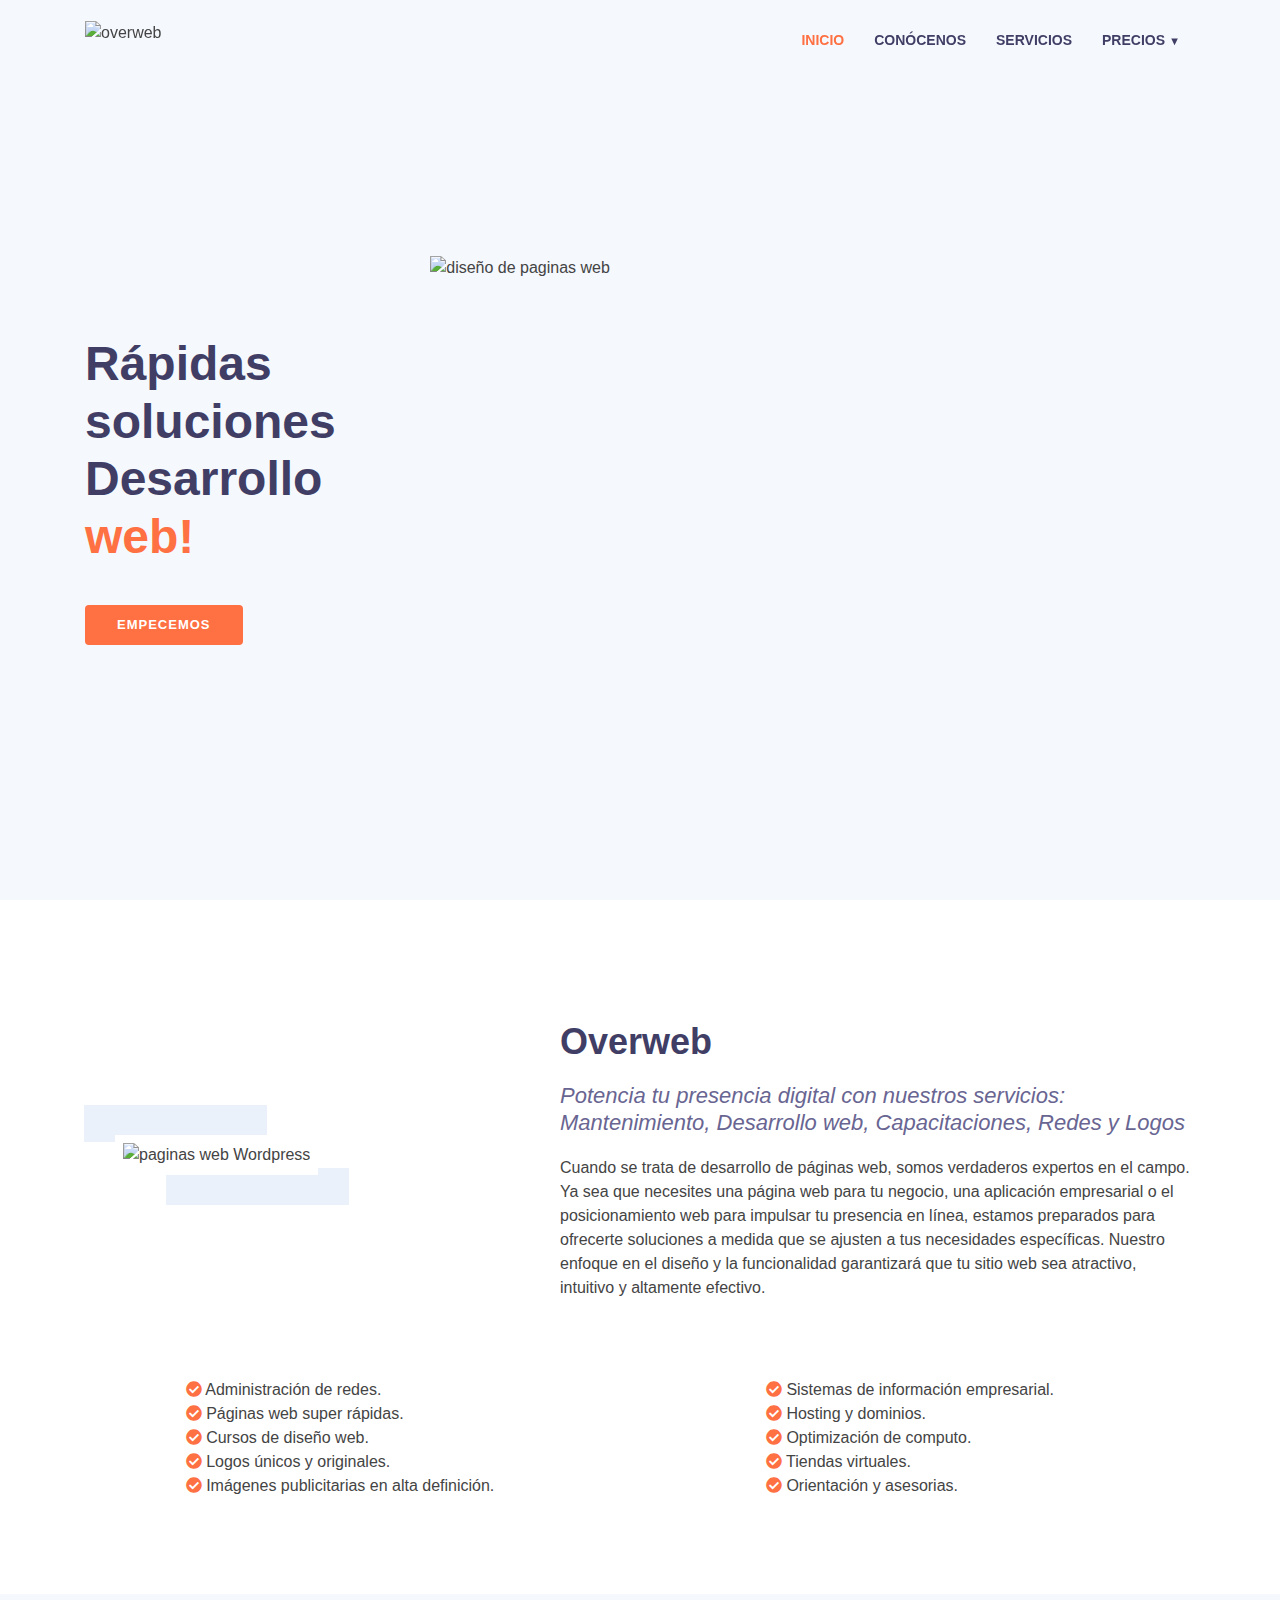
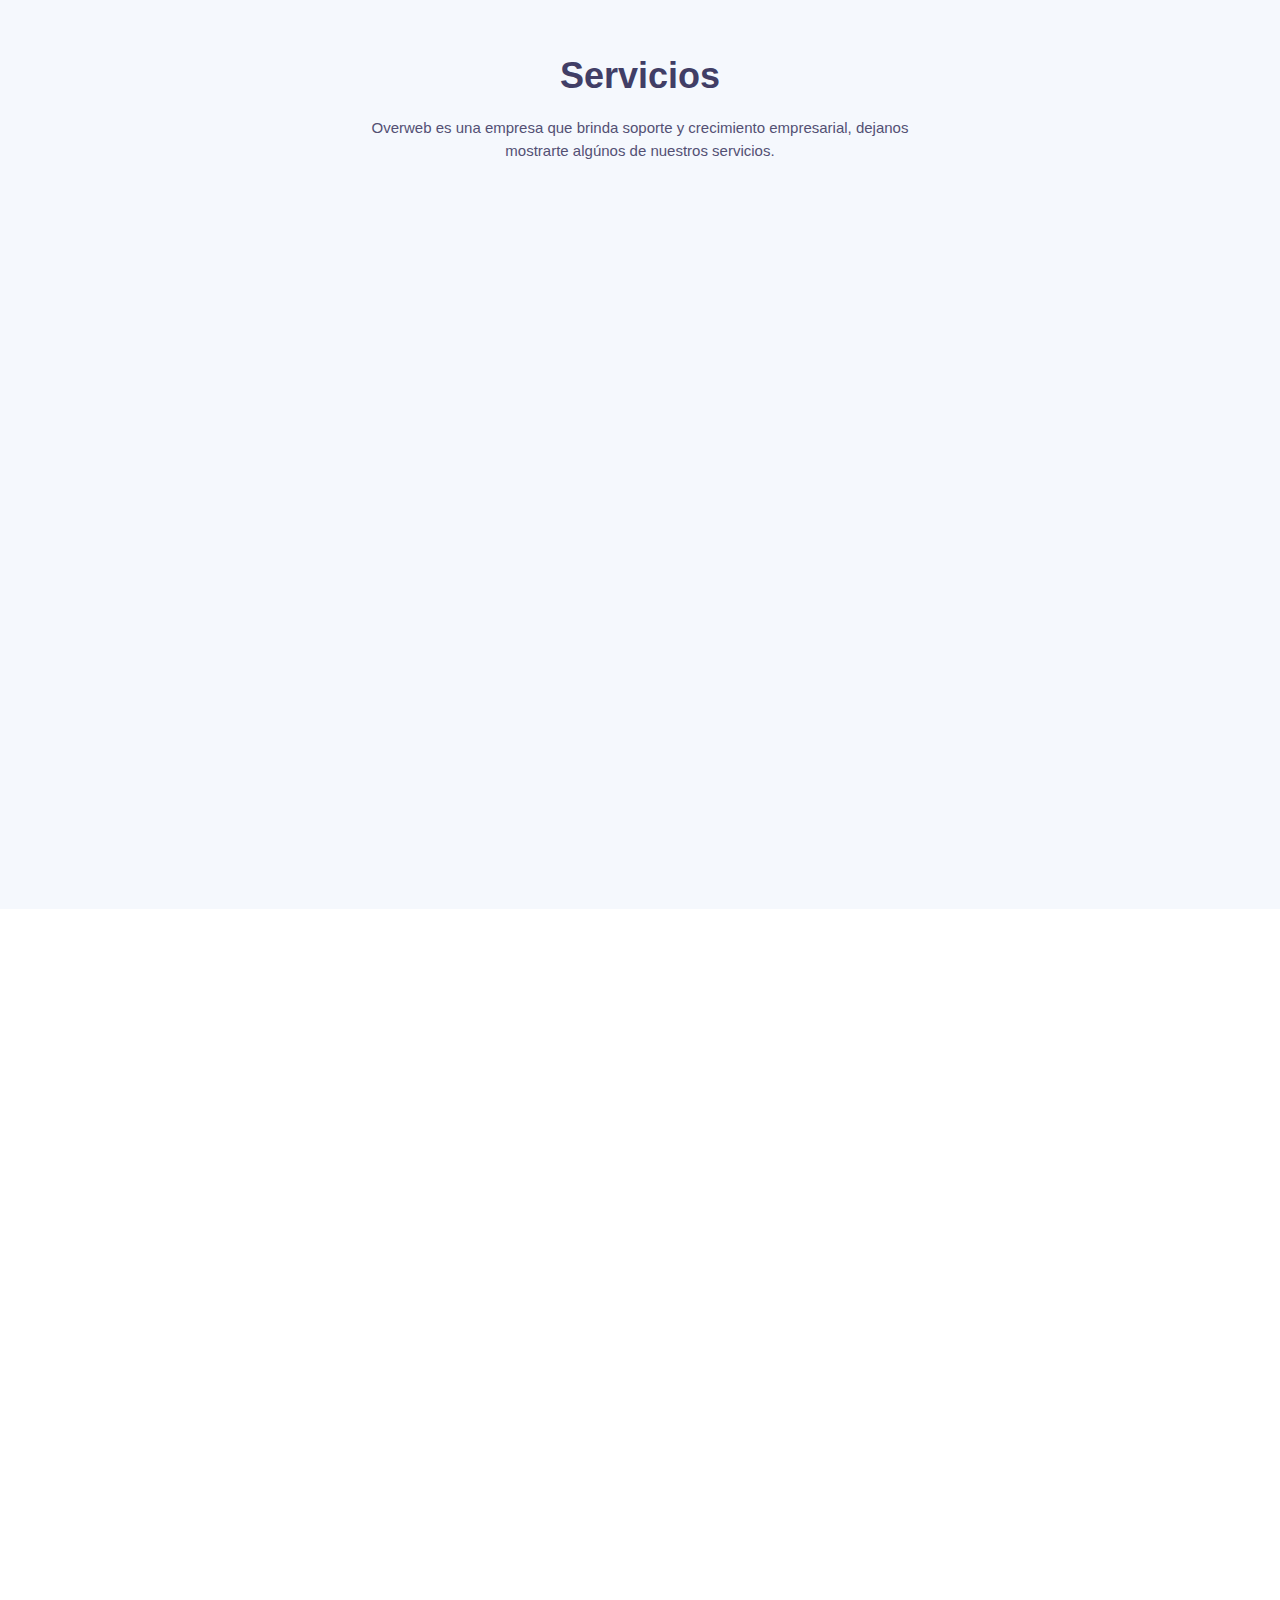
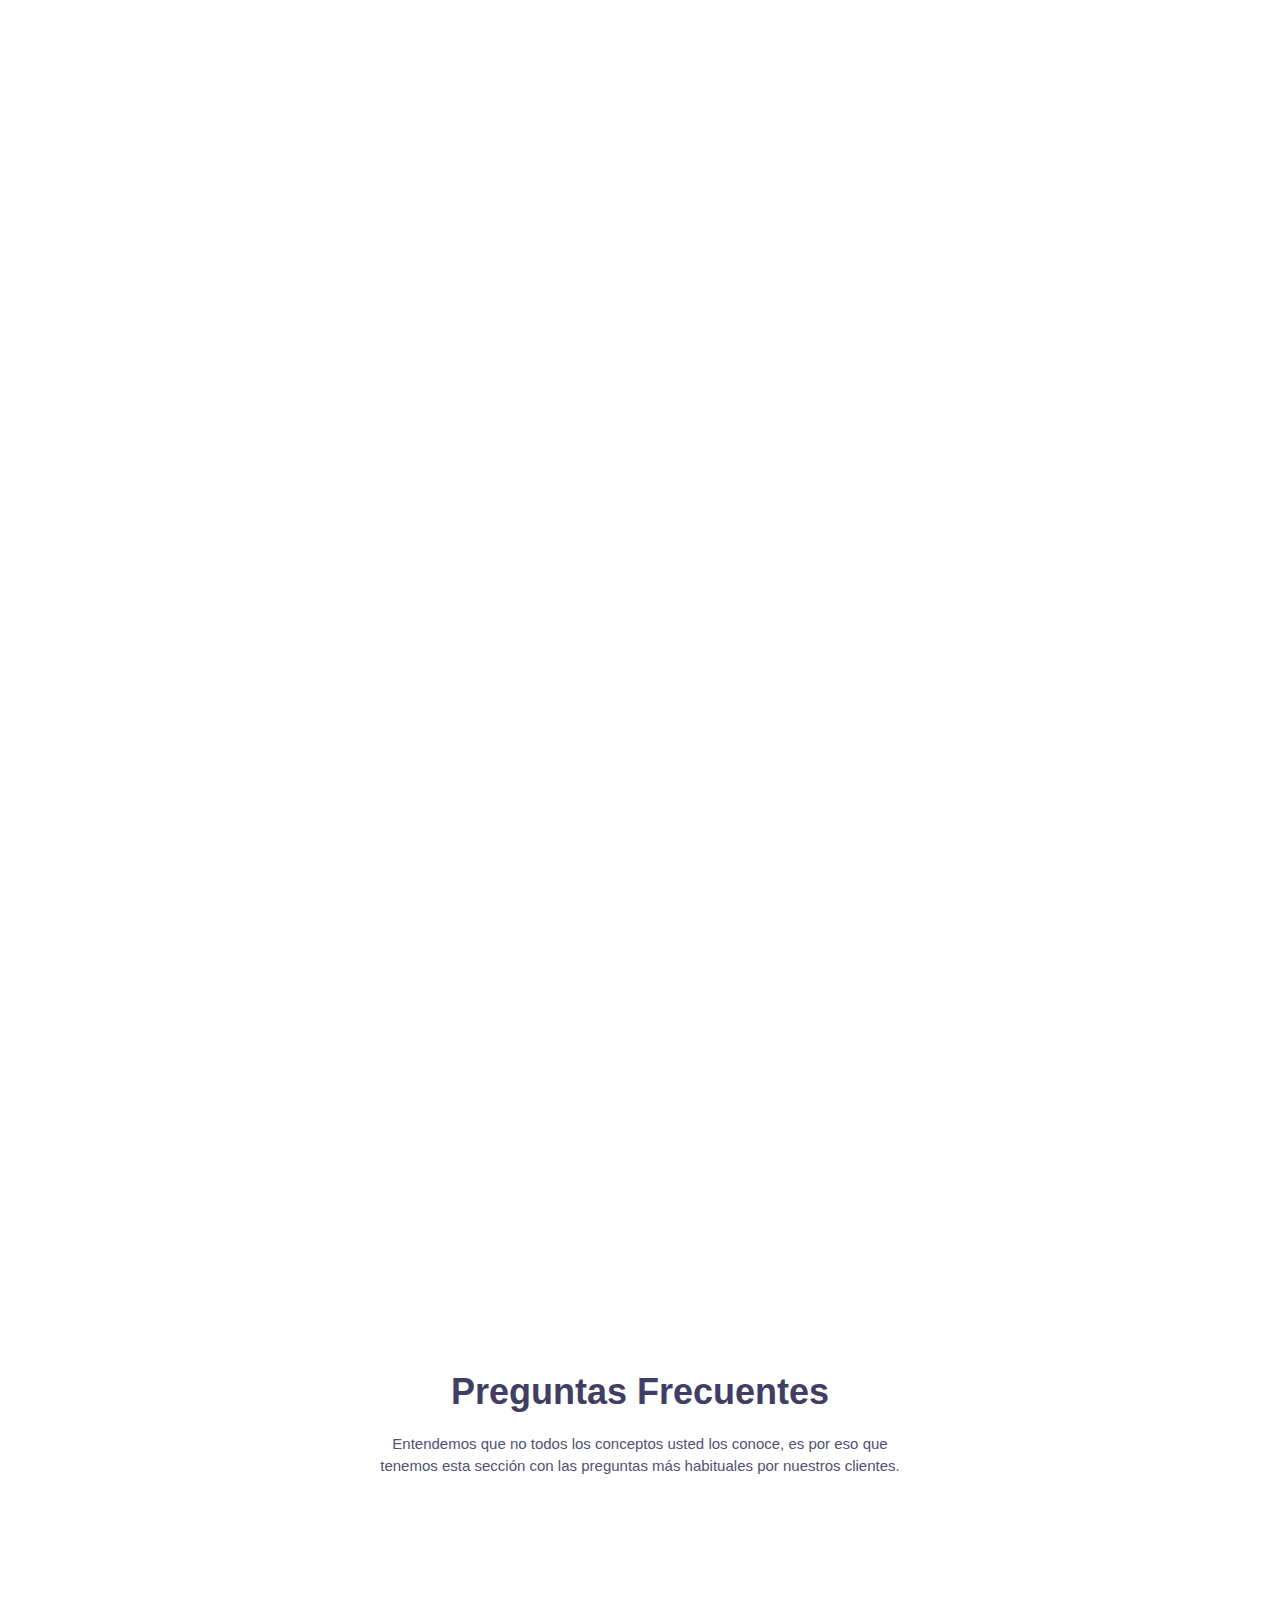
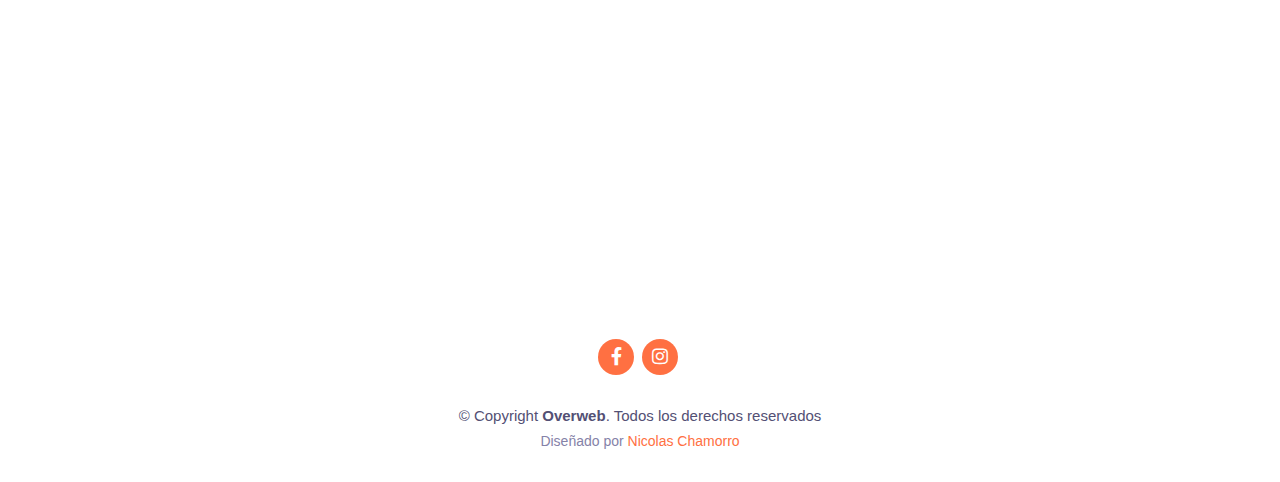
==== index.html @ ac680eb5 "cambio de la imagen principal y colores" ====
<!DOCTYPE html>
<html lang="es">
  <head>
    <!-- Metas Basic -->
    <meta charset="utf-8" />
    <meta name="viewport" content="width=device-width, initial-scale=1" />
    <meta
      name="keywords"
      content="paginas web, tiendas virtuales, capacitaciones, logotipo, mantenimiento de computadores"
    />
    <meta
      name="description"
      content="paginas web, tiendas virtuales, capacitaciones, logotipo, mantenimiento de computadores, instalacion de progrmas, software personalizado, instalacion windows."
    />
    <meta name="subject" content="empresas digitales" />
    <meta name="author" content="Nicolas Chamorro" />
    <meta name="copyright" content="© Overweb" />
    <meta name="language" content="es" />
    <meta name="revisit-after" content="7 days" />
    <meta name="robots" content="index, follow" />
    <meta http-equiv="Content-Type" content="text/html; charset=ISO-8859-1" />
    <link rel="canonical" href="https://overweb.com.co/" />
    <title>Overweb | Paginas Web | Capacitaciones | Logos e Imagenes</title>
    <!-- Metas Basic -->
    <!-- Twitter -->
    <meta name="twitter:card" content="summary" />
    <meta
      name="twitter:title"
      content="Overweb | Paginas Web | Capacitaciones | Logos e Imagenes"
    />
    <meta
      name="twitter:description"
      content="paginas web, tiendas virtuales, capacitaciones, logotipo, mantenimiento de computadores, instalacion de progrmas, software personalizado, instalacion windows."
    />
    <meta
      name="twitter:image"
      content="https://overweb.com.co/img/desing/01.png"
    />
    <meta name="twitter:site" content="@Nicolas63783814" />
    <meta name="twitter:creator" content="@Nicolas63783814" />
    <!-- Twitter -->
    <!-- Open Graph  -->
    <meta property="og:url" content="https://overweb.com.co/" />
    <meta
      property="og:title"
      content="Overweb | Paginas Web | Capacitaciones | Logos e Imagenes"
    />
    <meta
      property="og:description"
      content="paginas web, tiendas virtuales, capacitaciones, logotipo, mantenimiento de computadores, instalacion de progrmas, software personalizado, instalacion windows."
    />
    <meta property="og:type" content="website" />
    <meta
      property="og:image"
      content="https://overweb.com.co/img/desing/01.png"
    />
    <meta property="og:image:alt" content="paginas web" />
    <meta property="og:site_name" content="Overweb" />
    <!-- Open Graph  -->
    <!-- Integrar redes -->
    <script type="application/ld+json">
      {
        "@context": "http://schema.org",
        "@type": "Organization",
        "name": "Overweb",
        "url": "https://overweb.com.co/",
        "address": "Cra. 4b & Cl. 46 Bis",
        "sameAs": [
          "https://www.facebook.com/overweb28",
          "https://www.instagram.com/overweb28/",
          "https://twitter.com/Nicolas63783814",
          "https://www.linkedin.com/in/nicolas-chamorro-gir%C3%B3n-9aa594196/"
        ]
      }
    </script>
    <!-- Integrar redes -->
    <!-- Favicons -->
    <link href="img/favicon.png" rel="icon" type="image/png" />
    <!-- Bootstrap CSS File -->
    <link href="lib/bootstrap/css/bootstrap.min.css" rel="stylesheet" />
    <!-- Libraries CSS Files -->
    <link
      href="https://cdnjs.cloudflare.com/ajax/libs/font-awesome/5.15.2/css/all.min.css"
      rel="stylesheet"
    />
    <link href="lib/animate/animate.min.css" rel="stylesheet" />
    <!-- Main Stylesheet File -->
    <link href="css/style.css" rel="stylesheet" />
  </head>
  <body>
    <header id="header">
      <div class="container">
        <div class="logo float-left">
          <img src="img/logo.webp" alt="overweb" />
        </div>
        <nav class="main-nav float-right d-none d-lg-block">
          <ul>
            <li class="active"><a href="#intro">Inicio</a></li>
            <li><a href="#about">Conócenos</a></li>
            <li><a href="#services">Servicios</a></li>
            <li class="drop-down">
              <a style="cursor: pointer">Precios <small> ▼ </small> </a>
              <ul>
                <li><a href="#pricing">Mantenimiento PC</a></li>
                <li><a href="paginas.html">Páginas Web</a></li>
                <li><a href="tiendas.html">Tiendas virtuales</a></li>
                <li><a href="logos.html">Logos</a></li>
                <li><a href="capacitaciones.html">Capacitaciones web</a></li>
              </ul>
            </li>
          </ul>
        </nav>
      </div>
    </header>
    <!--==========================
    Intro Section
  ============================-->
    <section id="intro" class="clearfix">
      <div class="container d-flex h-100">
        <div class="row justify-content-center align-self-center">
          <div class="col-md-6 intro-info order-md-first order-last">
            <h2>Rápidas soluciones<br />Desarrollo <span> web!</span></h2>
            <div>
              <a href="#about" class="btn-get-started scrollto">Empecemos</a>
            </div>
          </div>
          <div class="col-md-6 intro-img order-md-last order-first">
            <img
              src="img/intro-img.svg"
              alt="diseño de paginas web"
              class="img-fluid imagen-intro-length"
            />
          </div>
        </div>
      </div>
    </section>
    <main id="main">
      <!--==========================
      About Us Section
    ============================-->
      <section id="about">
        <div class="container">
          <div class="row">
            <div
              class="col-lg-5 col-md-6 d-flex align-items-center pt-md-5 pt-lg-0"
            >
              <div class="about-img">
                <img
                  loading="lazy"
                  class="img-fluid"
                  src="img/services-index.webp"
                  alt="paginas web Wordpress"
                />
              </div>
            </div>
            <div class="col-lg-7 col-md-6">
              <div class="about-content">
                <h1 class="text-center text-sm-left">Overweb</h1>
                <h3>
                  Potencia tu presencia digital con nuestros servicios: Mantenimiento, Desarrollo web, Capacitaciones, Redes y Logos
                </h3>
                <p>
                  Cuando se trata de desarrollo de páginas web, somos verdaderos
                  expertos en el campo. Ya sea que necesites una página web para
                  tu negocio, una aplicación empresarial o el posicionamiento
                  web para impulsar tu presencia en línea, estamos preparados
                  para ofrecerte soluciones a medida que se ajusten a tus
                  necesidades específicas. Nuestro enfoque en el diseño y la
                  funcionalidad garantizará que tu sitio web sea atractivo,
                  intuitivo y altamente efectivo.
                </p>
              </div>
            </div>
            <div class="row w-100 icon-theme mt-sm-5">
              <div class="col-md-6 d-flex justify-content-md-center">
                <ul class="lista pl-3 p-sm-0 d-none d-sm-block">
                  <li>
                    <i class="fas fa-check-circle"></i> Administración de redes.
                  </li>
                  <li>
                    <i class="fas fa-check-circle"></i> Páginas web super
                    rápidas.
                  </li>
                  <li>
                    <i class="fas fa-check-circle"></i> Cursos de diseño web.
                  </li>
                  <li>
                    <i class="fas fa-check-circle"></i> Logos únicos y
                    originales.
                  </li>
                  <li>
                    <i class="fas fa-check-circle"></i> Imágenes publicitarias
                    en alta definición.
                  </li>
                </ul>
              </div>
              <div class="col-md-6 d-flex justify-content-md-center">
                <ul class="lista pl-3 p-sm-0 d-none d-sm-block">
                  <li>
                    <i class="fas fa-check-circle"></i> Sistemas de información
                    empresarial.
                  </li>
                  <li>
                    <i class="fas fa-check-circle"></i> Hosting y dominios.
                  </li>
                  <li>
                    <i class="fas fa-check-circle"></i> Optimización de computo.
                  </li>
                  <li>
                    <i class="fas fa-check-circle"></i> Tiendas virtuales.
                  </li>
                  <li>
                    <i class="fas fa-check-circle"></i> Orientación y asesorias.
                  </li>
                </ul>
              </div>
            </div>
            <!-- caracteristicas solo en celular -->
            <div class="col d-sm-none">
              <ul class="lista pl-0 icon-theme">
                <li>
                  <i class="fas fa-check-circle"></i> Administración de redes.
                </li>
                <li>
                  <i class="fas fa-check-circle"></i> Páginas web super rápidas.
                </li>
                <li>
                  <i class="fas fa-check-circle"></i> Cursos de diseño web.
                </li>
                <li>
                  <i class="fas fa-check-circle"></i> Logos únicos y originales.
                </li>
                <li>
                  <i class="fas fa-check-circle"></i> Imágenes publicitarias.
                </li>
                <li>
                  <i class="fas fa-check-circle"></i> Sistemas empresariales.
                </li>
                <li><i class="fas fa-check-circle"></i> Hosting y dominios.</li>
                <li>
                  <i class="fas fa-check-circle"></i> Optimización de computo.
                </li>
                <li><i class="fas fa-check-circle"></i> Tiendas virtuales.</li>
                <li>
                  <i class="fas fa-check-circle"></i> Orientación y asesorias.
                </li>
              </ul>
            </div>
            <!-- caracteristicas solo en celular max 374px -->
          </div>
        </div>
      </section>
      <!--==========================
      Services Section
    ============================-->
      <section id="services" class="section-bg">
        <div class="container">
          <header class="section-header">
            <h3>Servicios</h3>
            <p>
              Overweb es una empresa que brinda soporte y crecimiento
              empresarial, dejanos mostrarte algúnos de nuestros servicios.
            </p>
          </header>
          <div class="row text">
            <div
              class="col-md-6 col-lg-4 wow bounceInUp"
              data-wow-duration="1.4s"
            >
              <div class="box">
                <div class="icon">
                  <i class="fas fa-laptop text-primary"></i>
                </div>
                <h4 class="title"><a href="">Mantenimiento de cómputo</a></h4>
                <p class="description">
                  instalación de sistemas operativos como Windows y linux,
                  Mantenimiento al CPU, instalaciónes de complementos y mejoras
                  para el equipo.
                </p>
              </div>
            </div>
            <div
              class="col-md-6 col-lg-4 wow bounceInUp"
              data-wow-duration="1.4s"
            >
              <div class="box">
                <div class="icon">
                  <i class="fab fa-sketch text-warning"></i>
                </div>
                <h4 class="title"><a href="">Diseño web</a></h4>
                <p class="description">
                  Creamos la página web ideal para tu negocio, super rapida,
                  adaptable a cualquier pantalla y con un excelente diseño
                  atractivo para tus clientes.
                </p>
              </div>
            </div>
            <div
              class="col-md-6 col-lg-4 wow bounceInUp"
              data-wow-delay="0.1s"
              data-wow-duration="1.4s"
            >
              <div class="box">
                <div class="icon">
                  <i class="fas fa-graduation-cap text-success"></i>
                </div>
                <h4 class="title"><a href="">Capacitaciones</a></h4>
                <p class="description">
                  Capacitate con nosotros y aprende a desarrollar tus propias
                  páginas web desde 0, Aprende lo básico hasta lo más avanzado.
                </p>
              </div>
            </div>
            <div
              class="col-md-6 col-lg-4 wow bounceInUp"
              data-wow-delay="0.1s"
              data-wow-duration="1.4s"
            >
              <div class="box">
                <div class="icon">
                  <i class="fas fa-images text-danger"></i>
                </div>
                <h4 class="title"><a href="">Gestion de multimedia</a></h4>
                <p class="description">
                  Imágenes llamativas y temáticas para tus actividades y
                  negocios, llama toda la atención de tus usuarios y clientes
                  con publicaciones en alta definición.
                </p>
              </div>
            </div>
            <div
              class="col-md-6 col-lg-4 wow bounceInUp"
              data-wow-delay="0.2s"
              data-wow-duration="1.4s"
            >
              <div class="box">
                <div class="icon">
                  <i class="fas fa-info-circle text-info"></i>
                </div>
                <h4 class="title"><a href="">Sistemas de información</a></h4>
                <p class="description">
                  Desarrollo y análisis de software empresarial y
                  administrativo, Creamos la herramienta virtual necesaria para
                  que administres tu negocio.
                </p>
              </div>
            </div>
            <div
              class="col-md-6 col-lg-4 wow bounceInUp"
              data-wow-delay="0.2s"
              data-wow-duration="1.4s"
            >
              <div class="box">
                <div class="icon"><i class="fab fa-ubuntu text-theme"></i></div>
                <h4 class="title"><a href="">Logos</a></h4>
                <p class="description">
                  Diseñamos la imagen de tu empresa; una marca única y original,
                  utilizando buenas metodologías, aplicando el arte y el diseño;
                  muestrate a tus clientes.
                </p>
              </div>
            </div>
          </div>
        </div>
      </section>
      <!--==========================
      Why Us Section
    ============================-->
      <section id="why-us" class="wow fadeIn">
        <div class="container-fluid">
          <header class="section-header">
            <h3>¿Porque elegirnos?</h3>
            <p>
              En la actualidad hay muchas empresas que se dedican a muchos
              servicios digitales, pero lo que nos diferencia a nosotros de
              ellas son:
            </p>
          </header>
          <div class="row">
            <div class="col-lg-6 d-flex align-items-center">
              <div>
                <img
                  loading="lazy"
                  src="img/empresa-mela.webp"
                  alt="Mantenimiento de computadores en cali"
                  class="img-fluid"
                />
              </div>
            </div>
            <div
              class="col-lg-6 d-flex align-items-center text-justify px-lg-5"
            >
              <div>
                <div class="features wow bounceInUp clearfix">
                  <div class="d-flex w-100">
                    <i
                      class="fas fa-code fa-2x text-theme d-none d-md-block"
                    ></i>
                    <h4 class="text-center text-sm-left text-theme-2 pl-md-2">
                      páginas Seguras y rápidas
                    </h4>
                  </div>
                  <p>
                    Nuestras páginas web son elaboradas con código de
                    programación, lo que no implica usar algún tipo de
                    herramienta externa para crear páginas web sin conocimiento
                    previo, como lo es Wordpress; esto hace que no dependamos de
                    software de tercero y asi poder tener una mayor seguridad,
                    ademas por ser elaborado con código nuestra página es muy
                    liviana conforme al peso, lo que la hace este super rapida
                    en comparacion a páginas elaboradas con CMS.
                  </p>
                </div>
                <div class="features wow bounceInUp clearfix">
                  <div class="d-flex">
                    <i
                      class="fas fa-tools text-theme fa-2x d-none d-md-block"
                    ></i>
                    <h4 class="text-center text-sm-left text-theme-2 pl-md-2">
                      Mantenimiento de calidad
                    </h4>
                  </div>
                  <p>
                    Si eres de los que te dicen que tu computador es lento o
                    tiene virus y por eso necesita un formateo; dejame decirte
                    que no es asi, todo tiene un problema de raiz y una
                    optimización para cada factor, conserva tus datos personales
                    con nosotros.
                  </p>
                </div>
              </div>
            </div>
          </div>
        </div>
      </section>
      <!--==========================
      Features Section
    ============================-->
      <section id="features">
        <div class="container">
          <div class="row feature-item">
            <div class="col-lg-6 wow fadeInUp">
              <img
                loading="lazy"
                src="img/social.webp"
                class="img-fluid"
                alt="instalacion de Windows"
              />
            </div>
            <div class="col-lg-6 wow fadeInUp pt-5 pt-lg-0">
              <h4 class="text-theme-2 font-weight-bolder">
                Navega tranquilo y confia en nosotros.
              </h4>
              <p>
                No hay nada mas tranquilo que trabajar o navegar con las
                herramientas adecuadas y en buen estado. despreocupate de
                problemas de pantalla, CPU, procesadores, RAM, licencias, falta
                de programas y velocidad; nuestro trabajo hace que te diviertas
                en la web mientras arreglamos todos estos factores por ti.
              </p>
              <p>
                Disfruta de tu nueva página sin limite algúno, velocidad
                perfecta e ideal para tus usuarios. obten el dominio para tu
                sitio web y un hosting para que almacenes tu negocio virtual.
              </p>
            </div>
          </div>
        </div>
      </section>
      <!--==========================
      Pricing Section
    ============================-->
      <section id="pricing" class="wow fadeInUp section-bg">
        <div class="container">
          <header class="section-header">
            <h3>Precios</h3>
            <p>Competimos por <b>calidad!</b></p>
          </header>
          <div class="row flex-items-xs-middle flex-items-xs-center">
            <!-- Basic Plan  -->
            <div class="col-xs-12 col-lg-4">
              <div class="card shadow">
                <div class="card-header">
                  <h3>
                    <span class="currency">$</span>40.000<span class="period"
                      >/cop</span
                    >
                  </h3>
                </div>
                <div class="card-block px-3">
                  <h4 class="card-title text-center">Básico</h4>
                  <div class="w-100 text-center my-4">
                    <a
                      target="_blank"
                      href="https://wa.me/+573184015986?text=Me%20interesa%20el%20mantenimiento%20basico%20que%20vale%20$40.000"
                      class="btn"
                    >
                      <i class="fab fa-whatsapp"></i> Comprar
                    </a>
                  </div>
                  <ul class="list-group text-sm-center text-lg-left">
                    <li class="list-group-item">
                      <i class="fas fa-check-circle"></i> Formateo e instalación
                      Windows
                    </li>
                    <li class="list-group-item">
                      <i class="fas fa-check-circle"></i> Actualización última
                      versión
                    </li>
                    <li class="list-group-item">
                      <i class="fas fa-check-circle"></i> Navegador web Chrome
                    </li>
                    <li class="list-group-item">
                      <i class="fas fa-check-circle"></i> Microsoft Office
                    </li>
                    <li class="list-group-item">
                      <i class="fas fa-times-circle text-danger"></i>
                      Visualizador PDF
                    </li>
                  </ul>
                  <hr />
                  <div class="w-100 text-center">
                    <a
                      id="toggle-1"
                      onclick="toggle()"
                      data-toggle="collapse"
                      class="collapsed"
                      href="#faq0"
                      >Ver más funciones</a
                    >
                  </div>
                  <div id="faq0" class="collapse mt-2">
                    <ul class="list-group text-sm-center text-lg-left">
                      <li class="list-group-item">
                        <i class="fas fa-times-circle text-danger"></i> Limpieza
                        hardware
                      </li>
                      <li class="list-group-item">
                        <i class="fas fa-times-circle text-danger"></i>
                        Optimización del sistema
                      </li>
                      <li class="list-group-item">
                        <i class="fas fa-check-circle"></i> Garantía 1 mes
                      </li>
                    </ul>
                  </div>
                </div>
              </div>
            </div>
            <!-- Regular Plan  -->
            <div class="col-xs-12 col-lg-4">
              <div class="card shadow">
                <div class="card-header">
                  <h3>
                    <span class="currency">$</span>50.000<span class="period"
                      >/cop</span
                    >
                  </h3>
                </div>
                <div class="card-block px-3">
                  <h4 class="card-title text-center">Avanzado</h4>
                  <div class="w-100 text-center my-4">
                    <a
                      target="_blank"
                      href="https://wa.me/+573184015986?text=Me%20interesa%20el%20mantenimiento%20avanzado%20que%20vale%20$50.000"
                      class="btn"
                    >
                      <i class="fab fa-whatsapp"></i> Comprar
                    </a>
                  </div>
                  <ul class="list-group text-sm-center text-lg-left">
                    <li class="list-group-item">
                      <i class="fas fa-check-circle"></i> Formateo e instalación
                      Windows
                    </li>
                    <li class="list-group-item">
                      <i class="fas fa-check-circle"></i> Actualización última
                      versión
                    </li>
                    <li class="list-group-item">
                      <i class="fas fa-check-circle"></i> Navegador web Chrome
                    </li>
                    <li class="list-group-item">
                      <i class="fas fa-check-circle"></i> Microsoft Office
                    </li>
                    <li class="list-group-item">
                      <i class="fas fa-check-circle"></i> Visualizador PDF
                    </li>
                  </ul>
                  <hr />
                  <div class="w-100 text-center">
                    <a
                      id="toggle-2"
                      onclick="toggle()"
                      data-toggle="collapse"
                      class="collapsed"
                      href="#faq0"
                      >Ver más funciones</a
                    >
                  </div>
                  <div id="faq0" class="collapse mt-2">
                    <ul class="list-group text-sm-center text-lg-left">
                      <li class="list-group-item">
                        <i class="fas fa-times-circle text-danger"></i> Limpieza
                        hardware
                      </li>
                      <li class="list-group-item">
                        <i class="fas fa-check-circle"></i> Optimización del
                        sistema
                      </li>
                      <li class="list-group-item">
                        <i class="fas fa-check-circle"></i> Garantía 2 mes
                      </li>
                    </ul>
                  </div>
                </div>
              </div>
            </div>
            <!-- Premium Plan  -->
            <div class="col-xs-12 col-lg-4">
              <div class="card shadow">
                <div class="card-header">
                  <h3>
                    <span class="currency">$</span>60.000<span class="period"
                      >/cop</span
                    >
                  </h3>
                </div>
                <div class="card-block px-3">
                  <h4 class="card-title text-center">Completo</h4>
                  <div class="w-100 text-center my-4">
                    <a
                      target="_blank"
                      href="https://wa.me/+573184015986?text=Me%20interesa%20el%20mantenimiento%20completo%20que%20vale%20$60.000"
                      class="btn"
                    >
                      <i class="fab fa-whatsapp"></i> Comprar
                    </a>
                  </div>
                  <ul class="list-group text-sm-center text-lg-left">
                    <li class="list-group-item">
                      <i class="fas fa-check-circle"></i> Formateo e instalación
                      Windows
                    </li>
                    <li class="list-group-item">
                      <i class="fas fa-check-circle"></i> Actualización última
                      versión
                    </li>
                    <li class="list-group-item">
                      <i class="fas fa-check-circle"></i> Navegador web Chrome
                    </li>
                    <li class="list-group-item">
                      <i class="fas fa-check-circle"></i> Microsoft Office
                    </li>
                    <li class="list-group-item">
                      <i class="fas fa-check-circle"></i> Visualizador PDF
                    </li>
                  </ul>
                  <hr />
                  <div class="w-100 text-center">
                    <a
                      id="toggle-3"
                      onclick="toggle()"
                      data-toggle="collapse"
                      class="collapsed"
                      href="#faq0"
                      >Ver más funciones</a
                    >
                  </div>
                  <div id="faq0" class="collapse mt-2">
                    <ul class="list-group text-sm-center text-lg-left">
                      <li class="list-group-item">
                        <i class="fas fa-check-circle"></i> Limpieza hardware
                      </li>
                      <li class="list-group-item">
                        <i class="fas fa-check-circle"></i> Optimización del
                        sistema
                      </li>
                      <li class="list-group-item">
                        <i class="fas fa-check-circle"></i> Garantía 3 mes
                      </li>
                    </ul>
                  </div>
                </div>
              </div>
            </div>
          </div>
        </div>
      </section>
      <!--==========================
      Frequently Asked Questions Section
    ============================-->
      <section id="faq">
        <div class="container">
          <header class="section-header">
            <h3>Preguntas Frecuentes</h3>
            <p>
              Entendemos que no todos los conceptos usted los conoce, es por eso
              que tenemos esta sección con las preguntas más habituales por
              nuestros clientes.
            </p>
          </header>
          <ul id="faq-list" class="wow fadeInUp">
            <li>
              <a data-toggle="collapse" href="#faq1" class="collapsed">
                ¿Que es un dominio y un hosting?
                <i class="fas fa-sort-down"></i>
              </a>
              <div id="faq1" class="collapse" data-parent="#faq-list">
                <p>
                  Un <b>dominio</b> es aquel nombre que se le da a nuestra
                  página web, por el cual los usuarios pueden acceder a ella
                  <u>'www.overweb.com'</u> y el <b>hosting</b> es un espacio
                  alquilado en el internet, el cual nos permite guardar nuestros
                  archivos que hacen que nuestra página web funcione.
                </p>
              </div>
            </li>
            <li>
              <a data-toggle="collapse" href="#faq2" class="collapsed">
                ¿Cuantas veces debo pagar por mi página web?
                <i class="fas fa-sort-down"></i>
              </a>
              <div id="faq2" class="collapse" data-parent="#faq-list">
                <p>
                  Con <b>Overweb</b> solo lo pagas 1 vez, lo que debes renovar
                  anualmente es el hosting y el dominio para que tu sitio web
                  siga visible y los usuarios puedan acceder a este facílmente.
                </p>
              </div>
            </li>
            <li>
              <a data-toggle="collapse" href="#faq3" class="collapsed">
                ¿Como puedo pagar por algúno de sus servicios?
                <i class="fas fa-sort-down"></i>
              </a>
              <div id="faq3" class="collapse" data-parent="#faq-list">
                <p>
                  Puedes realizar la consignación por la compra de un servicio
                  directamente en nuestra página web, también puedes hablar con
                  uno de nuestros asesores por whatsapp, él te indicara por
                  donde realizar la consignación o el pago en efectivo.
                </p>
              </div>
            </li>
            <li>
              <a data-toggle="collapse" href="#faq4" class="collapsed">
                ¿Que aprenderia al tomar las capacitaciones con Overweb?
                <i class="fas fa-sort-down"></i>
              </a>
              <div id="faq4" class="collapse" data-parent="#faq-list">
                <p>
                  Aprenderias a crear una página web desde 0, veras los
                  fundamentos básicos de <b>HTML, CSS y JAVASCRIPT</b> y en
                  temas mas avanzados aprenderas el lenguaje de programación
                  <b>PHP y FRAMEWORKS</b> para trabajar con código mas facil y
                  elegante.
                </p>
              </div>
            </li>
            <li>
              <a data-toggle="collapse" href="#faq5" class="collapsed">
                ¿Puedo trabajar con ustedes?
                <i class="fas fa-sort-down"></i>
              </a>
              <div id="faq5" class="collapse" data-parent="#faq-list">
                <p>
                  Claro que si, debes informarnos y te explicamos que debes de
                  hacer para generar ingresos con nosotros, te dariamos nuestros
                  precios tipo <u>proveedor</u> para que revendas nuestros
                  productos.
                </p>
              </div>
            </li>
          </ul>
        </div>
      </section>
    </main>
    <!--==========================
    Footer
  ============================-->
    <footer id="footer" class="section-bg">
      <div class="container">
        <div class="social-links text-center">
          <a target="_blank" href="https://www.facebook.com/overweb28"
            ><i class="fab fa-facebook-f"></i
          ></a>
          <a target="_blank" href="https://www.instagram.com/overweb28/"
            ><i class="fab fa-instagram"></i
          ></a>
        </div>
        <div class="copyright">
          &copy; Copyright <strong>Overweb</strong>. Todos los derechos
          reservados
        </div>
        <div class="credits">
          Diseñado por
          <a href="https://nichagiro.github.io/">Nicolas Chamorro</a>
        </div>
      </div>
    </footer>

    <!-- LOADING -->
    <div id="preloader"></div>
    <!-- JavaScript Libraries -->
    <script src="lib/jquery/jquery.min.js"></script>
    <script async src="lib/bootstrap/js/bootstrap.bundle.min.js"></script>
    <script src="lib/easing/easing.min.js"></script>
    <script src="lib/mobile-nav/mobile-nav.js"></script>
    <script src="lib/wow/wow.min.js"></script>
    <!-- Template Main Javascript File -->
    <script defer src="js/main.js"></script>
  </body>
</html>
---- css/style.css ----
:root {
  --accent: #ff7042;
  --accent-2: #ff4a1e;
  --blue-theme: #413e66;
}
.text-theme-2 {
  color: var(--blue-theme);
}
.lista {
  list-style: none;
  padding: 0;
}
.icon-theme i {
  color: var(--accent);
}
.title {
  color: #413e66;
}
.text-theme {
  color: var(--accent);
}
.bg-theme {
  background: var(--accent);
}
body {
  background: #fff;
  color: #444;
}
a {
  color: var(--accent);
  transition: 0.5s;
}
a:active,
a:focus,
a:hover {
  color: var(--accent-2);
  outline: 0;
  text-decoration: none;
}
p {
  padding: 0;
  margin: 0 0 30px 0;
}
h1,
h2,
h3,
h4,
h5,
h6 {
  font-weight: 900;
  margin: 0 0 20px 0;
  padding: 0;
}
.whatsapp {
  display: none;
  position: fixed;
  background: var(--accent);
  color: #fff;
  width: 44px;
  height: 44px;
  text-align: center;
  line-height: 1;
  font-size: 25px;
  border-radius: 50%;
  right: 25px;
  bottom: 20px;
  transition: background 0.5s;
  z-index: 11;
}
.whatsapp:hover {
  animation: pulse;
  animation-duration: 1s;
  animation-iteration-count: infinite;
  background: var(--accent-2);
}
.whatsapp i {
  padding-top: 9px;
  color: #fff;
}
#preloader {
  position: fixed;
  top: 0;
  left: 0;
  right: 0;
  bottom: 0;
  z-index: 9999;
  overflow: hidden;
  background: #fff;
}
#preloader:before {
  content: "";
  position: fixed;
  top: calc(50% - 30px);
  left: calc(50% - 30px);
  border-top: 6px solid var(--accent);
  border-radius: 50%;
  width: 60px;
  height: 60px;
  -webkit-animation: animate-preloader 1s linear infinite;
  animation: animate-preloader 1s linear infinite;
}
.loading {
  content: "";
  position: fixed;
  top: calc(50% - 30px);
  left: calc(50% - 30px);
  border-top: 6px solid var(--accent);
  border-radius: 50%;
  width: 60px;
  height: 60px;
  -webkit-animation: animate-preloader 1s linear infinite;
  animation: animate-preloader 1s linear infinite;
  display: none;
}
.precio {
  font-size: 64px;
  margin-bottom: 0;
  color: #fff;
}
.signo-peso {
  font-size: 30px;
  position: relative;
  font-weight: 400;
  top: -30px;
  letter-spacing: 0;
}
.cop {
  font-size: 16px;
  color: #fff;
  letter-spacing: 0;
}
@-webkit-keyframes animate-preloader {
  0% {
    -webkit-transform: rotate(0);
    transform: rotate(0);
  }
  100% {
    -webkit-transform: rotate(360deg);
    transform: rotate(360deg);
  }
}
@keyframes animate-preloader {
  0% {
    -webkit-transform: rotate(0);
    transform: rotate(0);
  }
  100% {
    -webkit-transform: rotate(360deg);
    transform: rotate(360deg);
  }
}
#topbar {
  padding: 0 0 10px 0;
  font-size: 14px;
  transition: all 0.5s;
}
#topbar .social-links {
  text-align: right;
}
#topbar .social-links a {
  color: #535074;
  padding: 4px 12px;
  display: inline-block;
  line-height: 1px;
}
#topbar .social-links a:hover {
  color: var(--accent);
}
#topbar .social-links a:first-child {
  border-left: 0;
}
#header {
  height: 110px;
  transition: all 0.5s;
  z-index: 997;
  transition: all 0.5s;
  padding: 20px 0;
  position: fixed;
  left: 0;
  top: 0;
  right: 0;
  transition: all 0.5s;
  z-index: 997;
}
#header.header-pages,
#header.header-scrolled {
  height: 70px;
  padding: 15px 0;
  background-color: #fff;
  box-shadow: 0 0 30px rgba(127, 137, 161, 0.3);
}
#header.header-pages #topbar,
#header.header-scrolled #topbar {
  display: none;
}
#header .logo h1 {
  font-size: 36px;
  margin: 0;
  padding: 0;
  line-height: 1;
  font-weight: 400;
  letter-spacing: 3px;
  text-transform: uppercase;
}
#header .logo h1 a,
#header .logo h1 a:hover {
  color: #413e66;
  text-decoration: none;
}
#header .logo img {
  padding: 0;
  max-height: 4rem;
}
.main-pages {
  margin-top: 60px;
}
#intro {
  width: 100%;
  height: 100vh;
  position: relative;
  background: #f5f8fd url(../img/intro-bg.webp) center top no-repeat;
  background-size: cover;
}
#intro .intro-info h2 {
  color: #413e66;
  margin-bottom: 40px;
  font-size: 48px;
  font-weight: 700;
}
#intro .intro-info h2 span {
  color: var(--accent);
}
#intro .intro-info .btn-get-started,
#intro .intro-info .btn-services {
  font-size: 13px;
  font-weight: 600;
  text-transform: uppercase;
  letter-spacing: 1px;
  display: inline-block;
  padding: 10px 32px;
  border-radius: 4px;
  transition: 0.5s;
  color: #fff;
  background: var(--accent);
  color: #fff;
}
#intro .intro-info .btn-get-started:hover,
#intro .intro-info .btn-services:hover {
  background: var(--accent-2);
}
.main-nav,
.main-nav * {
  margin: 0;
  padding: 0;
  list-style: none;
}
.main-nav > ul > li {
  position: relative;
  white-space: nowrap;
  float: left;
}
.main-nav a {
  display: block;
  position: relative;
  color: #413e66;
  padding: 10px 15px;
  transition: 0.3s;
  font-size: 14px;
  text-transform: uppercase;
  font-weight: 600;
}
.main-nav .active > a,
.main-nav a:hover,
.main-nav li:hover > a {
  color: var(--accent);
  text-decoration: none;
}
.main-nav .drop-down ul {
  display: block;
  position: absolute;
  z-index: 99;
  opacity: 0;
  visibility: hidden;
  padding: 10px 0;
  background: #fff;
  box-shadow: 0 0 30px rgba(127, 137, 161, 0.25);
  transition: ease all 0.3s;
}
.main-nav .drop-down:hover > ul {
  opacity: 1;
  top: 100%;
  visibility: visible;
}
.main-nav .drop-down li {
  min-width: 180px;
  position: relative;
}
.main-nav .drop-down ul a {
  padding: 10px 20px;
  font-size: 14px;
  font-weight: 500;
  text-transform: none;
  color: #065e77;
}
.main-nav .drop-down ul .active > a,
.main-nav .drop-down ul a:hover,
.main-nav .drop-down ul li:hover > a {
  color: var(--accent);
}
.main-nav .drop-down .drop-down ul {
  top: 0;
  left: calc(100% - 30px);
}
.main-nav .drop-down .drop-down:hover > ul {
  opacity: 1;
  top: 0;
  left: 100%;
}
.main-nav .drop-down .drop-down > a {
  padding-right: 35px;
}
.mobile-nav {
  position: fixed;
  top: 0;
  bottom: 0;
  z-index: 9999;
  overflow-y: auto;
  left: -260px;
  width: 260px;
  padding-top: 18px;
  background: rgba(40, 38, 70, 0.8);
  transition: 0.4s;
}
.mobile-nav * {
  margin: 0;
  padding: 0;
  list-style: none;
}
.mobile-nav a {
  display: block;
  position: relative;
  color: #fff;
  padding: 10px 20px;
  font-weight: 500;
}
.mobile-nav .active > a,
.mobile-nav a:hover,
.mobile-nav li:hover > a {
  color: var(--accent);
  text-decoration: none;
}
.mobile-nav .drop-down > a {
  padding-right: 35px;
}
.mobile-nav .drop-down ul {
  display: none;
  overflow: hidden;
}
.mobile-nav .drop-down li {
  padding-left: 20px;
}
.mobile-nav-toggle {
  position: fixed;
  right: 0;
  top: 0;
  z-index: 9998;
  border: 0;
  background: 0 0;
  font-size: 24px;
  transition: all 0.4s;
  outline: 0 !important;
  line-height: 1;
  cursor: pointer;
  text-align: right;
}
.mobile-nav-toggle i {
  margin: 18px 18px 0 0;
  color: #065e77;
}
.mobile-nav-overly {
  width: 100%;
  height: 100%;
  z-index: 9997;
  top: 0;
  left: 0;
  position: fixed;
  background: rgba(40, 38, 70, 0.8);
  overflow: hidden;
  display: none;
}
.mobile-nav-active {
  overflow: hidden;
}
.mobile-nav-active .mobile-nav {
  left: 0;
}
.mobile-nav-active .mobile-nav-toggle i {
  color: #fff;
}
.section-header h3,
h1 {
  font-size: 36px;
  color: #413e66;
  text-align: center;
  position: relative;
}
.section-header p {
  text-align: center;
  margin: auto;
  font-size: 15px;
  padding-bottom: 60px;
  color: #535074;
  width: 50%;
}
.section-bg {
  background: #f5f8fd;
}
#about {
  padding: 80px 0;
}
#about .about-content {
  padding-top: 40px;
}
#about .about-content h2 {
  color: #413e66;
}
#about .about-content h3 {
  color: #696592;
  font-weight: 400;
  font-size: 22px;
  font-style: italic;
}
#about .about-content ul {
  list-style: none;
  padding: 0;
}
#about .about-content ul li {
  padding-bottom: 10px;
}
#about .about-content ul li i {
  font-size: 20px;
  padding-right: 4px;
  color: var(--accent);
}
#about .about-img {
  position: relative;
  margin: 30px 30px 30px 30px;
}
#about .about-img img {
  width: 100%;
  border: 8px solid #fff;
  transition: 0.5s;
}
#about .about-img img:hover {
  width: 100%;
  -webkit-transform: scale(1.03);
  transform: scale(1.03);
}
#about .about-img::before {
  position: absolute;
  left: -31px;
  top: -30px;
  width: 90%;
  height: 92%;
  z-index: -1;
  content: "";
  background-color: #ebf1fa;
  transition: 0.5s;
}
#about .about-img::after {
  position: absolute;
  right: -31px;
  bottom: -30px;
  width: 90%;
  height: 92%;
  z-index: -1;
  content: "";
  background-color: #ebf1fa;
  transition: 0.5s;
}
#services {
  padding: 60px 0 40px 0;
}
#services .box {
  padding: 30px;
  position: relative;
  overflow: hidden;
  border-radius: 10px;
  margin: 0 10px 40px 10px;
  background: #fff;
  box-shadow: 0 10px 29px 0 rgba(68, 88, 144, 0.1);
  transition: all 0.3s ease-in-out;
  text-align: center;
}
#services .box:hover {
  -webkit-transform: scale(1.1);
  transform: scale(1.1);
}
#services .icon {
  margin: 0 auto 15px auto;
  padding-top: 12px;
  display: inline-block;
  text-align: center;
  border-radius: 50%;
  width: 60px;
  height: 60px;
}
#services .icon i {
  font-size: 36px;
  line-height: 1;
}
#services .title {
  font-weight: 700;
  margin-bottom: 15px;
  font-size: 18px;
}
#services .title a {
  color: #111;
}
#services .box:hover .title a {
  color: var(--accent);
}
#services .description {
  font-size: 14px;
  line-height: 28px;
  margin-bottom: 0;
  text-align: left;
}
#why-us {
  padding: 60px 0;
}
#why-us .why-us-content .features {
  margin: 0 0 15px 0;
  padding: 0;
  transition: 0.3s ease-in-out;
}
#why-us .why-us-content .features i {
  font-size: 36px;
  float: left;
}
#why-us .why-us-content .features h4 {
  font-size: 24px;
  font-weight: 600;
  margin-left: 56px;
  color: #413e66;
  margin-bottom: 5px;
}
#why-us .why-us-content .features p {
  font-size: 16px;
  margin-left: 56px;
  color: #555186;
}
#why-us .counters {
  padding-top: 40px;
}
#why-us .counters span {
  font-size: 48px;
  display: block;
  color: #555186;
}
#why-us .counters p {
  padding: 0;
  margin: 0 0 20px 0;
  font-size: 14px;
  color: #8a87b6;
}
#call-to-action {
  background: #2d2b46;
  background-size: cover;
  padding: 40px 0;
}
#call-to-action .cta-title {
  color: #fff;
  font-size: 28px;
  font-weight: 700;
}
#call-to-action .cta-text {
  color: #fff;
}
#call-to-action .cta-btn {
  font-size: 16px;
  letter-spacing: 1px;
  display: inline-block;
  padding: 8px 26px;
  border-radius: 3px;
  transition: 0.5s;
  margin: 10px;
  border: 3px solid #fff;
  color: #fff;
}
#call-to-action .cta-btn:hover {
  background: var(--accent);
  border: 3px solid var(--accent);
}
#features {
  padding: 80px 0;
}
#features h4 {
  font-weight: 600;
  font-size: 24px;
}
#portfolio {
  padding: 60px 0;
}
#portfolio #portfolio-flters {
  padding: 0;
  margin: 5px 0 35px 0;
  list-style: none;
  text-align: center;
}
#portfolio #portfolio-flters li {
  cursor: pointer;
  margin: 15px 15px 15px 0;
  display: inline-block;
  padding: 6px 10px;
  font-size: 16px;
  line-height: 20px;
  color: #413e66;
  margin-bottom: 5px;
  transition: all 0.3s ease-in-out;
}
#portfolio #portfolio-flters li.filter-active,
#portfolio #portfolio-flters li:hover {
  color: var(--accent);
}
#portfolio #portfolio-flters li:last-child {
  margin-right: 0;
}
#portfolio .portfolio-item {
  position: relative;
  overflow: hidden;
  margin-bottom: 30px;
}
#portfolio .portfolio-item .portfolio-wrap {
  overflow: hidden;
  position: relative;
  margin: 0;
}
#portfolio .portfolio-item .portfolio-wrap:hover img {
  opacity: 0.4;
  transition: 0.3s;
}
#portfolio .portfolio-item .portfolio-wrap .portfolio-info {
  position: absolute;
  top: 0;
  right: 0;
  bottom: 0;
  left: 0;
  display: -webkit-box;
  display: -webkit-flex;
  display: -ms-flexbox;
  display: flex;
  -webkit-box-pack: center;
  -webkit-justify-content: center;
  -ms-flex-pack: center;
  justify-content: center;
  -webkit-box-align: center;
  -webkit-align-items: center;
  -ms-flex-align: center;
  align-items: center;
  -webkit-box-orient: vertical;
  -webkit-box-direction: normal;
  -webkit-flex-direction: column;
  -ms-flex-direction: column;
  flex-direction: column;
  text-align: center;
  opacity: 0;
  transition: 0.2s linear;
}
#portfolio .portfolio-item .portfolio-wrap .portfolio-info h4 {
  font-size: 22px;
  line-height: 1px;
  font-weight: 700;
  margin-bottom: 14px;
  padding-bottom: 0;
}
#portfolio .portfolio-item .portfolio-wrap .portfolio-info h4 a {
  color: #fff;
}
#portfolio .portfolio-item .portfolio-wrap .portfolio-info h4 a:hover {
  color: var(--accent);
}
#portfolio .portfolio-item .portfolio-wrap .portfolio-info p {
  padding: 0;
  margin: 0;
  color: #f8fcff;
  font-weight: 500;
  font-size: 14px;
  text-transform: uppercase;
}
#portfolio .portfolio-item .portfolio-wrap .portfolio-info .link-details,
#portfolio .portfolio-item .portfolio-wrap .portfolio-info .link-preview {
  display: inline-block;
  line-height: 1;
  text-align: center;
  width: 36px;
  height: 36px;
  background: var(--accent);
  border-radius: 50%;
  margin: 10px 4px 0 4px;
}
#portfolio .portfolio-item .portfolio-wrap .portfolio-info .link-details i,
#portfolio .portfolio-item .portfolio-wrap .portfolio-info .link-preview i {
  padding-top: 6px;
  font-size: 22px;
  color: #fff;
}
#portfolio .portfolio-item .portfolio-wrap .portfolio-info .link-details:hover,
#portfolio .portfolio-item .portfolio-wrap .portfolio-info .link-preview:hover {
  background: #42c3e8;
}
#portfolio
  .portfolio-item
  .portfolio-wrap
  .portfolio-info
  .link-details:hover
  i,
#portfolio
  .portfolio-item
  .portfolio-wrap
  .portfolio-info
  .link-preview:hover
  i {
  color: #fff;
}
#portfolio .portfolio-item .portfolio-wrap:hover {
  background: #282646;
}
#portfolio .portfolio-item .portfolio-wrap:hover .portfolio-info {
  opacity: 1;
}
#testimonials {
  padding: 60px 0;
}
#testimonials .section-header {
  margin-bottom: 40px;
}
#testimonials .testimonial-item .testimonial-img {
  width: 120px;
  border-radius: 50%;
  border: 4px solid #fff;
  float: left;
}
#testimonials .testimonial-item h3 {
  font-size: 20px;
  font-weight: 700;
  margin: 10px 0 5px 0;
  color: #111;
  margin-left: 140px;
}
#testimonials .testimonial-item h4 {
  font-size: 14px;
  color: #999;
  margin: 0 0 15px 0;
  margin-left: 140px;
}
#testimonials .testimonial-item p {
  font-style: italic;
  margin: 0 0 15px 140px;
}
#testimonials .owl-dots,
#testimonials .owl-nav {
  margin-top: 5px;
  text-align: center;
}
#testimonials .owl-dot {
  display: inline-block;
  margin: 0 5px;
  width: 12px;
  height: 12px;
  border-radius: 50%;
  background-color: #ddd;
}
#testimonials .owl-dot.active {
  background-color: var(--accent);
}
#team {
  padding: 60px 0;
}
#team .member {
  text-align: center;
  margin-bottom: 20px;
  position: relative;
  overflow: hidden;
}
#team .member .member-info {
  display: -webkit-box;
  display: -webkit-flex;
  display: -ms-flexbox;
  display: flex;
  -webkit-box-pack: center;
  -webkit-justify-content: center;
  -ms-flex-pack: center;
  justify-content: center;
  -webkit-box-align: center;
  -webkit-align-items: center;
  -ms-flex-align: center;
  align-items: center;
  position: absolute;
  bottom: 0;
  left: 0;
  right: 0;
  transition: 0.2s;
  padding: 15px 0;
  background: rgba(29, 28, 41, 0.6);
}
#team .member .member-info-content {
  transition: margin 0.2s;
  height: 40px;
  transition: height 0.4s;
}
#team .member:hover .member-info {
  transition: 0.4s;
}
#team .member:hover .member-info-content {
  height: 80px;
}
#team .member h4 {
  font-weight: 700;
  margin-bottom: 2px;
  font-size: 18px;
  color: #fff;
}
#team .member span {
  font-style: italic;
  display: block;
  font-size: 13px;
  color: #fff;
}
#team .member .social {
  margin-top: 15px;
}
#team .member .social a {
  transition: none;
  color: #fff;
}
#team .member .social a:hover {
  color: var(--accent);
}
#team .member .social i {
  font-size: 18px;
  margin: 0 2px;
}
#clients {
  padding: 60px 0;
}
#clients img {
  max-width: 80%;
  opacity: 0.5;
  transition: 0.3s;
  padding: 15px 0;
}
#clients img:hover {
  opacity: 1;
}
#clients .owl-dots,
#clients .owl-nav {
  margin-top: 5px;
  text-align: center;
}
#clients .owl-dot {
  display: inline-block;
  margin: 0 5px;
  width: 12px;
  height: 12px;
  border-radius: 50%;
  background-color: #ddd;
}
#clients .owl-dot.active {
  background-color: var(--accent);
}
#pricing {
  padding: 80px 0;
}
#pricing .card {
  border: 0;
  border-radius: 0;
  box-shadow: 0 3px 0 0 rgba(65, 62, 102, 0.08);
  transition: all 0.3s ease-in-out;
  padding: 36px 0;
  position: relative;
}
#pricing .card:after {
  content: "";
  position: absolute;
  top: 0;
  left: 0;
  width: 0%;
  height: 5px;
  background-color: var(--accent);
  transition: 0.5s;
}
#pricing .card:hover {
  -webkit-transform: scale(1.05);
  transform: scale(1.05);
  box-shadow: 0 20px 35px 0 rgba(0, 0, 0, 0.08);
}
#pricing .card:hover:after {
  width: 100%;
}
#pricing .card .card-header {
  background-color: #fff;
  border-bottom: 0;
  -moz-text-align-last: center;
  text-align-last: center;
}
#pricing .card .card-title {
  margin-bottom: 16px;
  color: #535074;
}
#pricing .card .card-block {
  padding-top: 0;
  text-align: left;
}
#pricing .card .list-group-item {
  border: 0;
  padding: 6px;
  color: #413e66;
  font-weight: 300;
}
#pricing .card h3 {
  font-size: 64px;
  margin-bottom: 0;
  color: #535074;
}
#pricing .card h3 .currency {
  font-size: 30px;
  position: relative;
  font-weight: 400;
  top: -30px;
  letter-spacing: 0;
}
#pricing .card h3 .period {
  font-size: 16px;
  color: #6c67a3;
  letter-spacing: 0;
}
#pricing .card .list-group {
  margin-bottom: 15px;
}
#pricing .card .btn {
  text-transform: uppercase;
  font-size: 13px;
  font-weight: 500;
  color: #5f5b96;
  border-radius: 0;
  padding: 10px 24px;
  letter-spacing: 1px;
  border-radius: 3px;
  display: inline-block;
  background: var(--accent);
  color: #fff;
}
#pricing .card .btn:hover {
  background: var(--accent-2);
}
#faq {
  padding: 60px 0;
  overflow: hidden;
}
#faq #faq-list {
  padding: 0;
  list-style: none;
}
#faq #faq-list li {
  border-bottom: 1px solid #ebebeb;
}
#faq #faq-list a {
  padding: 22px 0;
  display: block;
  position: relative;
  font-size: 20px;
  line-height: 1;
  font-weight: 500;
  padding-right: 20px;
}
#faq #faq-list i {
  font-size: 24px;
  position: absolute;
  right: 0;
  top: 20px;
}
#faq #faq-list p {
  margin-bottom: 20px;
}
#faq #faq-list a.collapse {
  color: var(--accent);
}
#faq #faq-list a.collapsed {
  color: #000;
}
#faq #faq-list a.collapsed i::before {
  content: "\f0d8" !important;
}
#footer {
  padding: 0 0 30px 0;
  font-size: 14px;
  background: #fff;
}
.social-links a {
  font-size: 18px;
  display: inline-block;
  background: var(--accent);
  color: #fff;
  line-height: 1;
  padding: 8px 0;
  margin-right: 4px;
  border-radius: 50%;
  text-align: center;
  width: 36px;
  height: 36px;
  transition: 0.3s;
}
.social-links a:hover {
  background: var(--accent-2);
  color: #fff;
}
#footer .copyright {
  text-align: center;
  padding-top: 30px;
  color: #535074;
  font-size: 15px;
}
#footer .credits {
  text-align: center;
  font-size: 14px;
  padding-top: 4px;
  color: #8582a8;
}
#footer .credits a {
  color: var(--accent);
}
#footer .credits a:hover {
  color: var(--accent-2);
}
@media (min-width: 991px) {
  #call-to-action .cta-btn-container {
    display: -webkit-box;
    display: -webkit-flex;
    display: -ms-flexbox;
    display: flex;
    -webkit-box-align: center;
    -webkit-align-items: center;
    -ms-flex-align: center;
    align-items: center;
    -webkit-box-pack: end;
    -webkit-justify-content: flex-end;
    -ms-flex-pack: end;
    justify-content: flex-end;
  }
}
@media (min-width: 992px) {
  #intro .intro-info {
    padding-top: 80px;
  }
  #testimonials .testimonial-item p {
    width: 80%;
  }
}
@media (max-width: 991px) {
  #topbar {
    display: none;
  }
  #header {
    height: 70px;
    padding: 15px 0;
  }
  #header .logo h1 {
    font-size: 28px;
    padding: 8px 0;
  }
  #why-us .why-us-content {
    padding-top: 30px;
  }
  #pricing {
    padding-bottom: 30px;
  }
  #pricing .card {
    margin-bottom: 50px;
  }
}
@media (max-width: 768px) {
  .whatsapp {
    bottom: 15px;
  }
  #faq #faq-list a {
    font-size: 18px;
  }
  #faq #faq-list i {
    top: 13px;
  }
}
@media (max-width: 767px) {
  #intro {
    height: auto;
    padding: 80px 0 60px 0;
  }
  #intro .container {
    height: auto !important;
  }
  #intro .intro-img {
    width: 80%;
  }
  #intro .intro-info {
    text-align: center;
    padding-top: 40px;
  }
  #intro .intro-info h2 {
    font-size: 34px;
    margin-bottom: 30px;
  }
  .section-header p {
    width: 100%;
  }
  #testimonials .testimonial-item {
    text-align: center;
  }
  #testimonials .testimonial-item .testimonial-img {
    float: none;
    margin: auto;
  }
  #testimonials .testimonial-item h3,
  #testimonials .testimonial-item h4,
  #testimonials .testimonial-item p {
    margin-left: 0;
  }
}
@media (max-width: 574px) {
  #footer .footer-top .social-links a {
    margin-bottom: 25px;
  }
}
@media only screen and (max-width: 374px) {
  #pricing .card h3 {
    font-size: 50px;
  }
  #pricing .card h3 .currency {
    font-size: 1rem;
    font-weight: 700;
  }
  .precio {
    font-size: 50px;
  }
  .signo-peso {
    font-size: 1rem;
    font-weight: 700;
  }
}
@media only screen and (min-width: 992px) and (max-width: 1199px) {
  #pricing .card h3 {
    font-size: 50px;
  }
}
.enlace-vacio {
  cursor: pointer !important;
  color: var(--accent) !important;
}

.imagen-intro-length {
  width: 1200px;
}
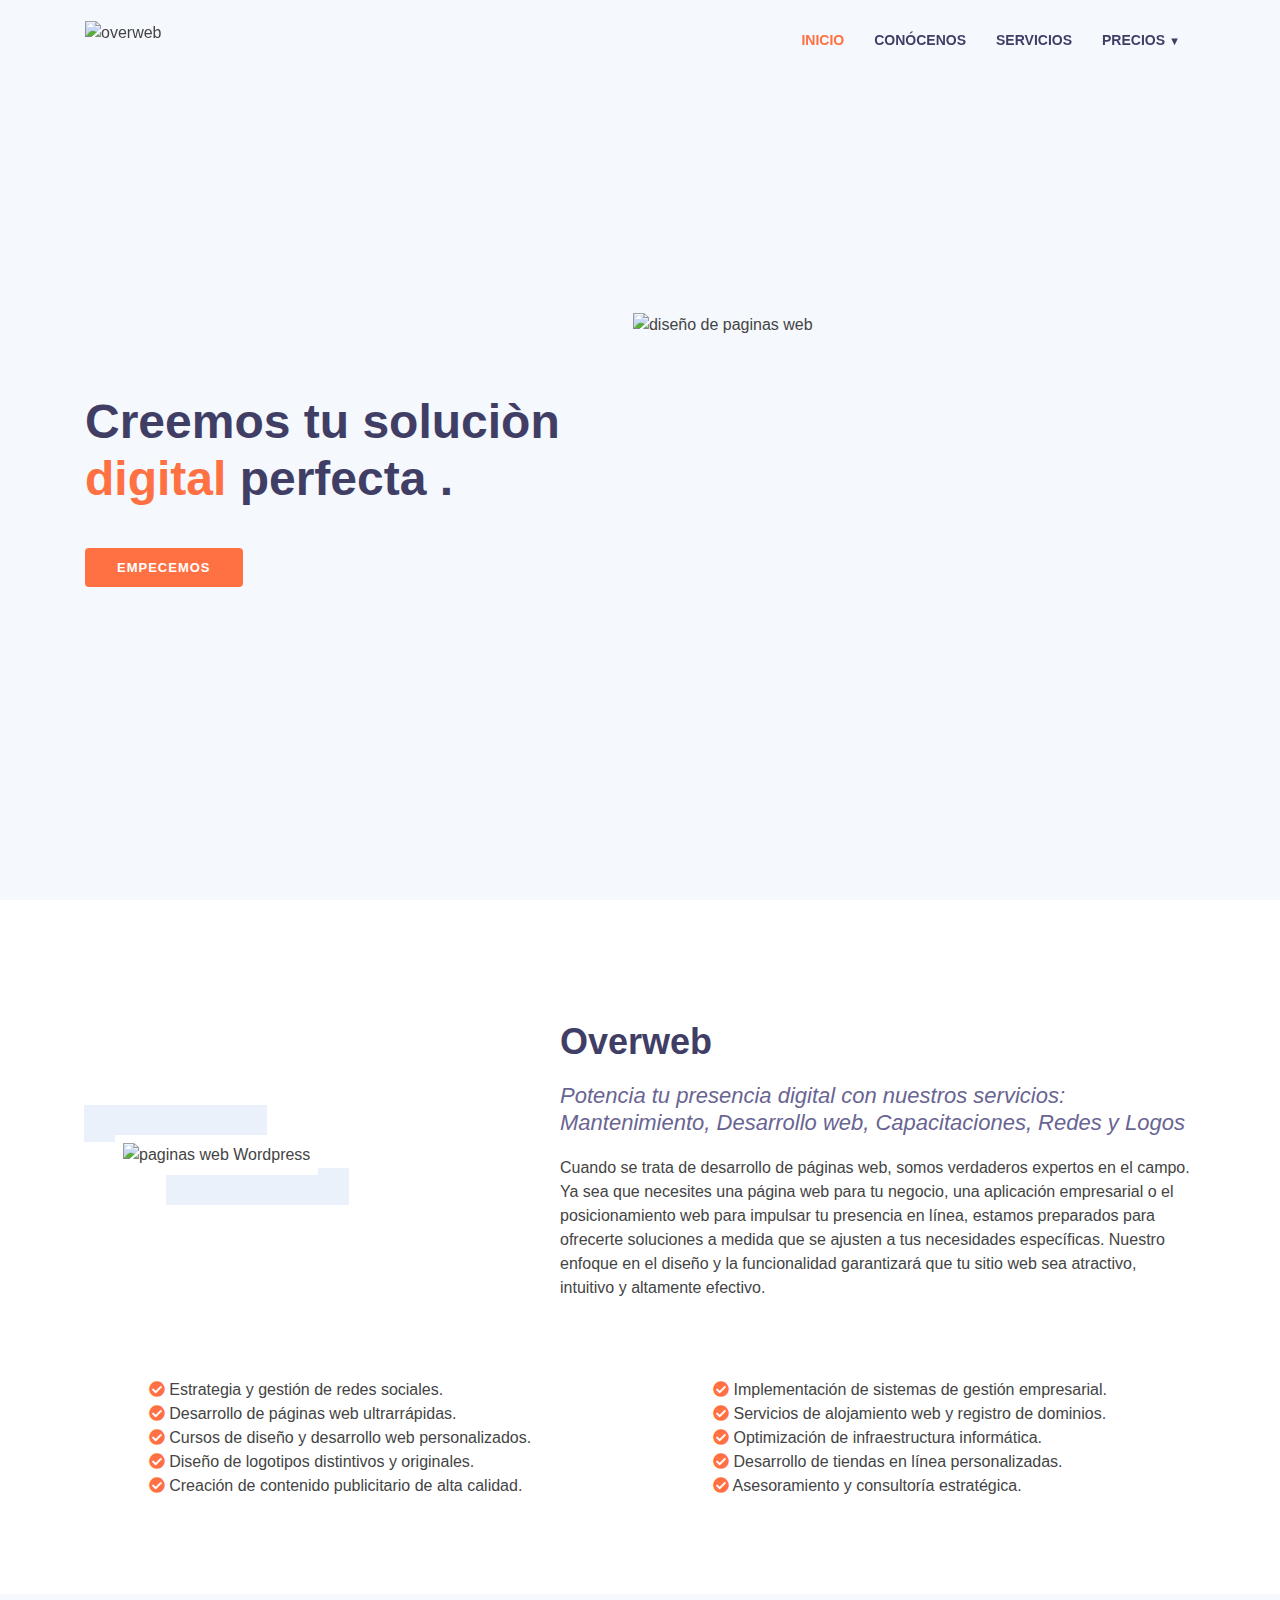
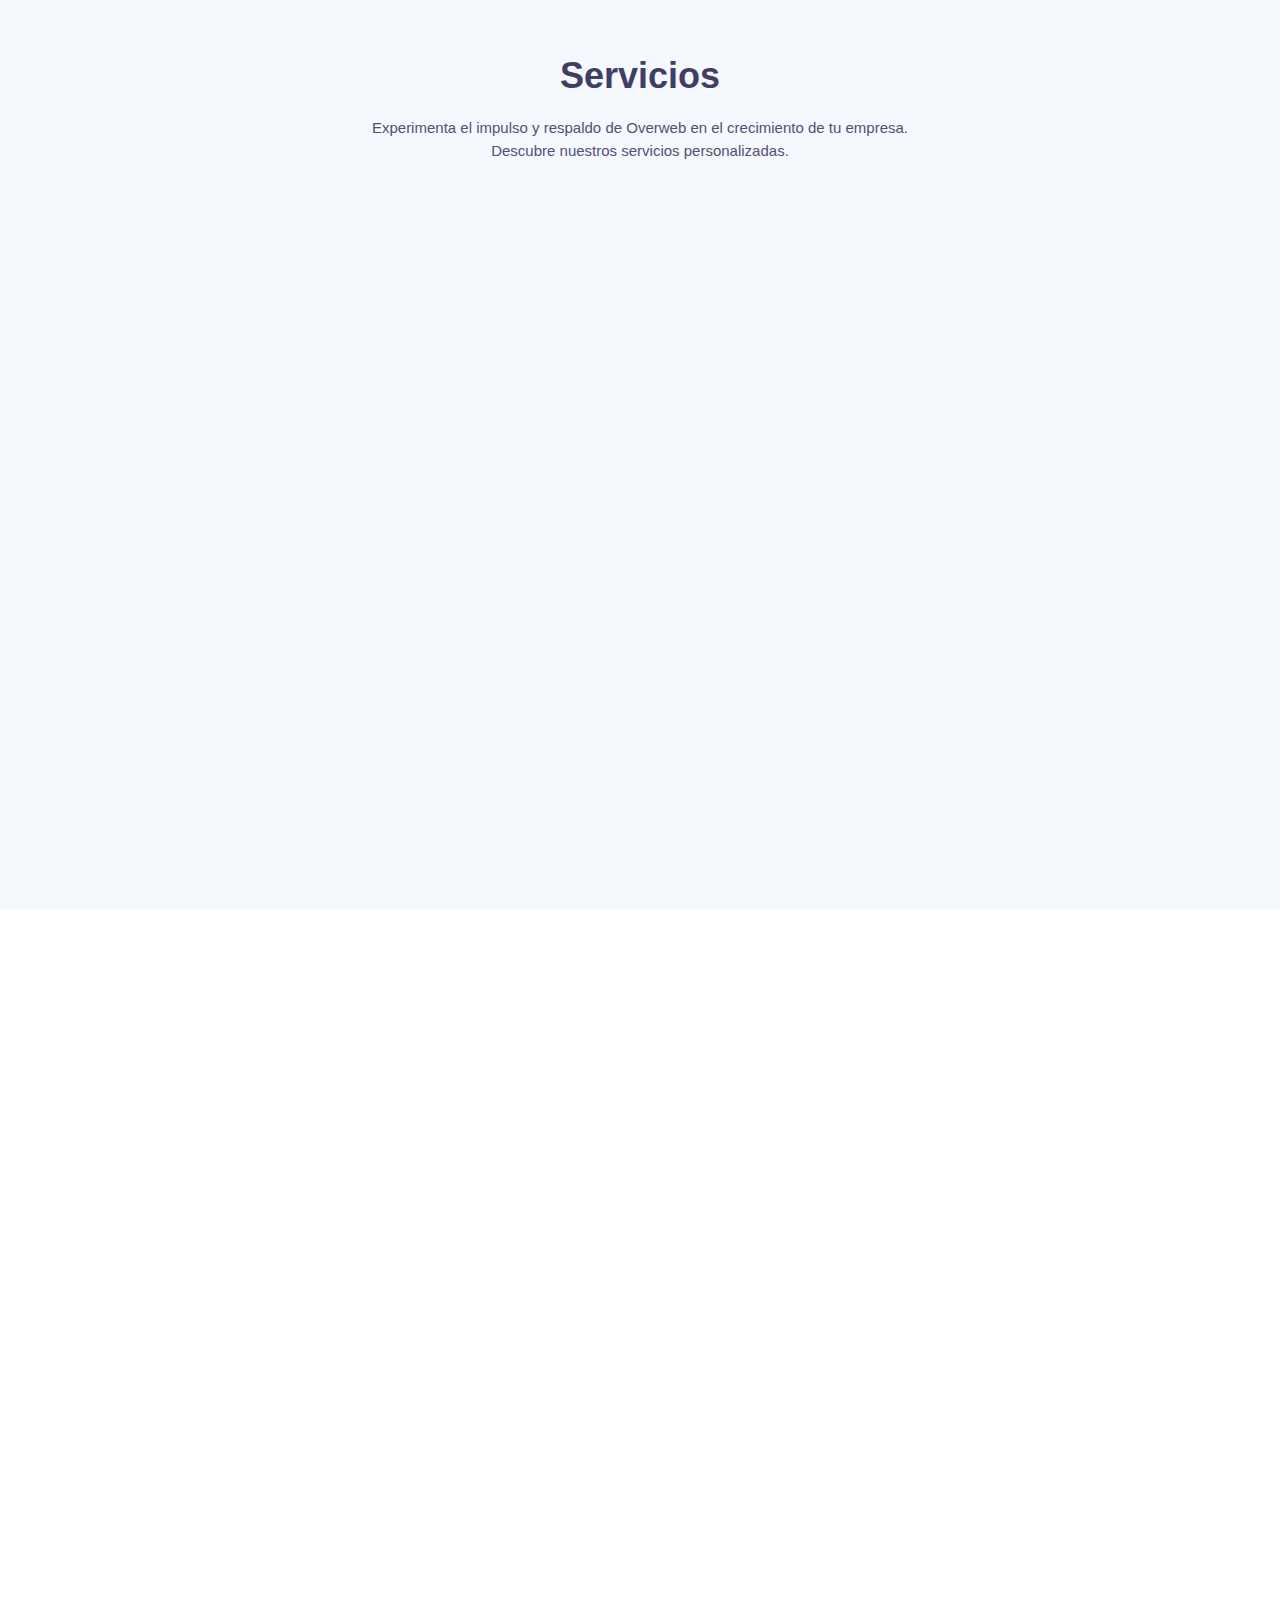
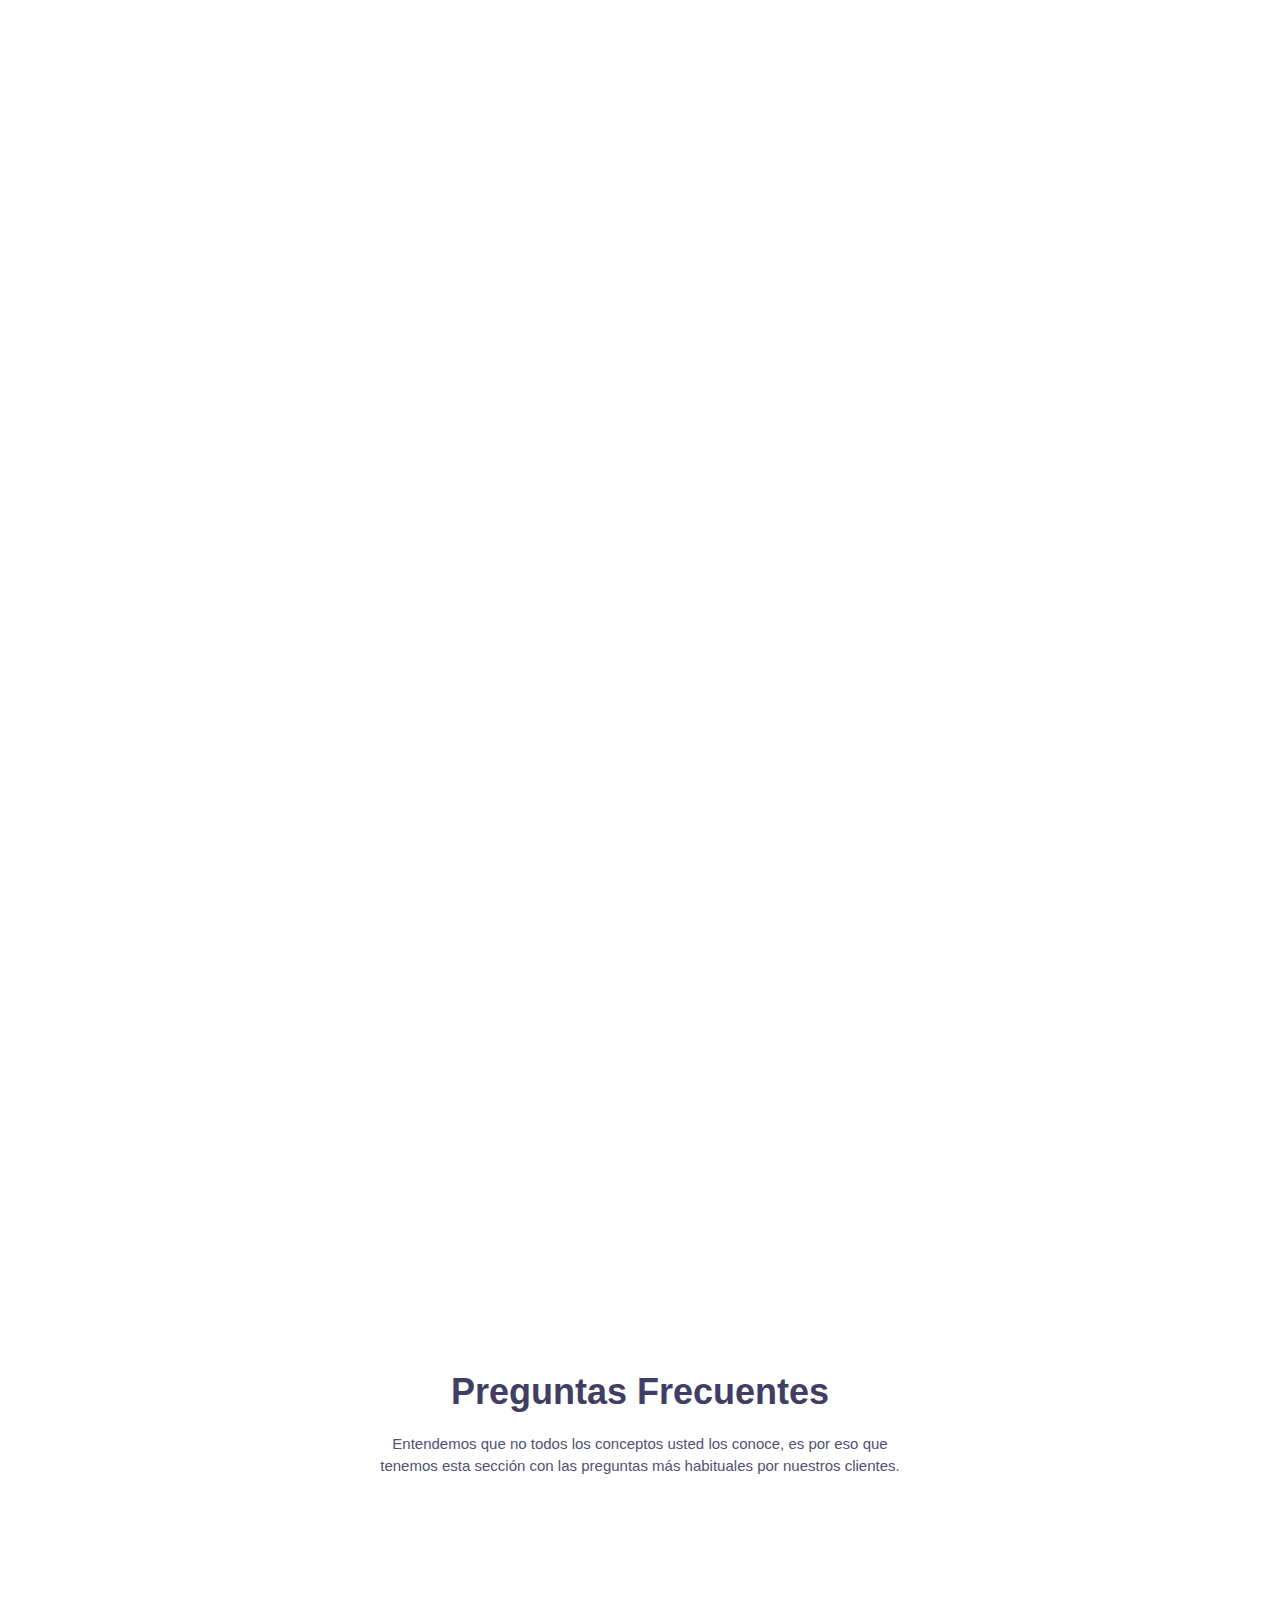
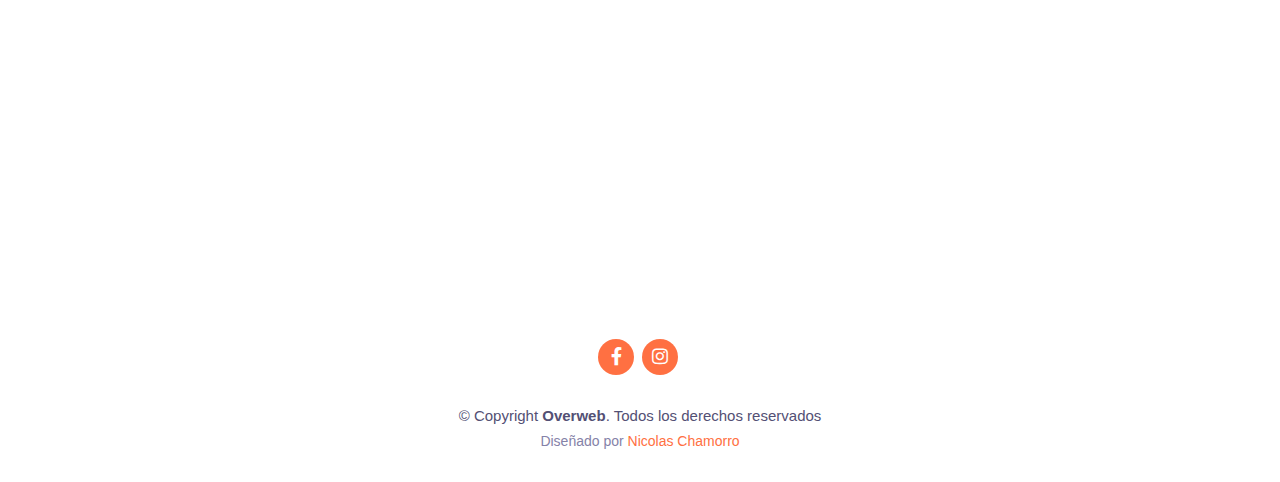
==== commit 3fc1222d: "Cambio en lso textos" ====
--- a/index.html
+++ b/index.html
@@ -119,16 +119,18 @@
       <div class="container d-flex h-100">
         <div class="row justify-content-center align-self-center">
           <div class="col-md-6 intro-info order-md-first order-last">
-            <h2>Rápidas soluciones<br />Desarrollo <span> web!</span></h2>
+            <h2>
+              Creemos tu soluciòn  <span> digital</span> perfecta .</h2>
+
             <div>
               <a href="#about" class="btn-get-started scrollto">Empecemos</a>
             </div>
           </div>
           <div class="col-md-6 intro-img order-md-last order-first">
             <img
-              src="img/intro-img.svg"
+              src="img/intro-img.webp"
               alt="diseño de paginas web"
-              class="img-fluid imagen-intro-length"
+              class="img-fluid"
             />
           </div>
         </div>
@@ -175,42 +177,38 @@
               <div class="col-md-6 d-flex justify-content-md-center">
                 <ul class="lista pl-3 p-sm-0 d-none d-sm-block">
                   <li>
-                    <i class="fas fa-check-circle"></i> Administración de redes.
-                  </li>
-                  <li>
-                    <i class="fas fa-check-circle"></i> Páginas web super
-                    rápidas.
-                  </li>
-                  <li>
-                    <i class="fas fa-check-circle"></i> Cursos de diseño web.
-                  </li>
-                  <li>
-                    <i class="fas fa-check-circle"></i> Logos únicos y
-                    originales.
-                  </li>
-                  <li>
-                    <i class="fas fa-check-circle"></i> Imágenes publicitarias
-                    en alta definición.
+                    <i class="fas fa-check-circle"></i> Estrategia y gestión de redes sociales.
+                  </li>
+                  <li>
+                    <i class="fas fa-check-circle"></i> Desarrollo de páginas web ultrarrápidas.
+                  </li>
+                  <li>
+                    <i class="fas fa-check-circle"></i> Cursos de diseño y desarrollo web personalizados.
+                  </li>
+                  <li>
+                    <i class="fas fa-check-circle"></i> Diseño de logotipos distintivos y originales.
+                  </li>
+                  <li>
+                    <i class="fas fa-check-circle"></i> Creación de contenido publicitario de alta calidad.
                   </li>
                 </ul>
               </div>
               <div class="col-md-6 d-flex justify-content-md-center">
                 <ul class="lista pl-3 p-sm-0 d-none d-sm-block">
                   <li>
-                    <i class="fas fa-check-circle"></i> Sistemas de información
-                    empresarial.
-                  </li>
-                  <li>
-                    <i class="fas fa-check-circle"></i> Hosting y dominios.
-                  </li>
-                  <li>
-                    <i class="fas fa-check-circle"></i> Optimización de computo.
-                  </li>
-                  <li>
-                    <i class="fas fa-check-circle"></i> Tiendas virtuales.
-                  </li>
-                  <li>
-                    <i class="fas fa-check-circle"></i> Orientación y asesorias.
+                    <i class="fas fa-check-circle"></i> Implementación de sistemas de gestión empresarial.
+                  </li>
+                  <li>
+                    <i class="fas fa-check-circle"></i> Servicios de alojamiento web y registro de dominios.
+                  </li>
+                  <li>
+                    <i class="fas fa-check-circle"></i> Optimización de infraestructura informática.
+                  </li>
+                  <li>
+                    <i class="fas fa-check-circle"></i> Desarrollo de tiendas en línea personalizadas.
+                  </li>
+                  <li>
+                    <i class="fas fa-check-circle"></i> Asesoramiento y consultoría estratégica.
                   </li>
                 </ul>
               </div>
@@ -258,8 +256,8 @@
           <header class="section-header">
             <h3>Servicios</h3>
             <p>
-              Overweb es una empresa que brinda soporte y crecimiento
-              empresarial, dejanos mostrarte algúnos de nuestros servicios.
+              Experimenta el impulso y respaldo de Overweb en el crecimiento de tu empresa.
+               Descubre nuestros servicios personalizadas.
             </p>
           </header>
           <div class="row text">
@@ -799,7 +797,7 @@
         </div>
       </div>
     </footer>
-
+   
     <!-- LOADING -->
     <div id="preloader"></div>
     <!-- JavaScript Libraries -->
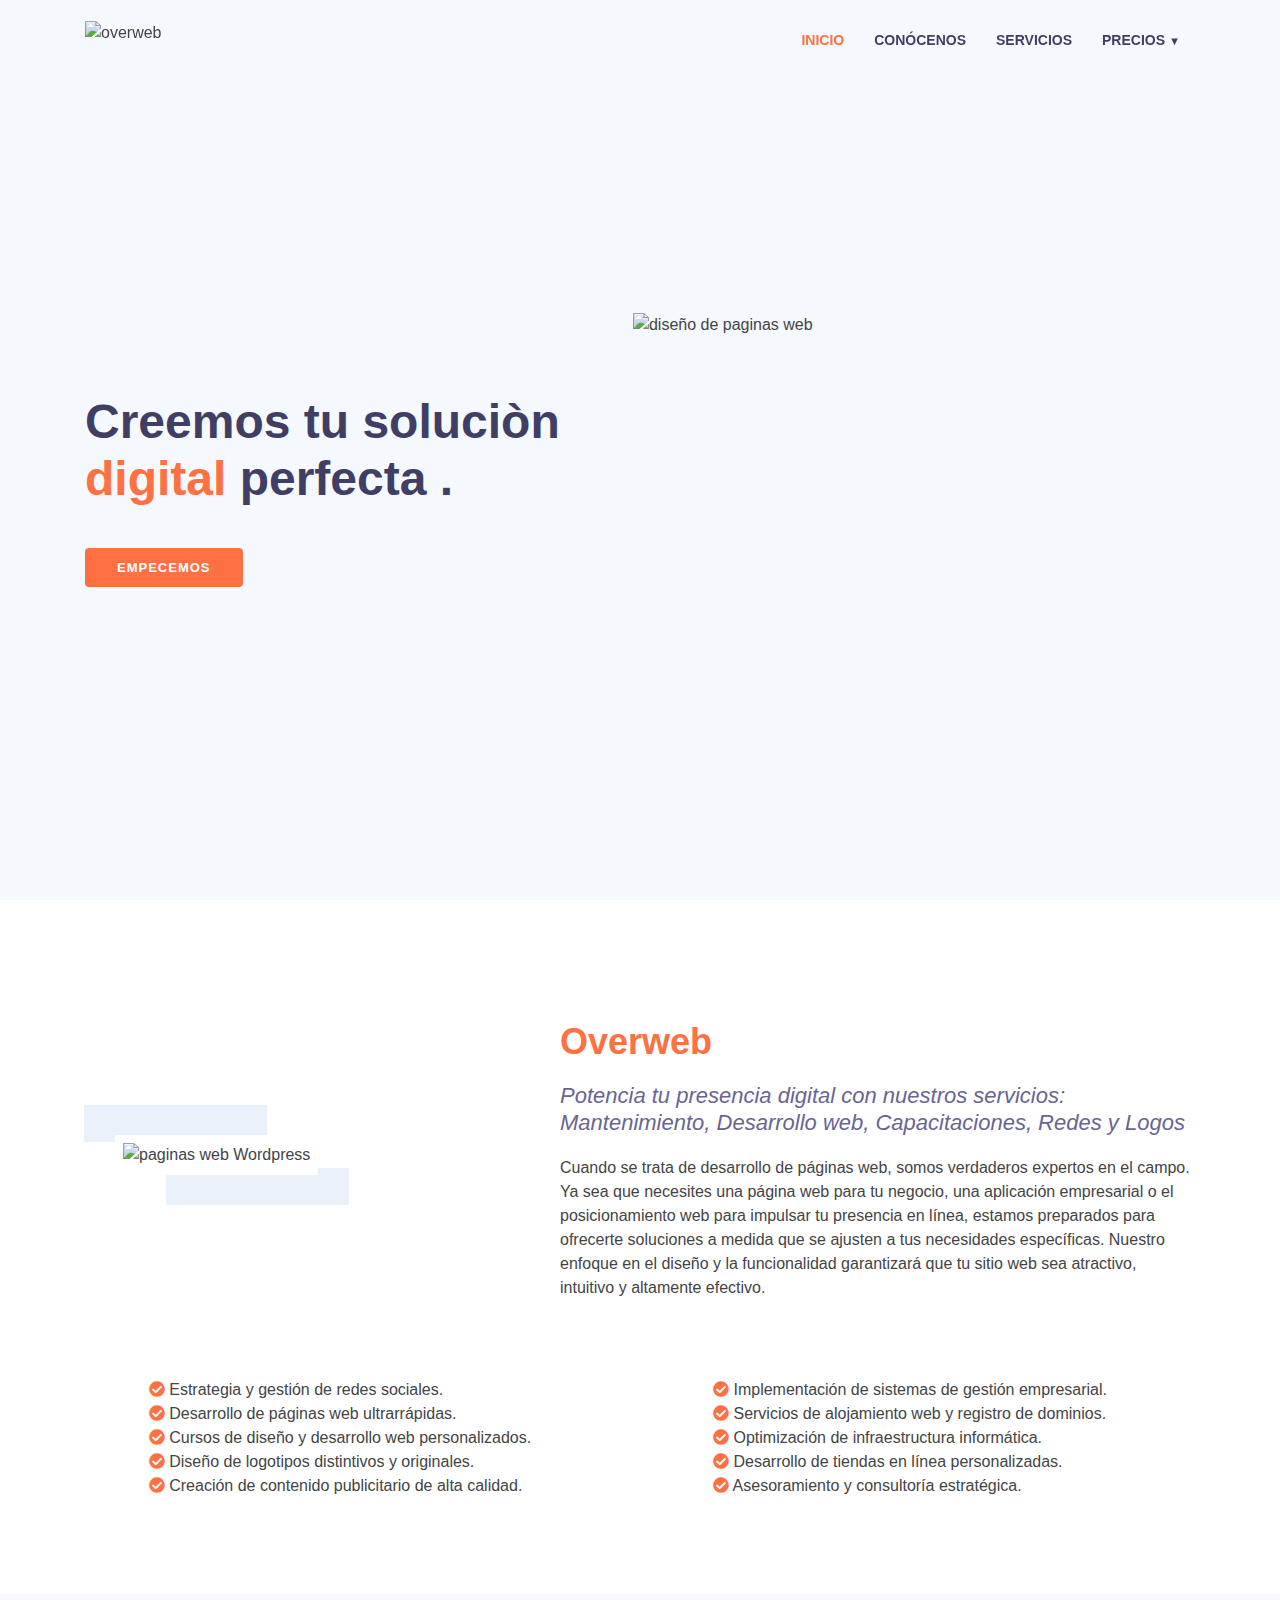
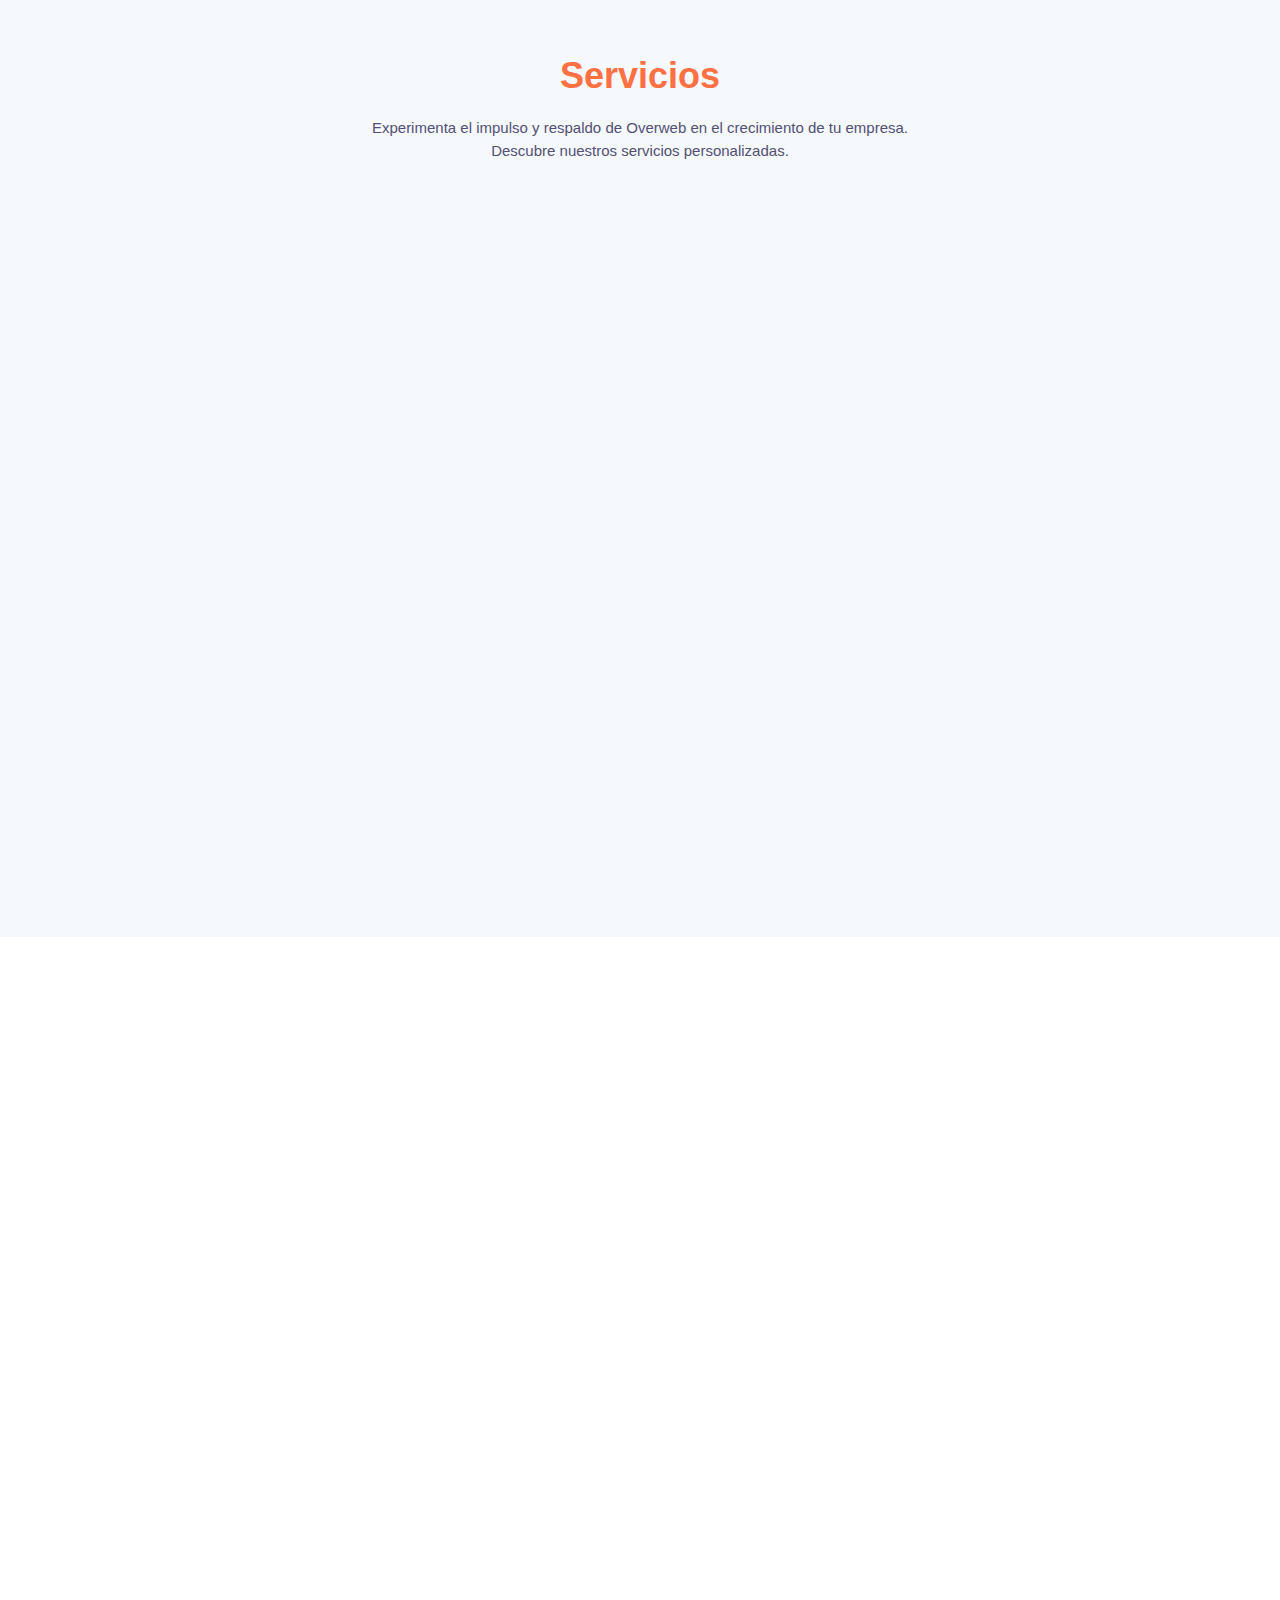
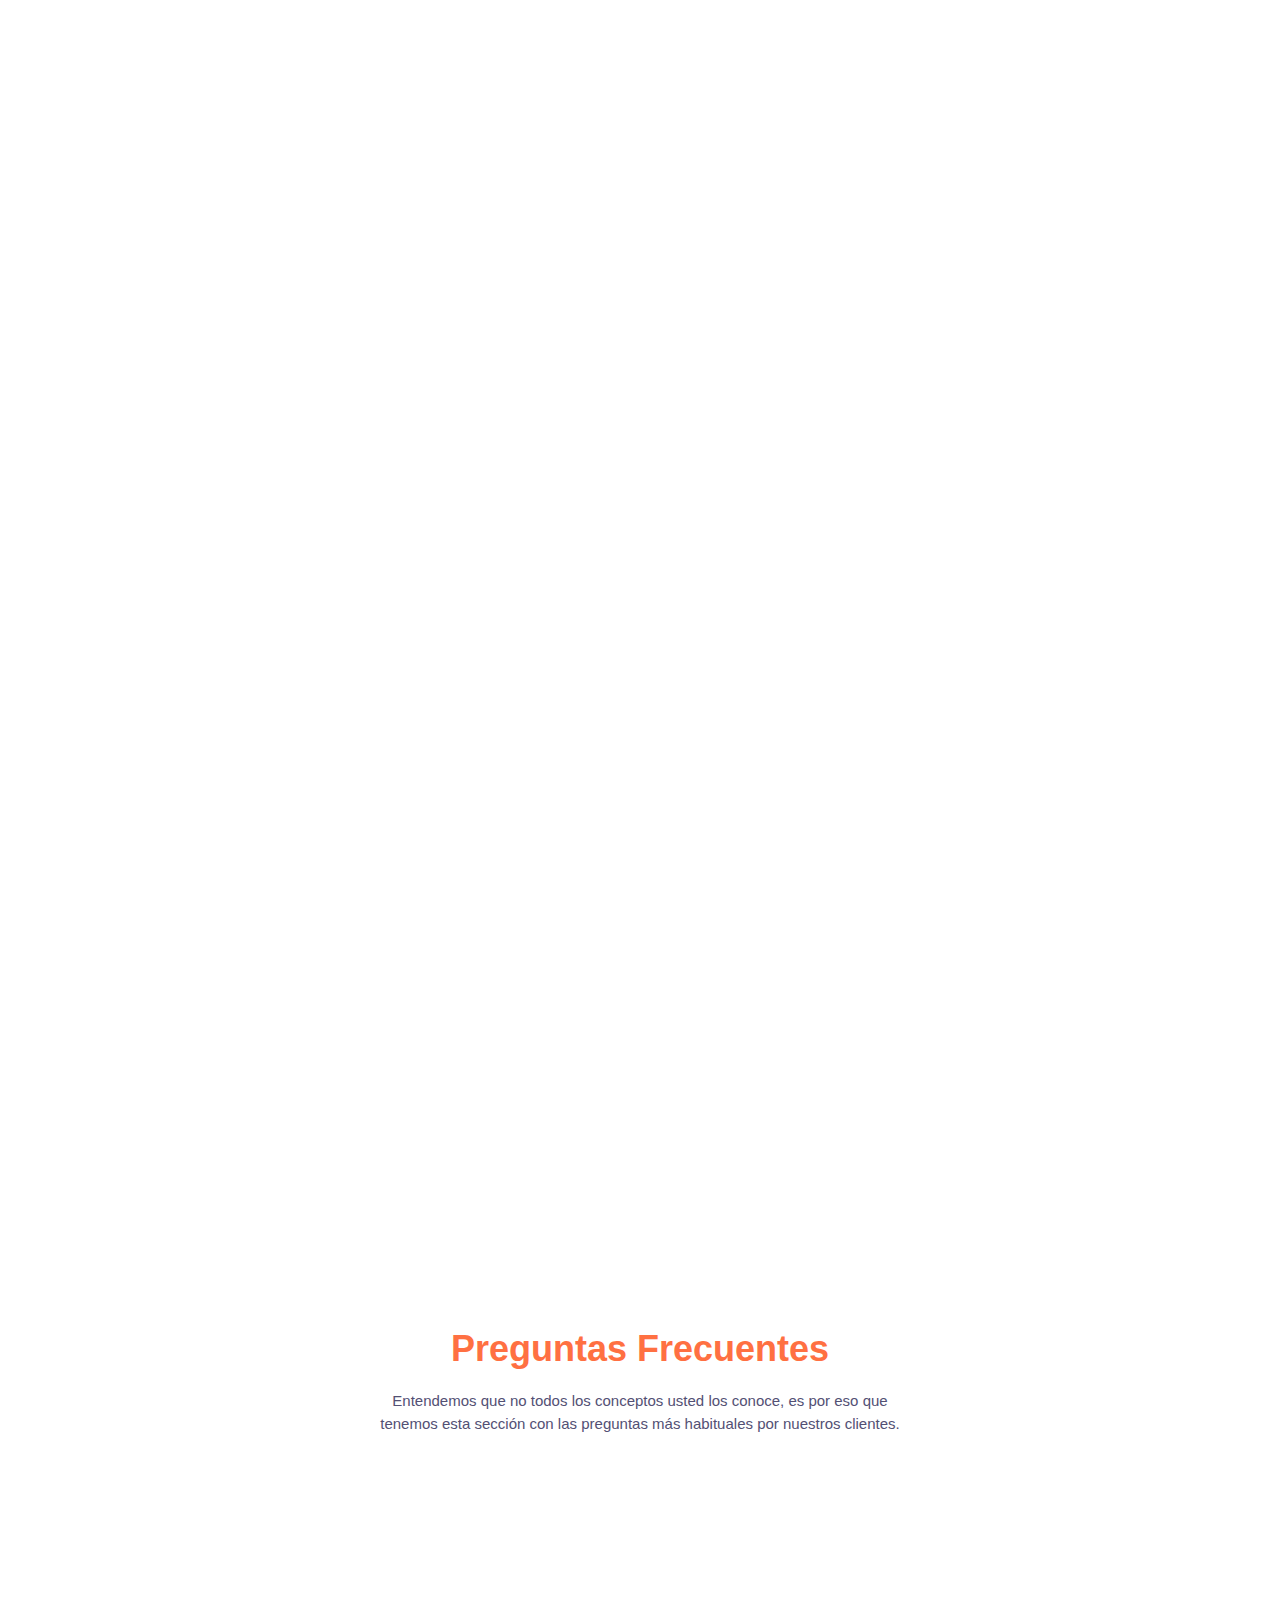
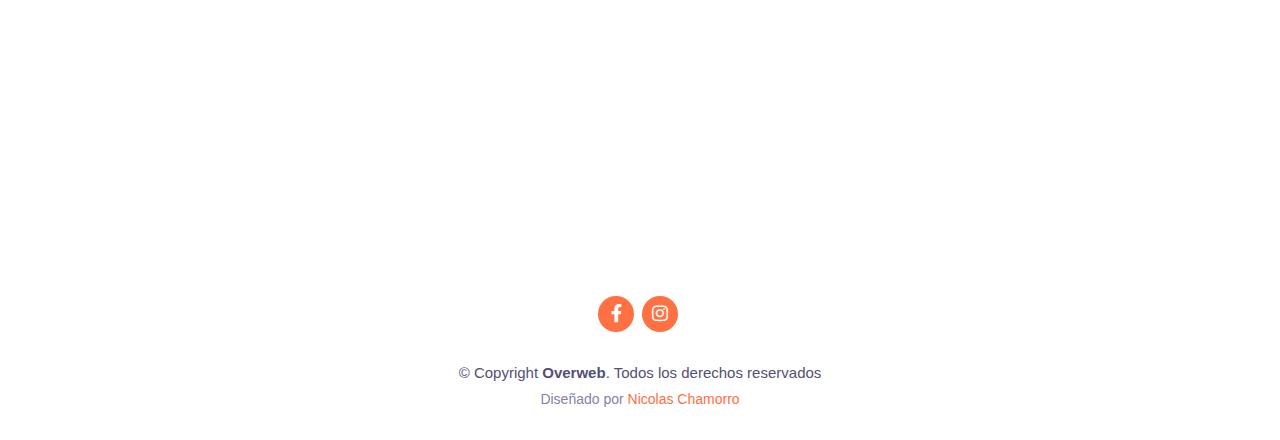
==== commit 3be03286: "ajuste css" ====
--- a/index.html
+++ b/index.html
@@ -128,9 +128,9 @@
           </div>
           <div class="col-md-6 intro-img order-md-last order-first">
             <img
-              src="img/intro-img.webp"
+              src="img/intro-img.svg"
               alt="diseño de paginas web"
-              class="img-fluid"
+              class="img-fluid imagen-intro-length"
             />
           </div>
         </div>
@@ -271,9 +271,8 @@
                 </div>
                 <h4 class="title"><a href="">Mantenimiento de cómputo</a></h4>
                 <p class="description">
-                  instalación de sistemas operativos como Windows y linux,
-                  Mantenimiento al CPU, instalaciónes de complementos y mejoras
-                  para el equipo.
+                  Ofrecemos servicios de instalación de sistemas operativos,
+                   como Windows y Linux, así como mantenimiento y mejoras para tu equipo.
                 </p>
               </div>
             </div>
@@ -287,9 +286,8 @@
                 </div>
                 <h4 class="title"><a href="">Diseño web</a></h4>
                 <p class="description">
-                  Creamos la página web ideal para tu negocio, super rapida,
-                  adaptable a cualquier pantalla y con un excelente diseño
-                  atractivo para tus clientes.
+                  Desarrollamos la página web perfecta para tu negocio: ágil, adaptable y con un atractivo 
+                  diseño que cautivará a tus clientes.
                 </p>
               </div>
             </div>
@@ -304,8 +302,8 @@
                 </div>
                 <h4 class="title"><a href="">Capacitaciones</a></h4>
                 <p class="description">
-                  Capacitate con nosotros y aprende a desarrollar tus propias
-                  páginas web desde 0, Aprende lo básico hasta lo más avanzado.
+                  Aprende a desarrollar tus propias páginas web desde cero con nuestra capacitación integral. 
+                  Domina desde los fundamentos hasta los conceptos más avanzados.
                 </p>
               </div>
             </div>
@@ -320,9 +318,8 @@
                 </div>
                 <h4 class="title"><a href="">Gestion de multimedia</a></h4>
                 <p class="description">
-                  Imágenes llamativas y temáticas para tus actividades y
-                  negocios, llama toda la atención de tus usuarios y clientes
-                  con publicaciones en alta definición.
+                  Publicaciones temáticas y atractivas para tus actividades y negocios. 
+                  Capta la atención de usuarios y clientes con imágenes en alta definición.
                 </p>
               </div>
             </div>
@@ -337,9 +334,8 @@
                 </div>
                 <h4 class="title"><a href="">Sistemas de información</a></h4>
                 <p class="description">
-                  Desarrollo y análisis de software empresarial y
-                  administrativo, Creamos la herramienta virtual necesaria para
-                  que administres tu negocio.
+                  Desarrollo y análisis de software empresarial y administrativo. 
+                  Creamos la solución virtual ideal para la gestión de tu negocio.
                 </p>
               </div>
             </div>
@@ -352,11 +348,12 @@
                 <div class="icon"><i class="fab fa-ubuntu text-theme"></i></div>
                 <h4 class="title"><a href="">Logos</a></h4>
                 <p class="description">
-                  Diseñamos la imagen de tu empresa; una marca única y original,
-                  utilizando buenas metodologías, aplicando el arte y el diseño;
-                  muestrate a tus clientes.
-                </p>
-              </div>
+                  
+          Diseñamos la imagen de tu empresa: una marca única y original, 
+          utilizando metodologías sólidas, arte y diseño,
+           para destacarte ante tus clientes y dejar una impresión duradera.
+                </p>
+              </div>  
             </div>
           </div>
         </div>
@@ -369,9 +366,7 @@
           <header class="section-header">
             <h3>¿Porque elegirnos?</h3>
             <p>
-              En la actualidad hay muchas empresas que se dedican a muchos
-              servicios digitales, pero lo que nos diferencia a nosotros de
-              ellas son:
+              En el competitivo mundo de los servicios digitales, nos destacamos por:
             </p>
           </header>
           <div class="row">
@@ -399,14 +394,10 @@
                     </h4>
                   </div>
                   <p>
-                    Nuestras páginas web son elaboradas con código de
-                    programación, lo que no implica usar algún tipo de
-                    herramienta externa para crear páginas web sin conocimiento
-                    previo, como lo es Wordpress; esto hace que no dependamos de
-                    software de tercero y asi poder tener una mayor seguridad,
-                    ademas por ser elaborado con código nuestra página es muy
-                    liviana conforme al peso, lo que la hace este super rapida
-                    en comparacion a páginas elaboradas con CMS.
+                    Creamos páginas web desde cero utilizando programación, 
+                    sin depender de herramientas externas como Wordpress.
+                     Esto nos brinda mayor seguridad y permite un rendimiento rápido debido 
+                     a su estructura liviana, a diferencia de las páginas construidas con CMS.
                   </p>
                 </div>
                 <div class="features wow bounceInUp clearfix">
@@ -419,11 +410,9 @@
                     </h4>
                   </div>
                   <p>
-                    Si eres de los que te dicen que tu computador es lento o
-                    tiene virus y por eso necesita un formateo; dejame decirte
-                    que no es asi, todo tiene un problema de raiz y una
-                    optimización para cada factor, conserva tus datos personales
-                    con nosotros.
+                    Si te han sugerido formatear tu computadora debido a problemas de lentitud o virus, 
+                    déjame decirte que hay alternativas. Cada problema tiene una causa subyacente y una solución específica.
+                     En lugar de perder tus datos personales, confía en nosotros para brindarte una optimización personalizada
                   </p>
                 </div>
               </div>
@@ -797,7 +786,7 @@
         </div>
       </div>
     </footer>
-   
+
     <!-- LOADING -->
     <div id="preloader"></div>
     <!-- JavaScript Libraries -->
--- a/css/style.css
+++ b/css/style.css
@@ -6,6 +6,8 @@
 .text-theme-2 {
   color: var(--blue-theme);
 }
+
+
 .lista {
   list-style: none;
   padding: 0;
@@ -400,7 +402,7 @@
 .section-header h3,
 h1 {
   font-size: 36px;
-  color: #413e66;
+  color: #ff7042;
   text-align: center;
   position: relative;
 }
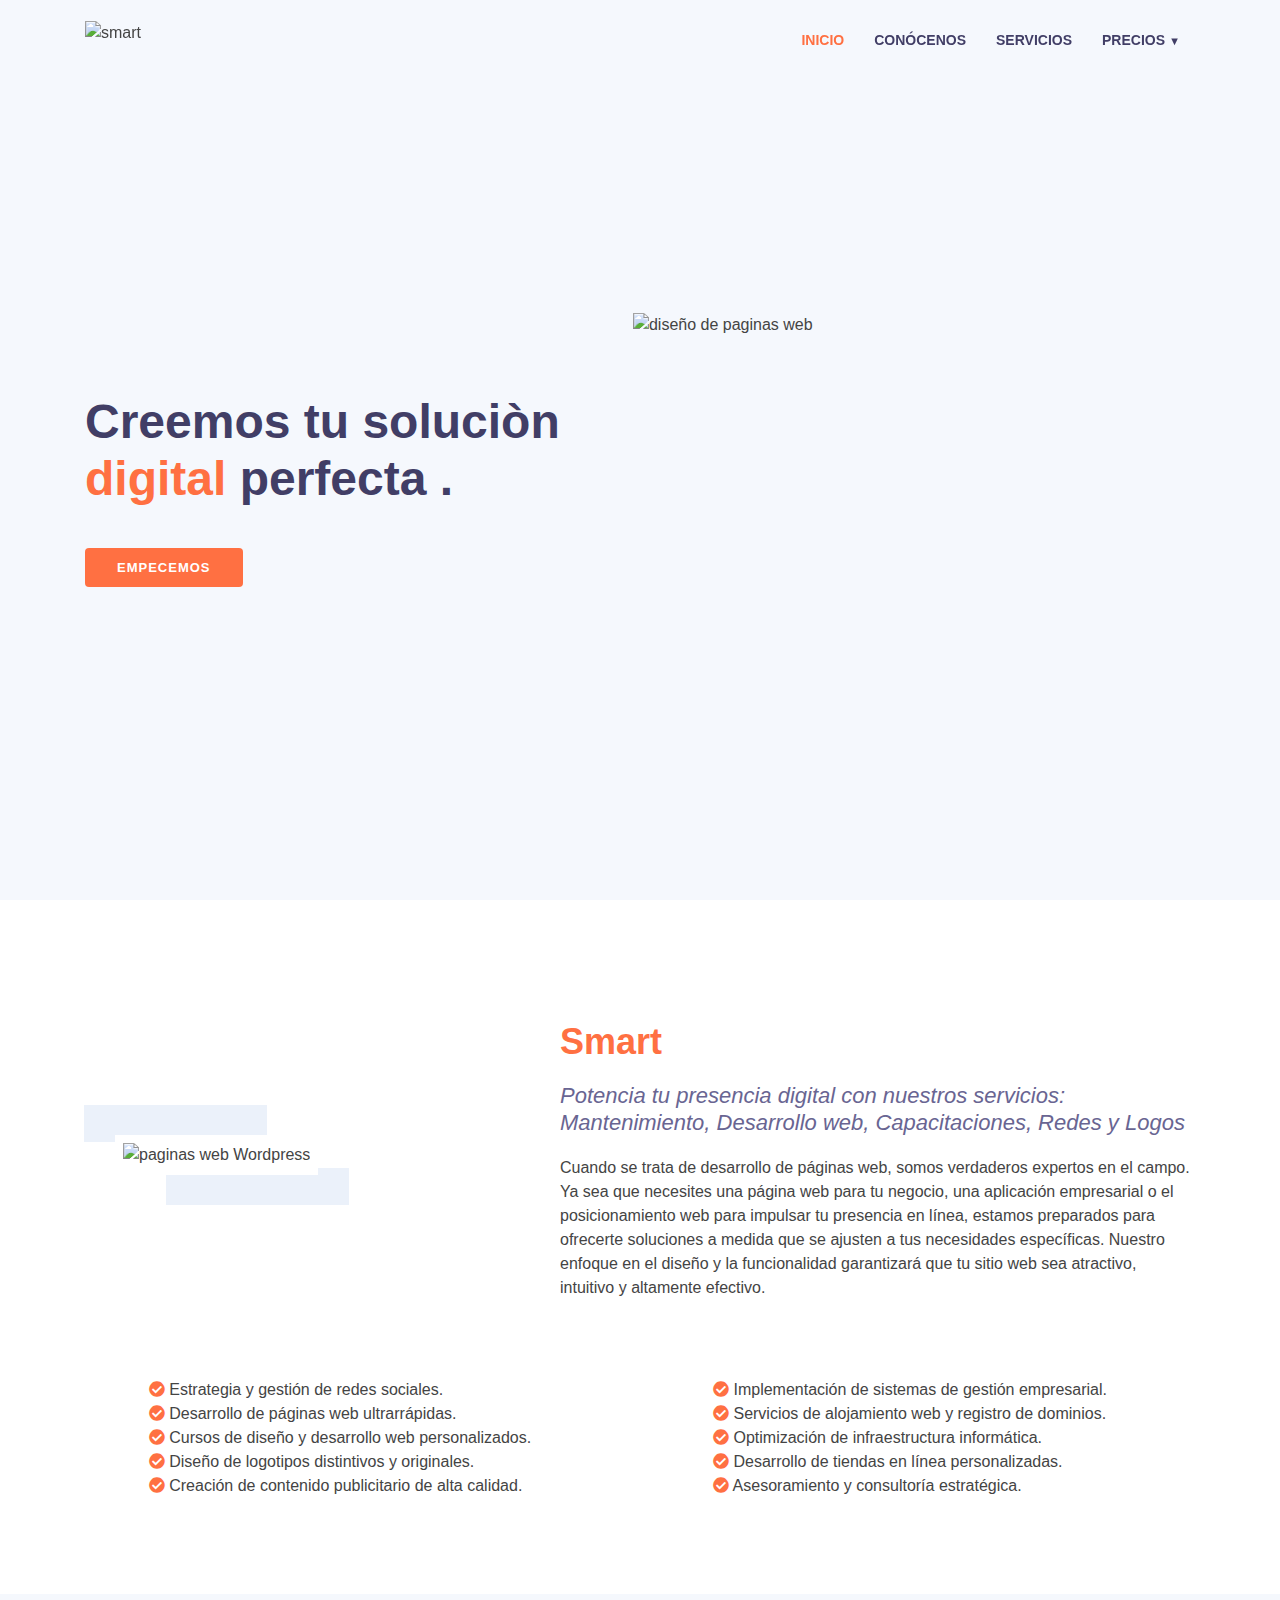
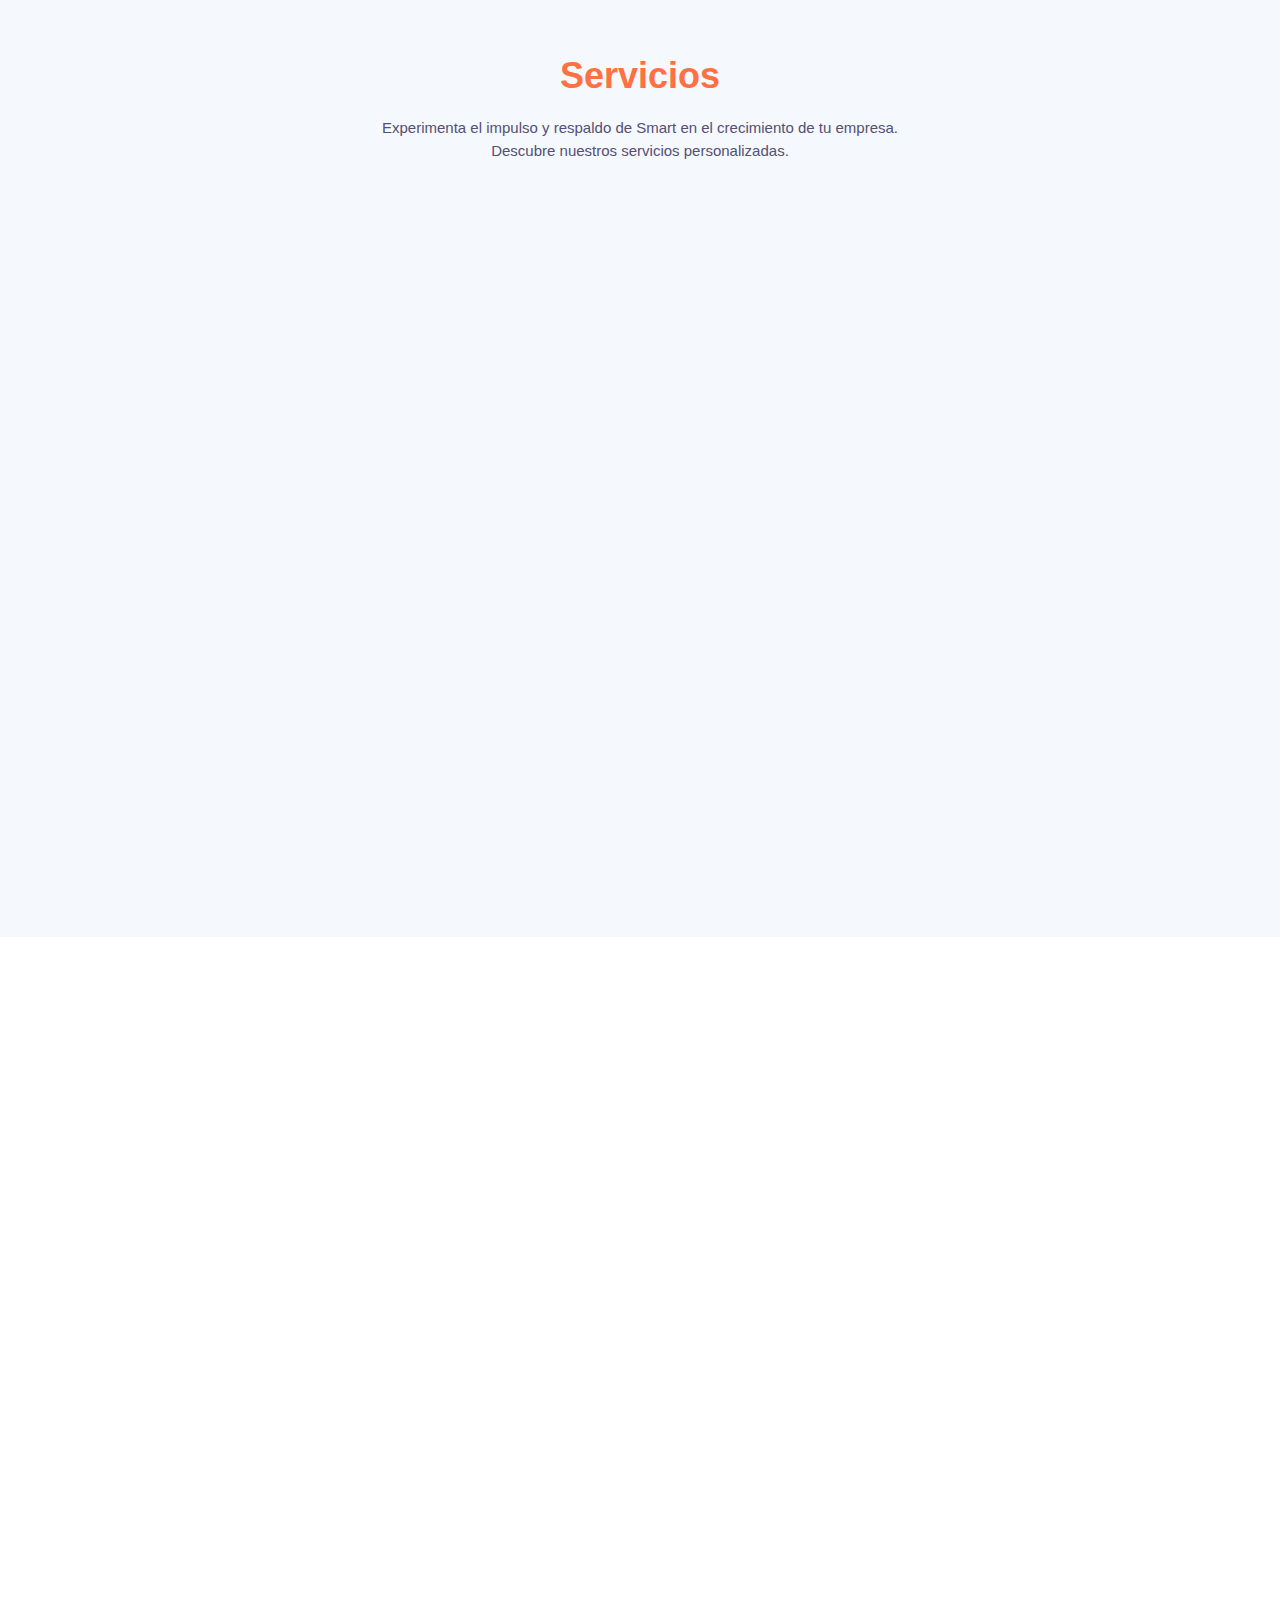
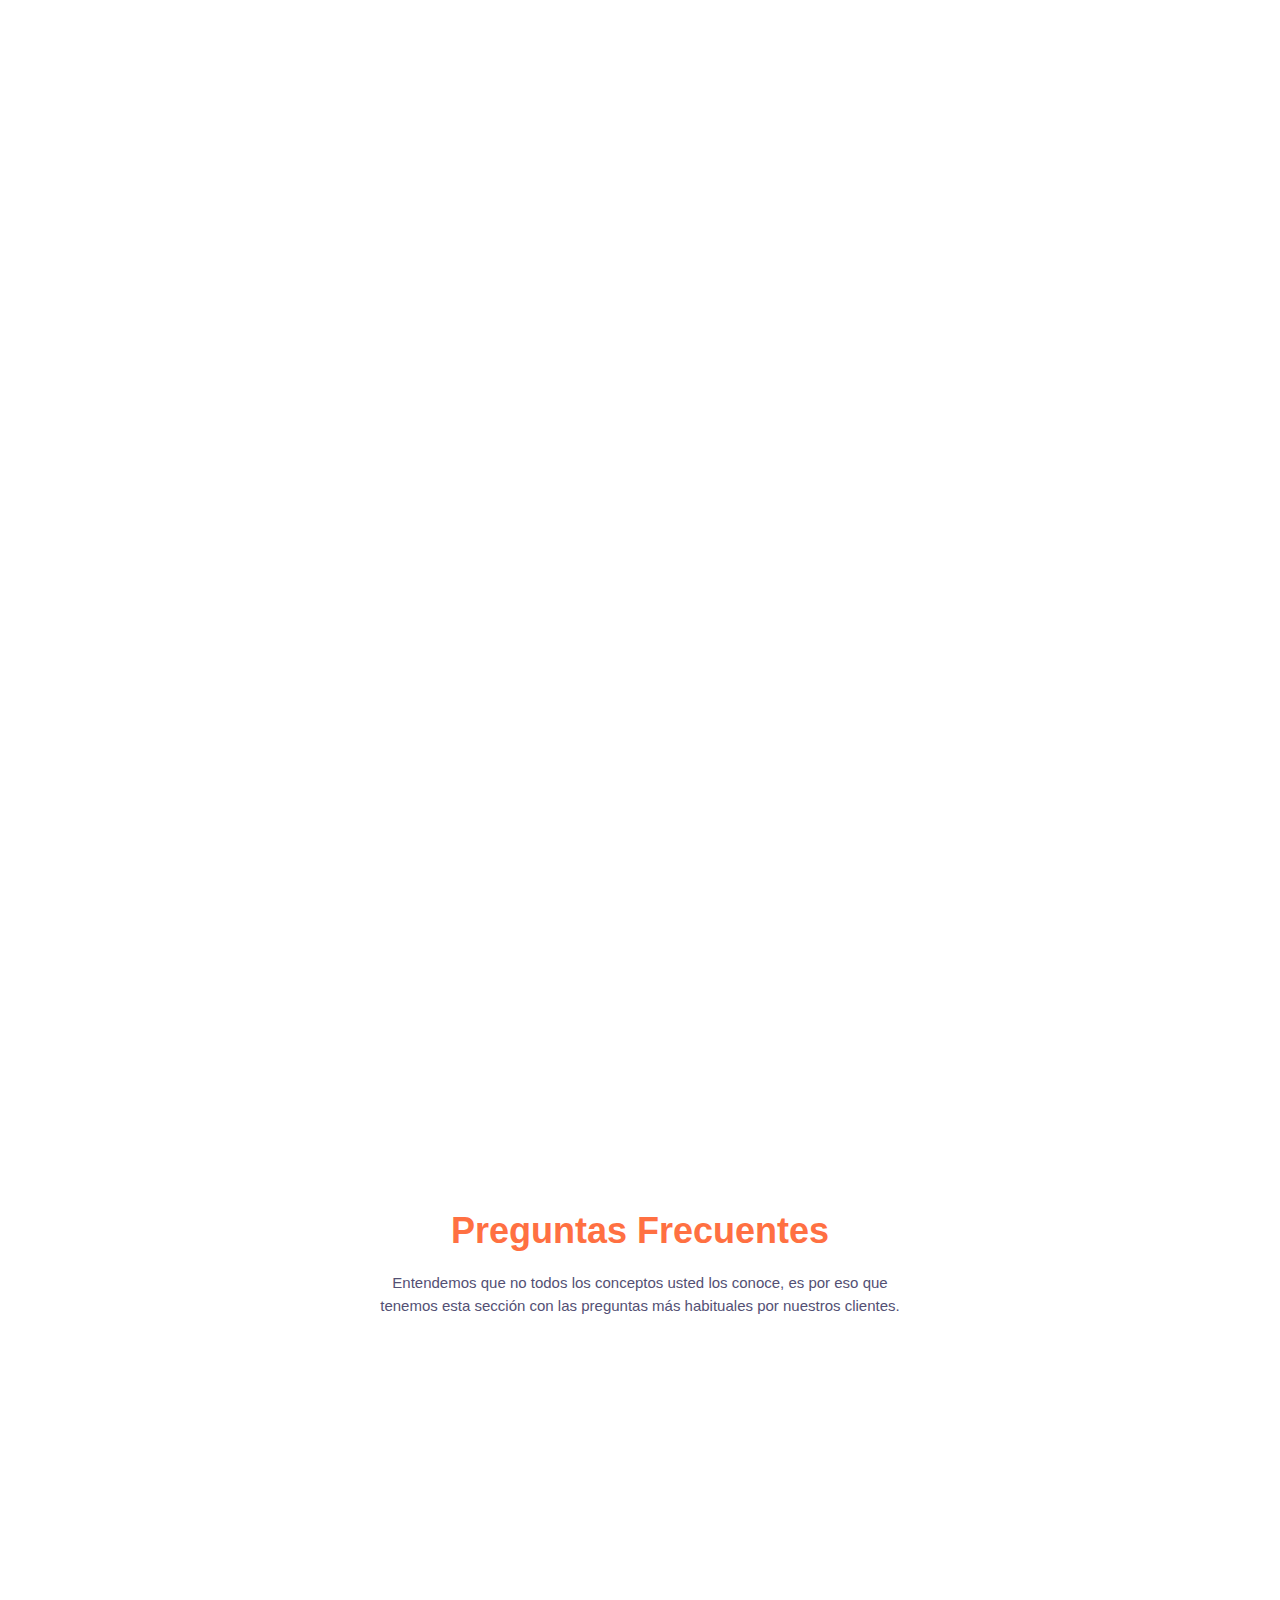
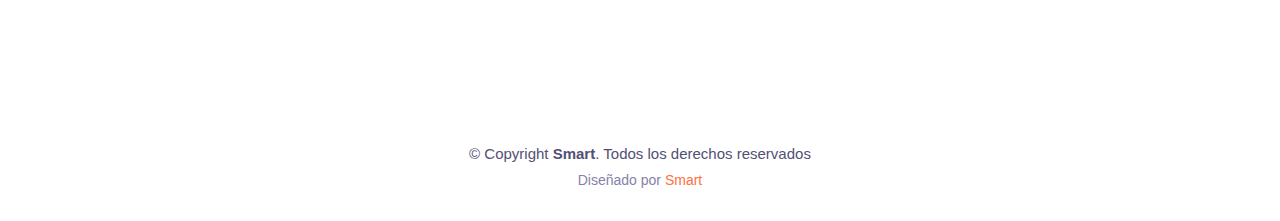
==== commit 4fce7b21: "Ajuste texto" ====
--- a/index.html
+++ b/index.html
@@ -12,64 +12,21 @@
       name="description"
       content="paginas web, tiendas virtuales, capacitaciones, logotipo, mantenimiento de computadores, instalacion de progrmas, software personalizado, instalacion windows."
     />
-    <meta name="subject" content="empresas digitales" />
-    <meta name="author" content="Nicolas Chamorro" />
-    <meta name="copyright" content="© Overweb" />
-    <meta name="language" content="es" />
-    <meta name="revisit-after" content="7 days" />
-    <meta name="robots" content="index, follow" />
-    <meta http-equiv="Content-Type" content="text/html; charset=ISO-8859-1" />
-    <link rel="canonical" href="https://overweb.com.co/" />
-    <title>Overweb | Paginas Web | Capacitaciones | Logos e Imagenes</title>
-    <!-- Metas Basic -->
-    <!-- Twitter -->
-    <meta name="twitter:card" content="summary" />
-    <meta
-      name="twitter:title"
-      content="Overweb | Paginas Web | Capacitaciones | Logos e Imagenes"
-    />
-    <meta
-      name="twitter:description"
-      content="paginas web, tiendas virtuales, capacitaciones, logotipo, mantenimiento de computadores, instalacion de progrmas, software personalizado, instalacion windows."
-    />
-    <meta
-      name="twitter:image"
-      content="https://overweb.com.co/img/desing/01.png"
-    />
-    <meta name="twitter:site" content="@Nicolas63783814" />
-    <meta name="twitter:creator" content="@Nicolas63783814" />
-    <!-- Twitter -->
-    <!-- Open Graph  -->
-    <meta property="og:url" content="https://overweb.com.co/" />
-    <meta
-      property="og:title"
-      content="Overweb | Paginas Web | Capacitaciones | Logos e Imagenes"
-    />
-    <meta
-      property="og:description"
-      content="paginas web, tiendas virtuales, capacitaciones, logotipo, mantenimiento de computadores, instalacion de progrmas, software personalizado, instalacion windows."
-    />
-    <meta property="og:type" content="website" />
-    <meta
-      property="og:image"
-      content="https://overweb.com.co/img/desing/01.png"
-    />
-    <meta property="og:image:alt" content="paginas web" />
-    <meta property="og:site_name" content="Overweb" />
+    
     <!-- Open Graph  -->
     <!-- Integrar redes -->
     <script type="application/ld+json">
       {
         "@context": "http://schema.org",
         "@type": "Organization",
-        "name": "Overweb",
-        "url": "https://overweb.com.co/",
+        "name": "Smart",
+        "url": "https://smart.com.co/",
         "address": "Cra. 4b & Cl. 46 Bis",
         "sameAs": [
-          "https://www.facebook.com/overweb28",
-          "https://www.instagram.com/overweb28/",
-          "https://twitter.com/Nicolas63783814",
-          "https://www.linkedin.com/in/nicolas-chamorro-gir%C3%B3n-9aa594196/"
+          "https://www.facebook.com/smart",
+          "https://www.instagram.com/smart/",
+          "https://twitter.com/smart,
+          "https://www.linkedin.com/in/smart/"
         ]
       }
     </script>
@@ -91,7 +48,7 @@
     <header id="header">
       <div class="container">
         <div class="logo float-left">
-          <img src="img/logo.webp" alt="overweb" />
+          <img src="img/logo.png" alt="smart" />
         </div>
         <nav class="main-nav float-right d-none d-lg-block">
           <ul>
@@ -150,14 +107,14 @@
                 <img
                   loading="lazy"
                   class="img-fluid"
-                  src="img/services-index.webp"
+                  src="img/servicesIndex.png"
                   alt="paginas web Wordpress"
                 />
               </div>
             </div>
             <div class="col-lg-7 col-md-6">
               <div class="about-content">
-                <h1 class="text-center text-sm-left">Overweb</h1>
+                <h1 class="text-center text-sm-left">Smart</h1>
                 <h3>
                   Potencia tu presencia digital con nuestros servicios: Mantenimiento, Desarrollo web, Capacitaciones, Redes y Logos
                 </h3>
@@ -256,7 +213,7 @@
           <header class="section-header">
             <h3>Servicios</h3>
             <p>
-              Experimenta el impulso y respaldo de Overweb en el crecimiento de tu empresa.
+              Experimenta el impulso y respaldo de Smart en el crecimiento de tu empresa.
                Descubre nuestros servicios personalizadas.
             </p>
           </header>
@@ -469,22 +426,13 @@
               <div class="card shadow">
                 <div class="card-header">
                   <h3>
-                    <span class="currency">$</span>40.000<span class="period"
-                      >/cop</span
+                    <span class="currency"></span>Básico<span class="period"
+                      ></span
                     >
                   </h3>
                 </div>
                 <div class="card-block px-3">
-                  <h4 class="card-title text-center">Básico</h4>
-                  <div class="w-100 text-center my-4">
-                    <a
-                      target="_blank"
-                      href="https://wa.me/+573184015986?text=Me%20interesa%20el%20mantenimiento%20basico%20que%20vale%20$40.000"
-                      class="btn"
-                    >
-                      <i class="fab fa-whatsapp"></i> Comprar
-                    </a>
-                  </div>
+                                
                   <ul class="list-group text-sm-center text-lg-left">
                     <li class="list-group-item">
                       <i class="fas fa-check-circle"></i> Formateo e instalación
@@ -539,22 +487,12 @@
               <div class="card shadow">
                 <div class="card-header">
                   <h3>
-                    <span class="currency">$</span>50.000<span class="period"
-                      >/cop</span
+                    <span class="currency"></span>Avanzado</span
                     >
                   </h3>
                 </div>
                 <div class="card-block px-3">
-                  <h4 class="card-title text-center">Avanzado</h4>
-                  <div class="w-100 text-center my-4">
-                    <a
-                      target="_blank"
-                      href="https://wa.me/+573184015986?text=Me%20interesa%20el%20mantenimiento%20avanzado%20que%20vale%20$50.000"
-                      class="btn"
-                    >
-                      <i class="fab fa-whatsapp"></i> Comprar
-                    </a>
-                  </div>
+                                    
                   <ul class="list-group text-sm-center text-lg-left">
                     <li class="list-group-item">
                       <i class="fas fa-check-circle"></i> Formateo e instalación
@@ -608,22 +546,13 @@
               <div class="card shadow">
                 <div class="card-header">
                   <h3>
-                    <span class="currency">$</span>60.000<span class="period"
-                      >/cop</span
+                    <span class="currency"></span>Completo<span class="period"
+                      ></span
                     >
                   </h3>
                 </div>
-                <div class="card-block px-3">
-                  <h4 class="card-title text-center">Completo</h4>
-                  <div class="w-100 text-center my-4">
-                    <a
-                      target="_blank"
-                      href="https://wa.me/+573184015986?text=Me%20interesa%20el%20mantenimiento%20completo%20que%20vale%20$60.000"
-                      class="btn"
-                    >
-                      <i class="fab fa-whatsapp"></i> Comprar
-                    </a>
-                  </div>
+                <div class="card-block px-3">                 
+                  
                   <ul class="list-group text-sm-center text-lg-left">
                     <li class="list-group-item">
                       <i class="fas fa-check-circle"></i> Formateo e instalación
@@ -695,12 +624,12 @@
               </a>
               <div id="faq1" class="collapse" data-parent="#faq-list">
                 <p>
-                  Un <b>dominio</b> es aquel nombre que se le da a nuestra
-                  página web, por el cual los usuarios pueden acceder a ella
-                  <u>'www.overweb.com'</u> y el <b>hosting</b> es un espacio
-                  alquilado en el internet, el cual nos permite guardar nuestros
-                  archivos que hacen que nuestra página web funcione.
-                </p>
+                  Un <b>dominio</b> es el identificador único de nuestra página web,
+                 como <u>'www.smart.com'</u>, que permite a los usuarios acceder a ella en Internet.
+                  Por otro lado, el <b>hosting</b> es un servicio que alquilamos en línea para almacenar los
+                   archivos esenciales que hacen que nuestra página web sea funcional.
+
+                  </p>
               </div>
             </li>
             <li>
@@ -710,9 +639,11 @@
               </a>
               <div id="faq2" class="collapse" data-parent="#faq-list">
                 <p>
-                  Con <b>Overweb</b> solo lo pagas 1 vez, lo que debes renovar
-                  anualmente es el hosting y el dominio para que tu sitio web
-                  siga visible y los usuarios puedan acceder a este facílmente.
+                  Con <b>smart</b>, solo tienes que realizar un pago único. Sin embargo, 
+                  es necesario renovar anualmente tanto el hosting como el dominio 
+                  para mantener tu sitio web visible y permitir que los usuarios
+                   puedan acceder a él de manera fácil.
+                
                 </p>
               </div>
             </li>
@@ -723,39 +654,27 @@
               </a>
               <div id="faq3" class="collapse" data-parent="#faq-list">
                 <p>
-                  Puedes realizar la consignación por la compra de un servicio
-                  directamente en nuestra página web, también puedes hablar con
-                  uno de nuestros asesores por whatsapp, él te indicara por
-                  donde realizar la consignación o el pago en efectivo.
+                  Tienes varias opciones para realizar el pago por la compra de un servicio.
+                   Puedes hacer la consignación directamente en nuestra página web, o bien,
+                    puedes comunicarte con uno de nuestros asesores a través de WhatsApp. 
+                    Ellos te indicarán cómo y dónde realizar la consignación, 
+                    o incluso puedes optar por pagar en efectivo.
                 </p>
               </div>
             </li>
             <li>
               <a data-toggle="collapse" href="#faq4" class="collapsed">
-                ¿Que aprenderia al tomar las capacitaciones con Overweb?
+                ¿Que aprenderia al tomar las capacitaciones con Smart?
                 <i class="fas fa-sort-down"></i>
               </a>
               <div id="faq4" class="collapse" data-parent="#faq-list">
                 <p>
-                  Aprenderias a crear una página web desde 0, veras los
-                  fundamentos básicos de <b>HTML, CSS y JAVASCRIPT</b> y en
-                  temas mas avanzados aprenderas el lenguaje de programación
-                  <b>PHP y FRAMEWORKS</b> para trabajar con código mas facil y
-                  elegante.
-                </p>
-              </div>
-            </li>
-            <li>
-              <a data-toggle="collapse" href="#faq5" class="collapsed">
-                ¿Puedo trabajar con ustedes?
-                <i class="fas fa-sort-down"></i>
-              </a>
-              <div id="faq5" class="collapse" data-parent="#faq-list">
-                <p>
-                  Claro que si, debes informarnos y te explicamos que debes de
-                  hacer para generar ingresos con nosotros, te dariamos nuestros
-                  precios tipo <u>proveedor</u> para que revendas nuestros
-                  productos.
+
+                  Tendrás la oportunidad de aprender a crear una página web desde cero, 
+                  donde explorarás los conceptos fundamentales de<b>HTML, CSS y JavaScript.</b>  
+                  Además, en temas más avanzados, te sumergirás en el lenguaje de programación <b>PHP</b>  y 
+                  los <b>frameworks</b> que te permitirán trabajar con un código más fácil y elegante.
+                
                 </p>
               </div>
             </li>
@@ -768,21 +687,13 @@
   ============================-->
     <footer id="footer" class="section-bg">
       <div class="container">
-        <div class="social-links text-center">
-          <a target="_blank" href="https://www.facebook.com/overweb28"
-            ><i class="fab fa-facebook-f"></i
-          ></a>
-          <a target="_blank" href="https://www.instagram.com/overweb28/"
-            ><i class="fab fa-instagram"></i
-          ></a>
-        </div>
         <div class="copyright">
-          &copy; Copyright <strong>Overweb</strong>. Todos los derechos
+          &copy; Copyright <strong>Smart</strong>. Todos los derechos
           reservados
         </div>
         <div class="credits">
           Diseñado por
-          <a href="https://nichagiro.github.io/">Nicolas Chamorro</a>
+          <a href="https:">Smart</a>
         </div>
       </div>
     </footer>
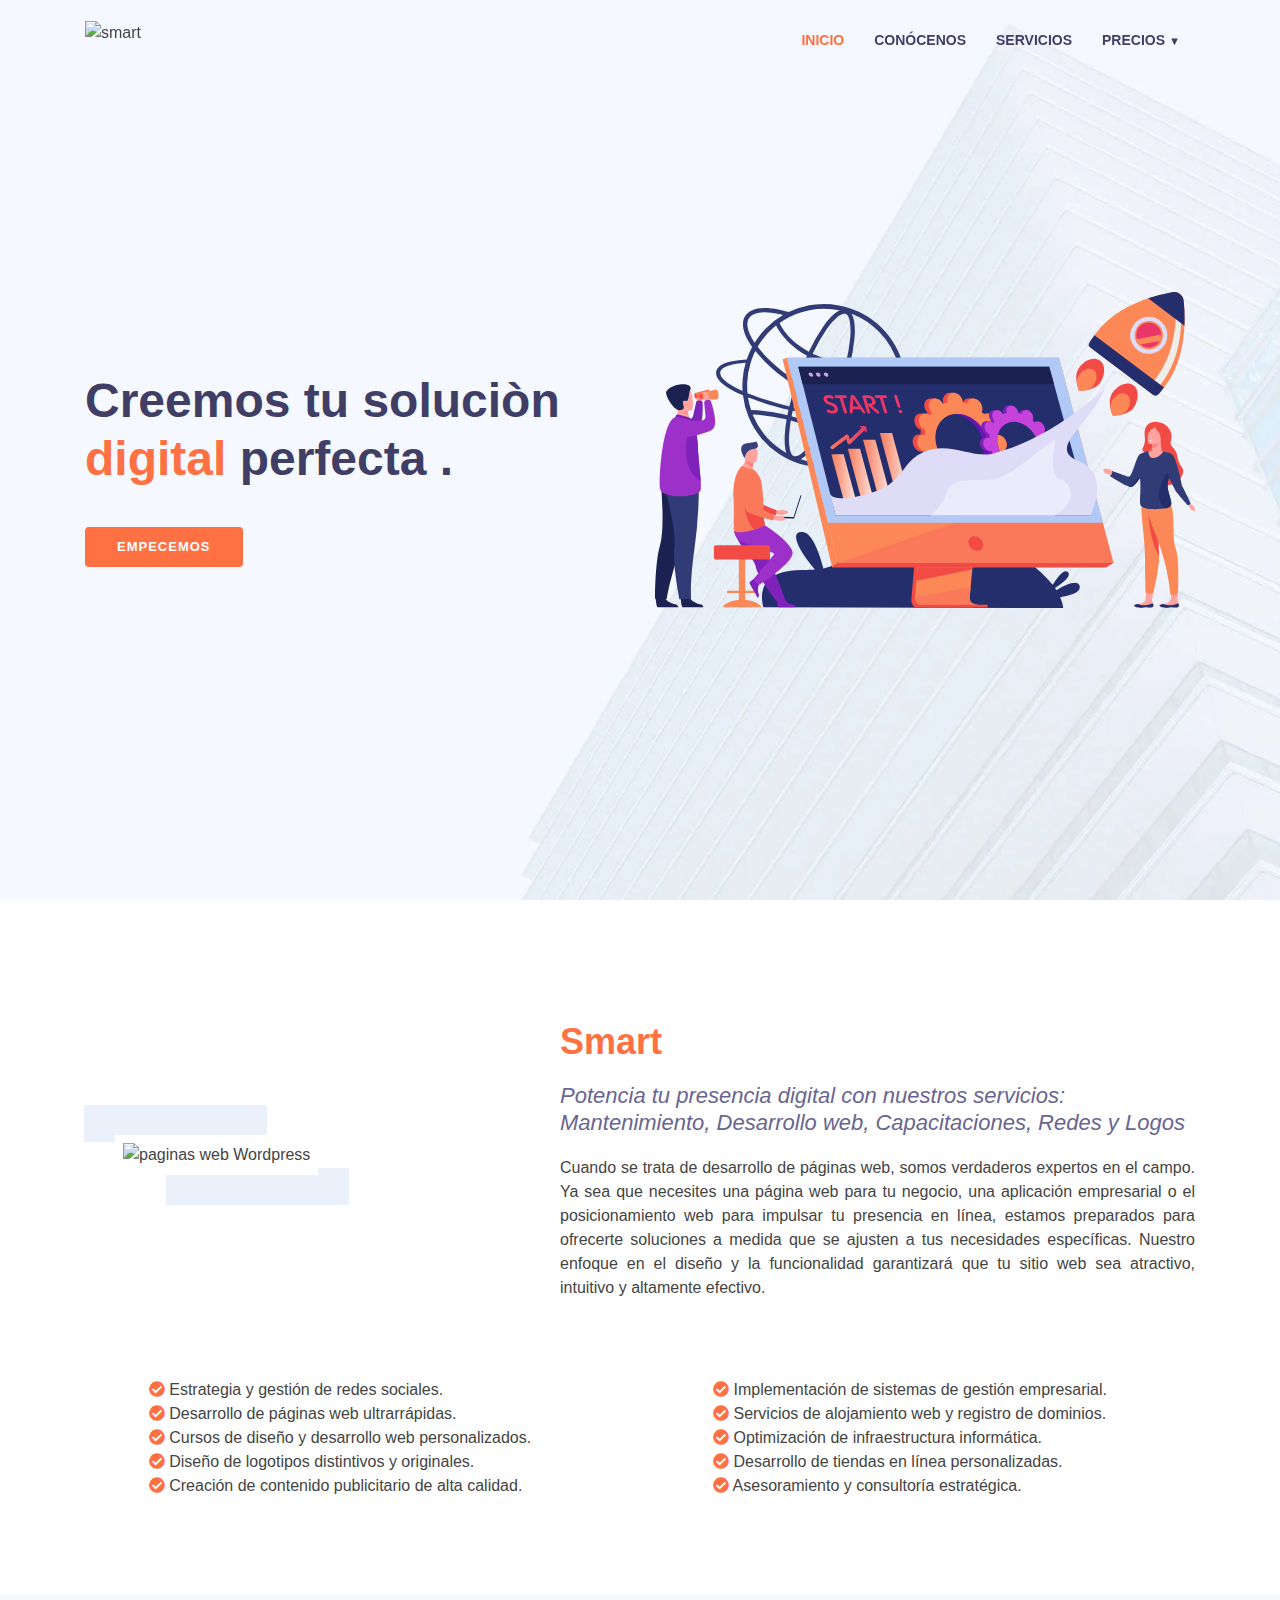
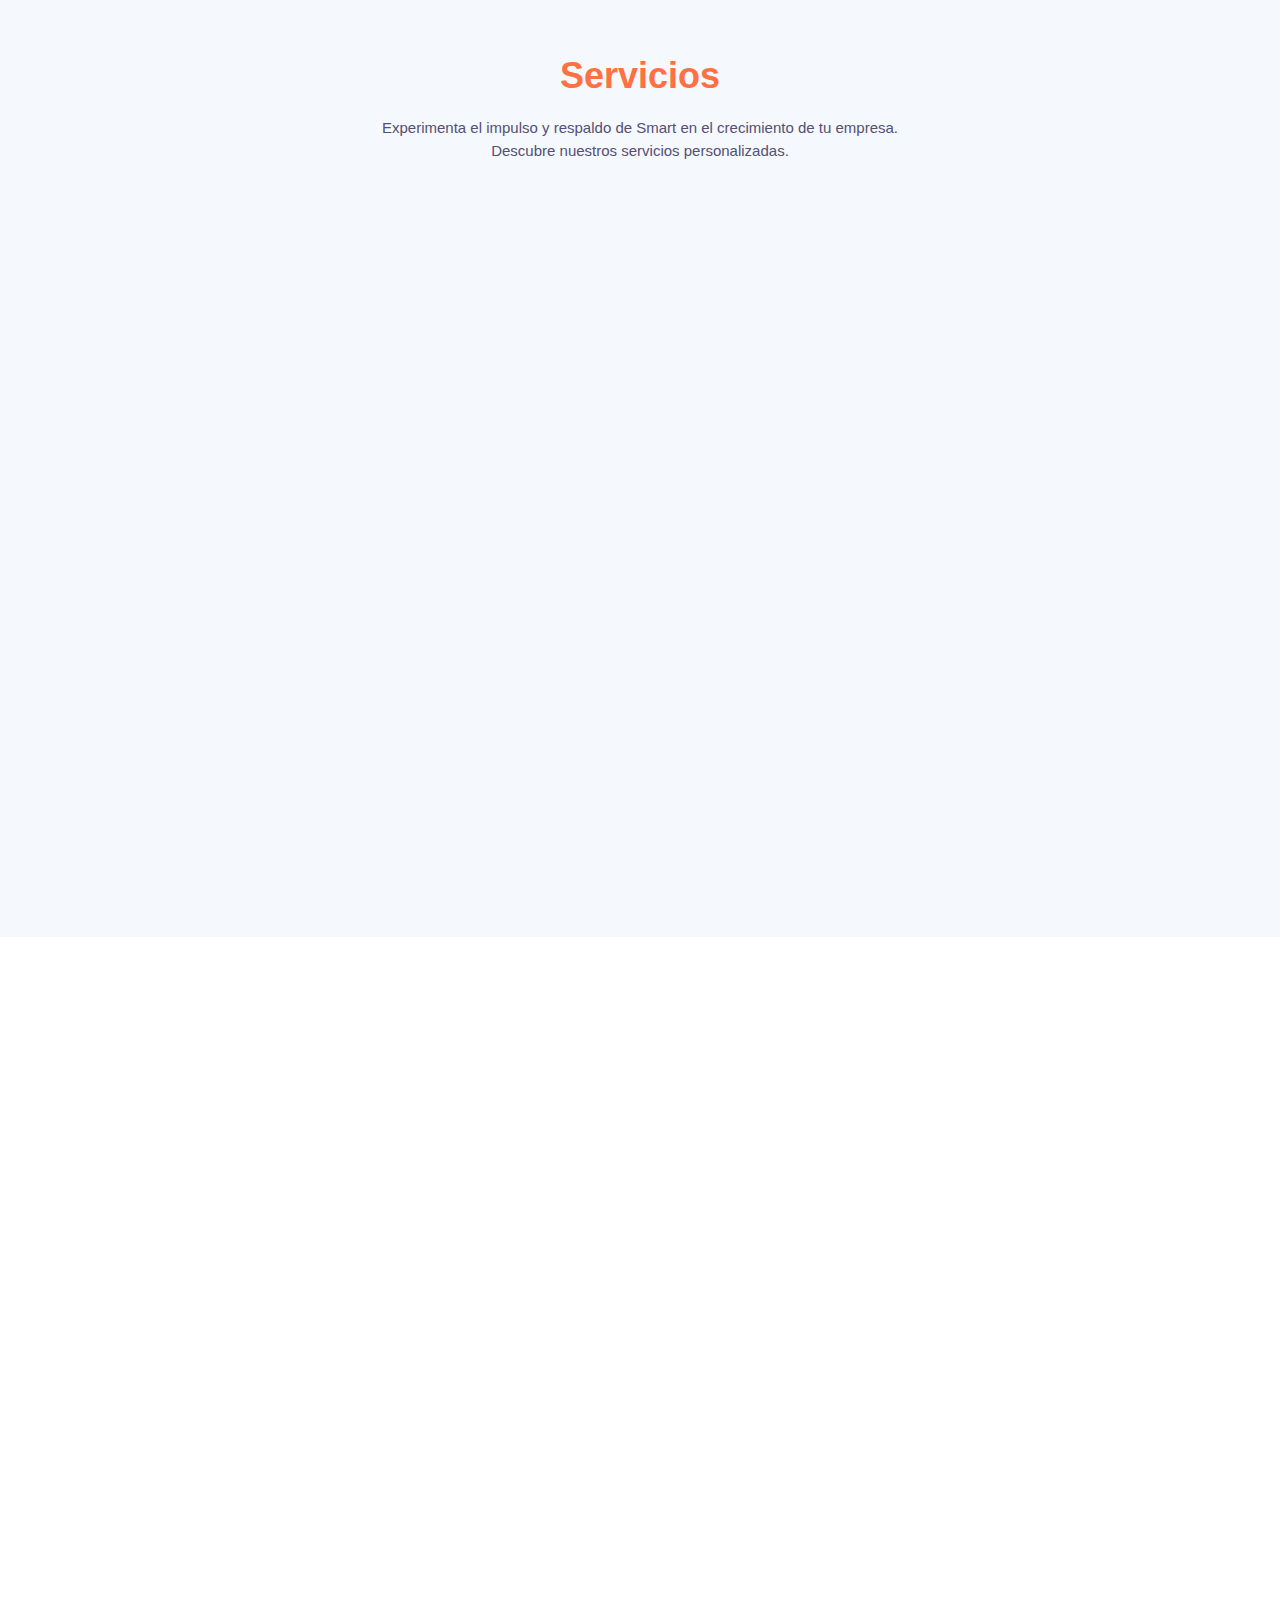
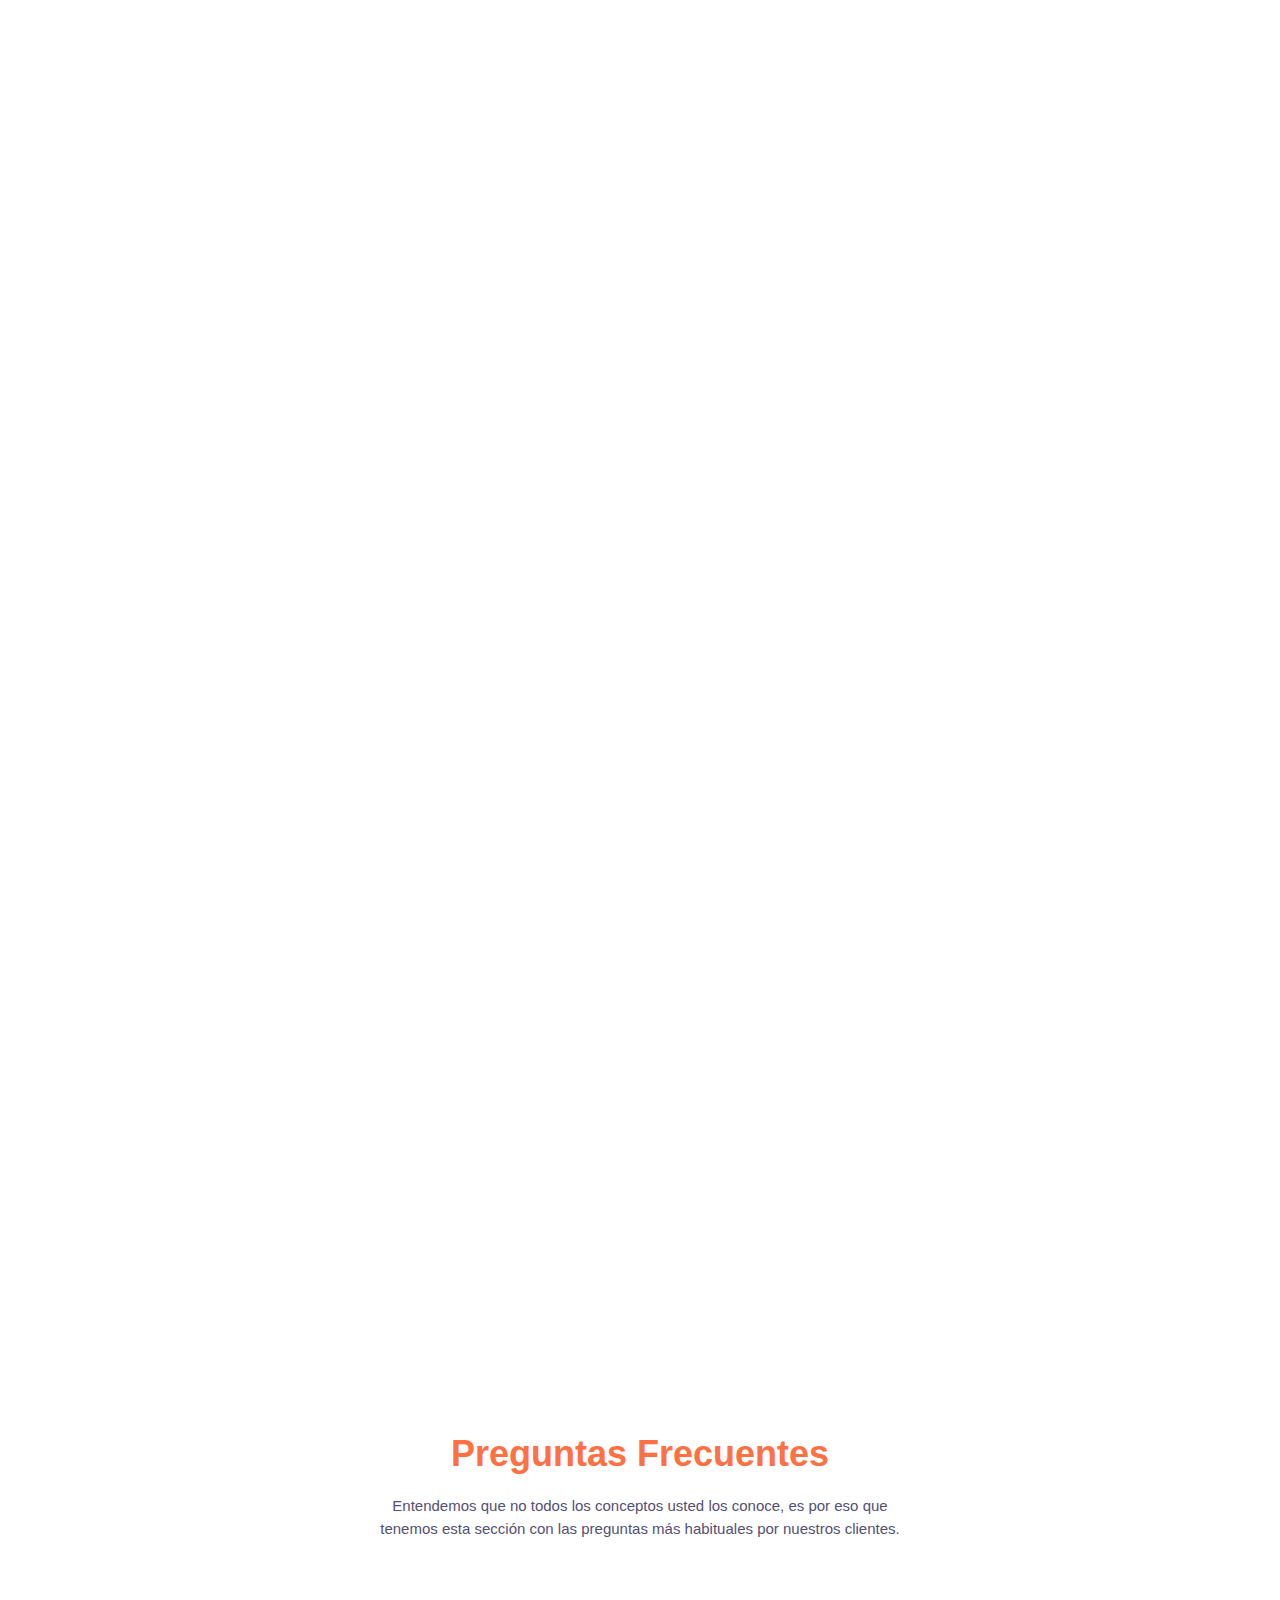
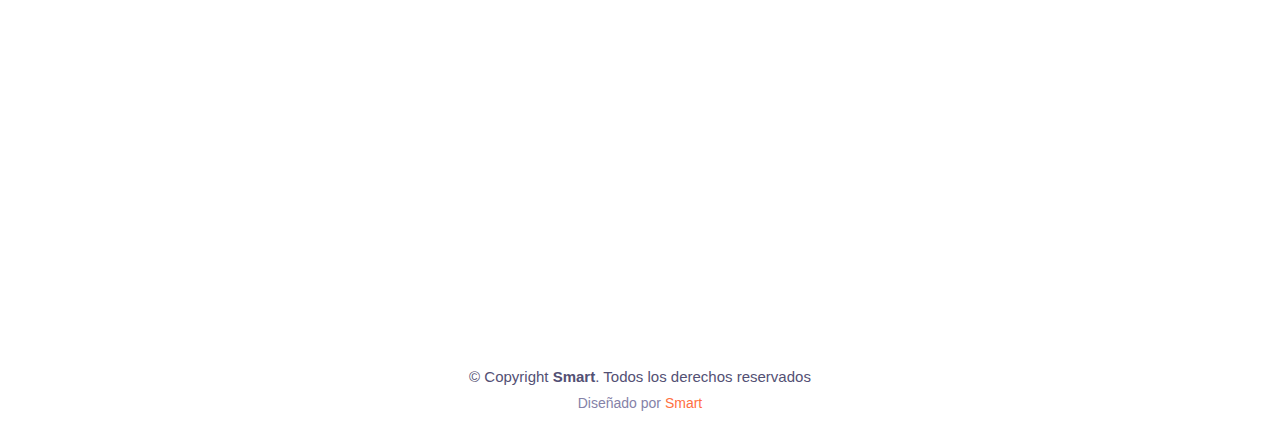
==== commit 1ac5c21f: "ajuste de texto" ====
--- a/index.html
+++ b/index.html
@@ -118,6 +118,7 @@
                 <h3>
                   Potencia tu presencia digital con nuestros servicios: Mantenimiento, Desarrollo web, Capacitaciones, Redes y Logos
                 </h3>
+                <div class="content">
                 <p>
                   Cuando se trata de desarrollo de páginas web, somos verdaderos
                   expertos en el campo. Ya sea que necesites una página web para
@@ -129,6 +130,7 @@
                   intuitivo y altamente efectivo.
                 </p>
               </div>
+            </div>
             </div>
             <div class="row w-100 icon-theme mt-sm-5">
               <div class="col-md-6 d-flex justify-content-md-center">
--- a/css/style.css
+++ b/css/style.css
@@ -49,7 +49,7 @@
 h4,
 h5,
 h6 {
-  font-weight: 900;
+  font-weight: 700;
   margin: 0 0 20px 0;
   padding: 0;
 }
@@ -526,7 +526,7 @@
   font-size: 14px;
   line-height: 28px;
   margin-bottom: 0;
-  text-align: left;
+  text-align: center;
 }
 #why-us {
   padding: 60px 0;
@@ -1160,4 +1160,8 @@
 
 .imagen-intro-length {
   width: 1200px;
+}
+
+.content{
+  text-align: justify;
 }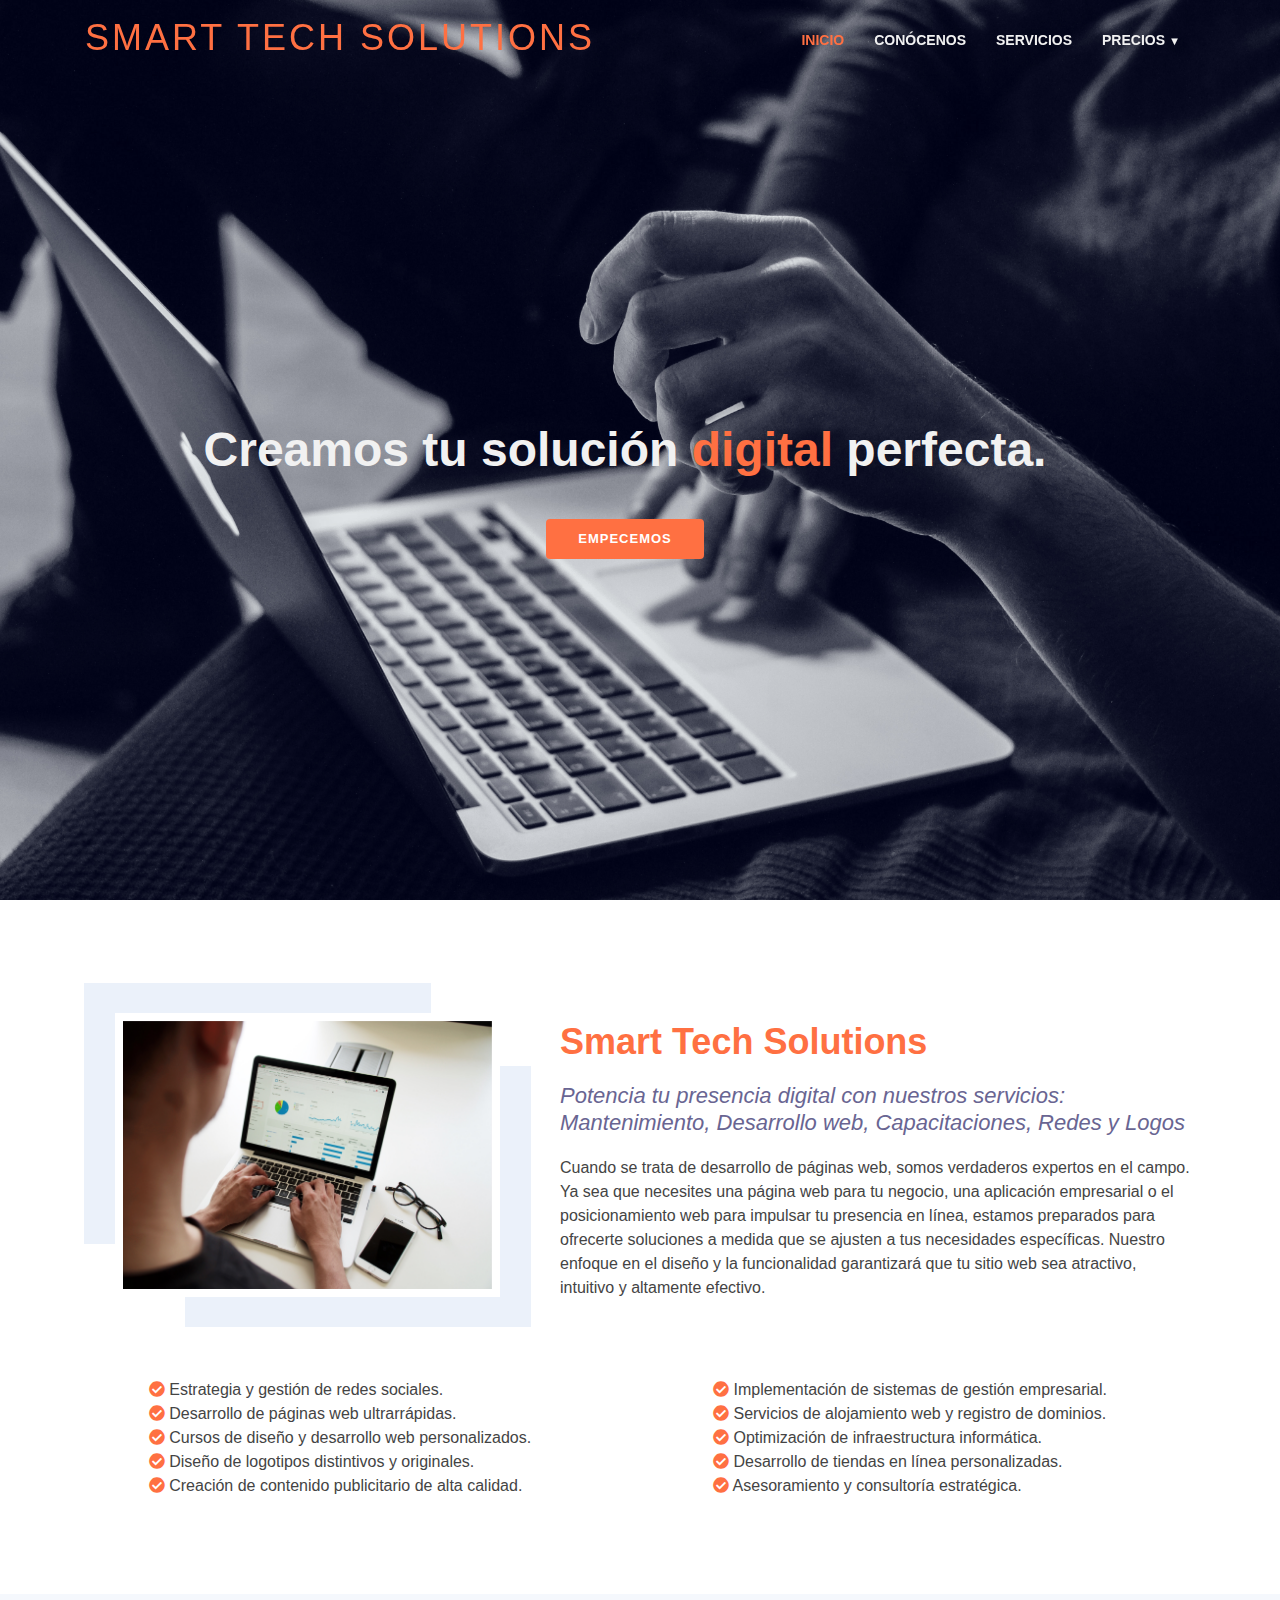
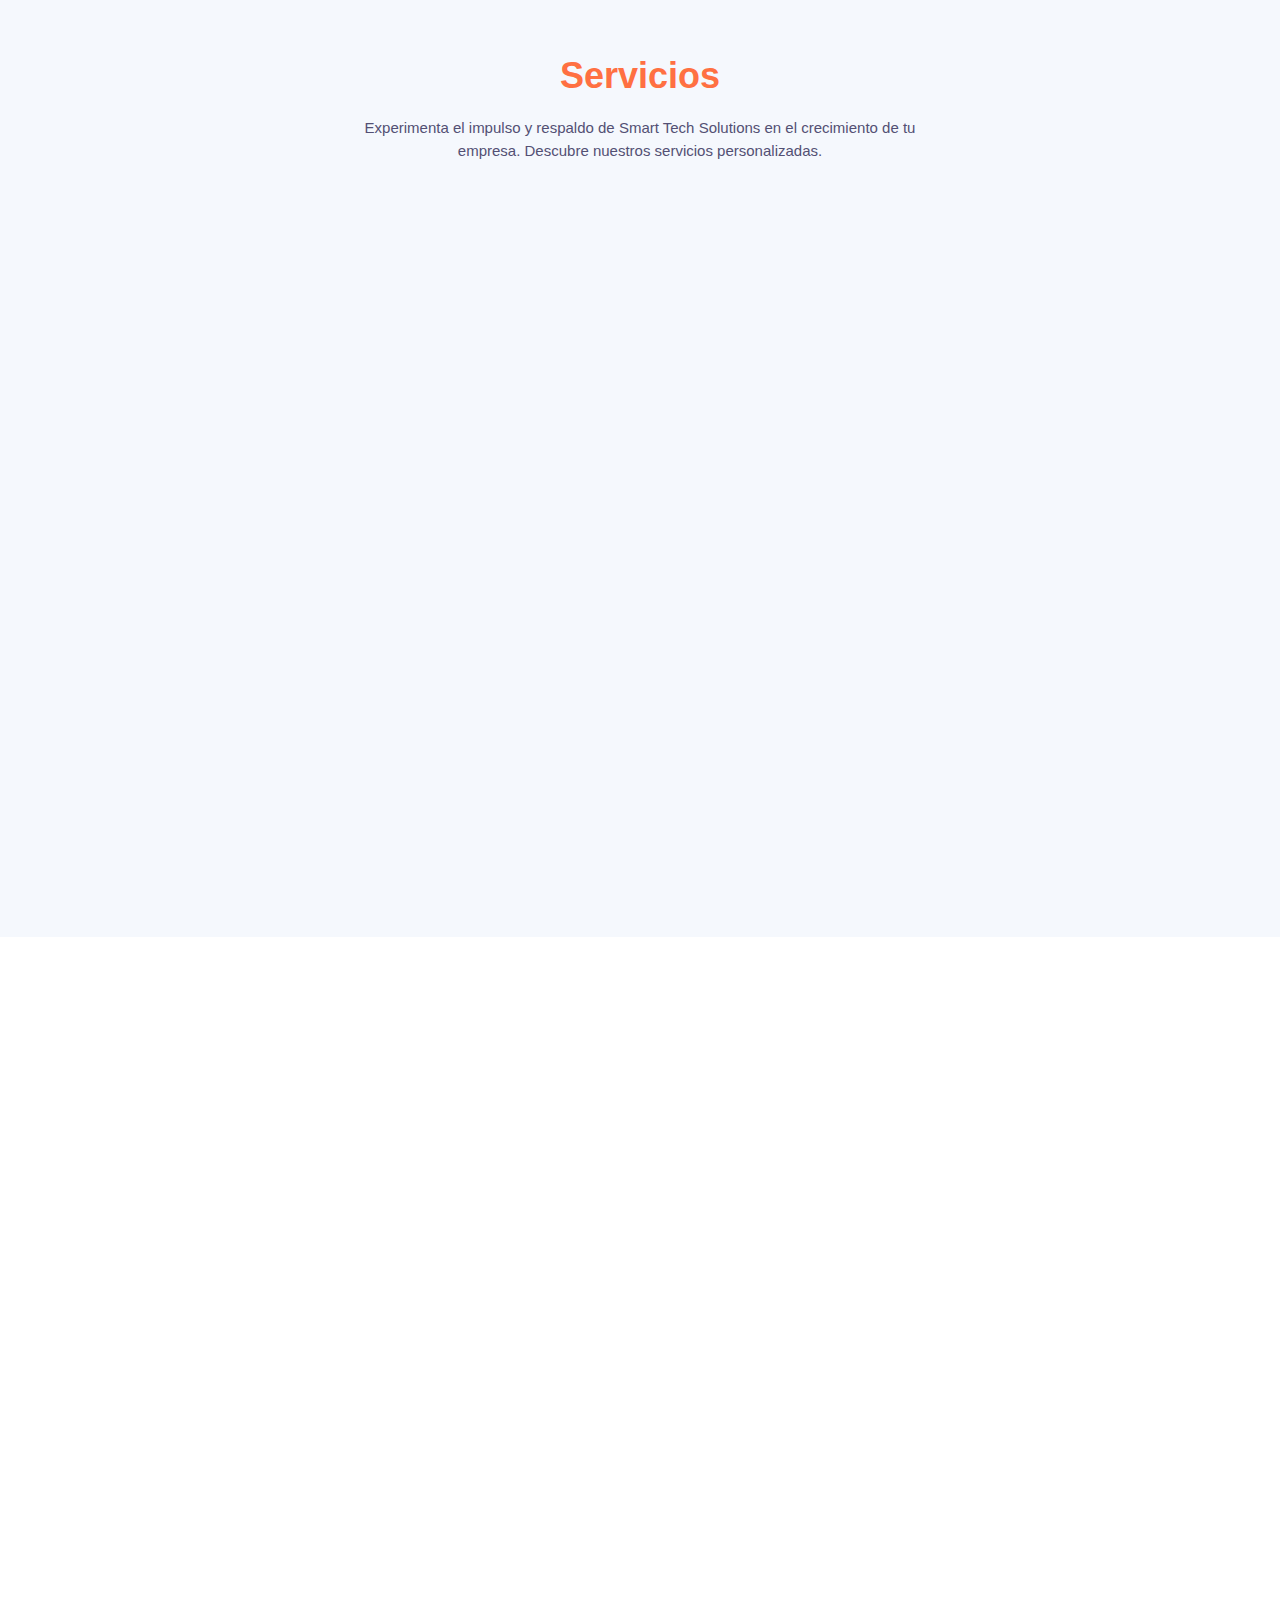
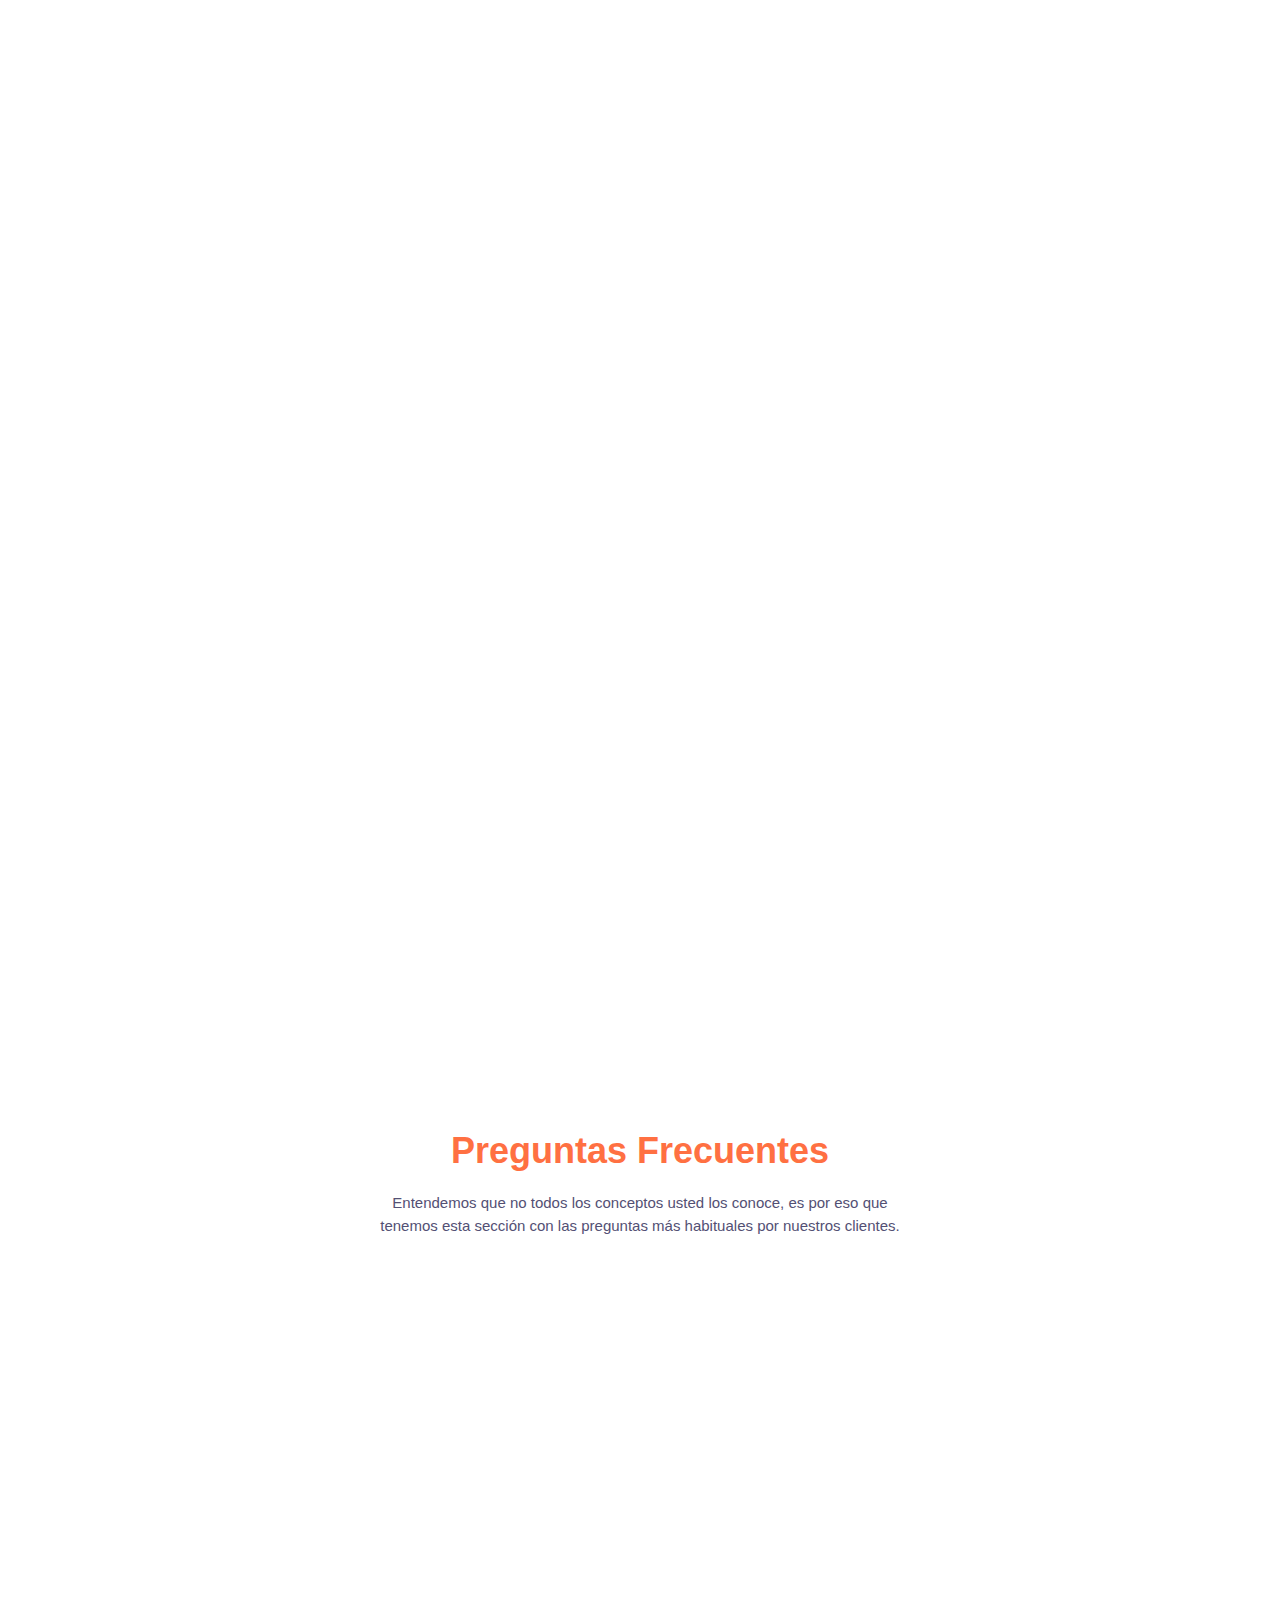
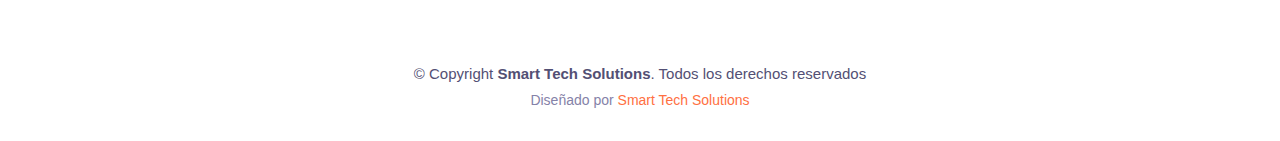
==== commit afb402bb: "correccion visual" ====
--- a/index.html
+++ b/index.html
@@ -3,6 +3,7 @@
   <head>
     <!-- Metas Basic -->
     <meta charset="utf-8" />
+    <meta name="robots" content="noindex, nofollow">
     <meta name="viewport" content="width=device-width, initial-scale=1" />
     <meta
       name="keywords"
@@ -12,7 +13,6 @@
       name="description"
       content="paginas web, tiendas virtuales, capacitaciones, logotipo, mantenimiento de computadores, instalacion de progrmas, software personalizado, instalacion windows."
     />
-    
     <!-- Open Graph  -->
     <!-- Integrar redes -->
     <script type="application/ld+json">
@@ -48,7 +48,8 @@
     <header id="header">
       <div class="container">
         <div class="logo float-left">
-          <img src="img/logo.png" alt="smart" />
+          <h1>Smart Tech Solutions</h1>
+          <!-- <img src="img/logo.png" alt="smart" /> -->
         </div>
         <nav class="main-nav float-right d-none d-lg-block">
           <ul>
@@ -73,23 +74,23 @@
     Intro Section
   ============================-->
     <section id="intro" class="clearfix">
-      <div class="container d-flex h-100">
-        <div class="row justify-content-center align-self-center">
-          <div class="col-md-6 intro-info order-md-first order-last">
-            <h2>
-              Creemos tu soluciòn  <span> digital</span> perfecta .</h2>
+      <div class="container d-flex h-100 w-100">
+        <div class="row justify-content-center align-self-center w-100">
+          <div class="col-md-12 d-flex align-items-center justify-content-center flex-column intro-info order-md-first order-last">
+            <h2 class="main-title">
+              Creamos tu solución  <span> digital</span> perfecta.</h2>
 
             <div>
               <a href="#about" class="btn-get-started scrollto">Empecemos</a>
             </div>
           </div>
-          <div class="col-md-6 intro-img order-md-last order-first">
+          <!-- <div class="col-md-6 intro-img order-md-last order-first">
             <img
               src="img/intro-img.svg"
               alt="diseño de paginas web"
               class="img-fluid imagen-intro-length"
             />
-          </div>
+          </div> -->
         </div>
       </div>
     </section>
@@ -107,18 +108,17 @@
                 <img
                   loading="lazy"
                   class="img-fluid"
-                  src="img/servicesIndex.png"
+                  src="img/campaign-creators.jpg"
                   alt="paginas web Wordpress"
                 />
               </div>
             </div>
             <div class="col-lg-7 col-md-6">
               <div class="about-content">
-                <h1 class="text-center text-sm-left">Smart</h1>
+                <h1 class="text-center text-sm-left">Smart Tech Solutions</h1>
                 <h3>
                   Potencia tu presencia digital con nuestros servicios: Mantenimiento, Desarrollo web, Capacitaciones, Redes y Logos
                 </h3>
-                <div class="content">
                 <p>
                   Cuando se trata de desarrollo de páginas web, somos verdaderos
                   expertos en el campo. Ya sea que necesites una página web para
@@ -130,7 +130,6 @@
                   intuitivo y altamente efectivo.
                 </p>
               </div>
-            </div>
             </div>
             <div class="row w-100 icon-theme mt-sm-5">
               <div class="col-md-6 d-flex justify-content-md-center">
@@ -215,7 +214,7 @@
           <header class="section-header">
             <h3>Servicios</h3>
             <p>
-              Experimenta el impulso y respaldo de Smart en el crecimiento de tu empresa.
+              Experimenta el impulso y respaldo de Smart Tech Solutions en el crecimiento de tu empresa.
                Descubre nuestros servicios personalizadas.
             </p>
           </header>
@@ -323,19 +322,19 @@
       <section id="why-us" class="wow fadeIn">
         <div class="container-fluid">
           <header class="section-header">
-            <h3>¿Porque elegirnos?</h3>
+            <h3>¿Por qué elegirnos?</h3>
             <p>
               En el competitivo mundo de los servicios digitales, nos destacamos por:
             </p>
           </header>
           <div class="row">
-            <div class="col-lg-6 d-flex align-items-center">
+            <div class="col-lg-6 d-flex justify-content-end ">
               <div>
                 <img
                   loading="lazy"
-                  src="img/empresa-mela.webp"
+                  src="img/auto-repair.jpg"
                   alt="Mantenimiento de computadores en cali"
-                  class="img-fluid"
+                  class="img-fluid img-general"
                 />
               </div>
             </div>
@@ -385,15 +384,15 @@
       <section id="features">
         <div class="container">
           <div class="row feature-item">
-            <div class="col-lg-6 wow fadeInUp">
+            <div class="col-lg-6 wow fadeInUp d-flex justify-content-end">
               <img
                 loading="lazy"
-                src="img/social.webp"
-                class="img-fluid"
+                src="img/maintanance.jpg"
+                class="img-fluid img-general"
                 alt="instalacion de Windows"
               />
             </div>
-            <div class="col-lg-6 wow fadeInUp pt-5 pt-lg-0">
+            <div class="col-lg-6 wow fadeInUp d-flex flex-column pt-5 pt-lg-0 text-justify pl-5">
               <h4 class="text-theme-2 font-weight-bolder">
                 Navega tranquilo y confia en nosotros.
               </h4>
@@ -641,7 +640,7 @@
               </a>
               <div id="faq2" class="collapse" data-parent="#faq-list">
                 <p>
-                  Con <b>smart</b>, solo tienes que realizar un pago único. Sin embargo, 
+                  Con <b>Smart Tech Solutions</b>, solo tienes que realizar un pago único. Sin embargo, 
                   es necesario renovar anualmente tanto el hosting como el dominio 
                   para mantener tu sitio web visible y permitir que los usuarios
                    puedan acceder a él de manera fácil.
@@ -666,7 +665,7 @@
             </li>
             <li>
               <a data-toggle="collapse" href="#faq4" class="collapsed">
-                ¿Que aprenderia al tomar las capacitaciones con Smart?
+                ¿Que aprenderia al tomar las capacitaciones con Smart Tech Solutions?
                 <i class="fas fa-sort-down"></i>
               </a>
               <div id="faq4" class="collapse" data-parent="#faq-list">
@@ -690,12 +689,12 @@
     <footer id="footer" class="section-bg">
       <div class="container">
         <div class="copyright">
-          &copy; Copyright <strong>Smart</strong>. Todos los derechos
+          &copy; Copyright <strong>Smart Tech Solutions</strong>. Todos los derechos
           reservados
         </div>
         <div class="credits">
           Diseñado por
-          <a href="https:">Smart</a>
+          <a href="https:">Smart Tech Solutions</a>
         </div>
       </div>
     </footer>
--- a/css/style.css
+++ b/css/style.css
@@ -7,6 +7,9 @@
   color: var(--blue-theme);
 }
 
+.main-title {
+  color: #f1f1f1 !important;
+}
 
 .lista {
   list-style: none;
@@ -188,7 +191,7 @@
 #header.header-scrolled {
   height: 70px;
   padding: 15px 0;
-  background-color: #fff;
+  background-color: var(--blue-theme);
   box-shadow: 0 0 30px rgba(127, 137, 161, 0.3);
 }
 #header.header-pages #topbar,
@@ -220,7 +223,7 @@
   width: 100%;
   height: 100vh;
   position: relative;
-  background: #f5f8fd url(../img/intro-bg.webp) center top no-repeat;
+  background: #f5f8fd url(../img/intro-img.jpg) center top no-repeat;
   background-size: cover;
 }
 #intro .intro-info h2 {
@@ -264,7 +267,7 @@
 .main-nav a {
   display: block;
   position: relative;
-  color: #413e66;
+  color: #f1f1f1;
   padding: 10px 15px;
   transition: 0.3s;
   font-size: 14px;
@@ -526,7 +529,7 @@
   font-size: 14px;
   line-height: 28px;
   margin-bottom: 0;
-  text-align: center;
+  text-align: left;
 }
 #why-us {
   padding: 60px 0;
@@ -595,7 +598,7 @@
   border: 3px solid var(--accent);
 }
 #features {
-  padding: 80px 0;
+  padding: 40px 0;
 }
 #features h4 {
   font-weight: 600;
@@ -1162,6 +1165,6 @@
   width: 1200px;
 }
 
-.content{
-  text-align: justify;
+.img-general {
+  width: 450px;
 }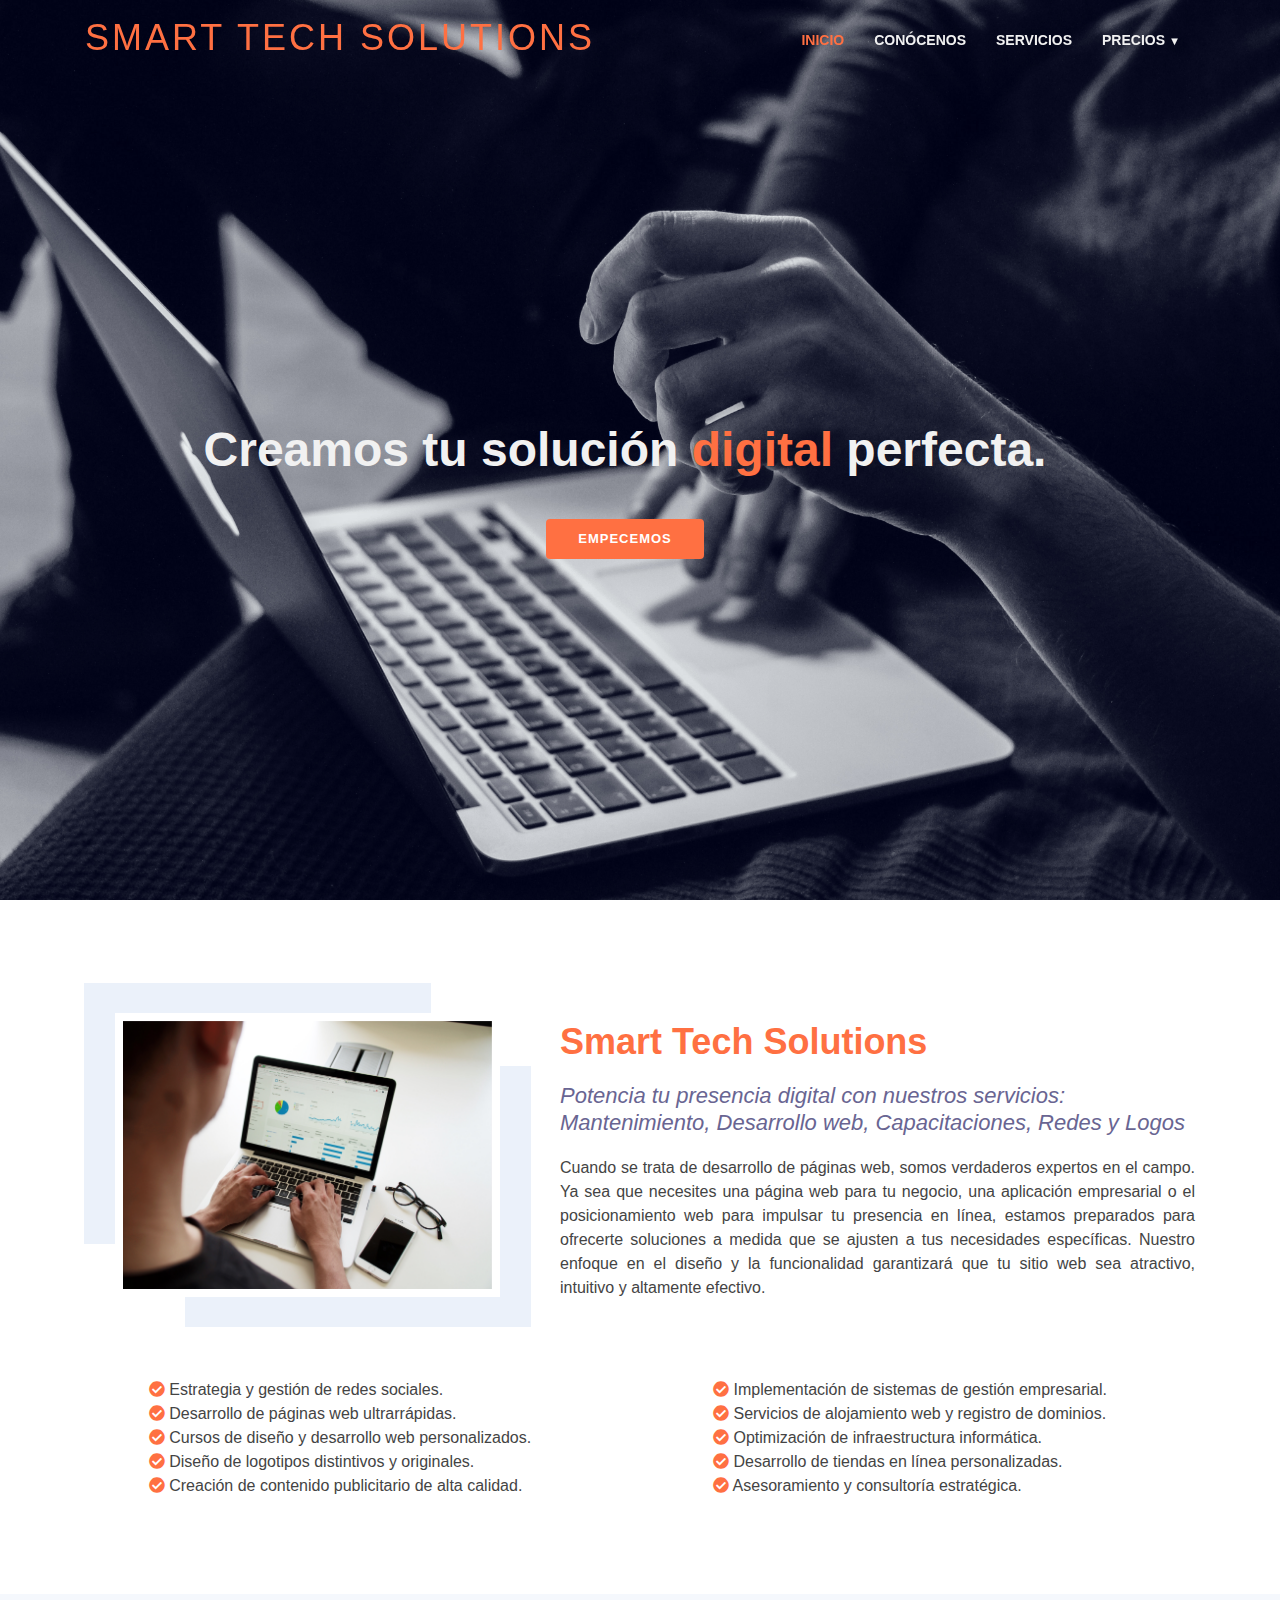
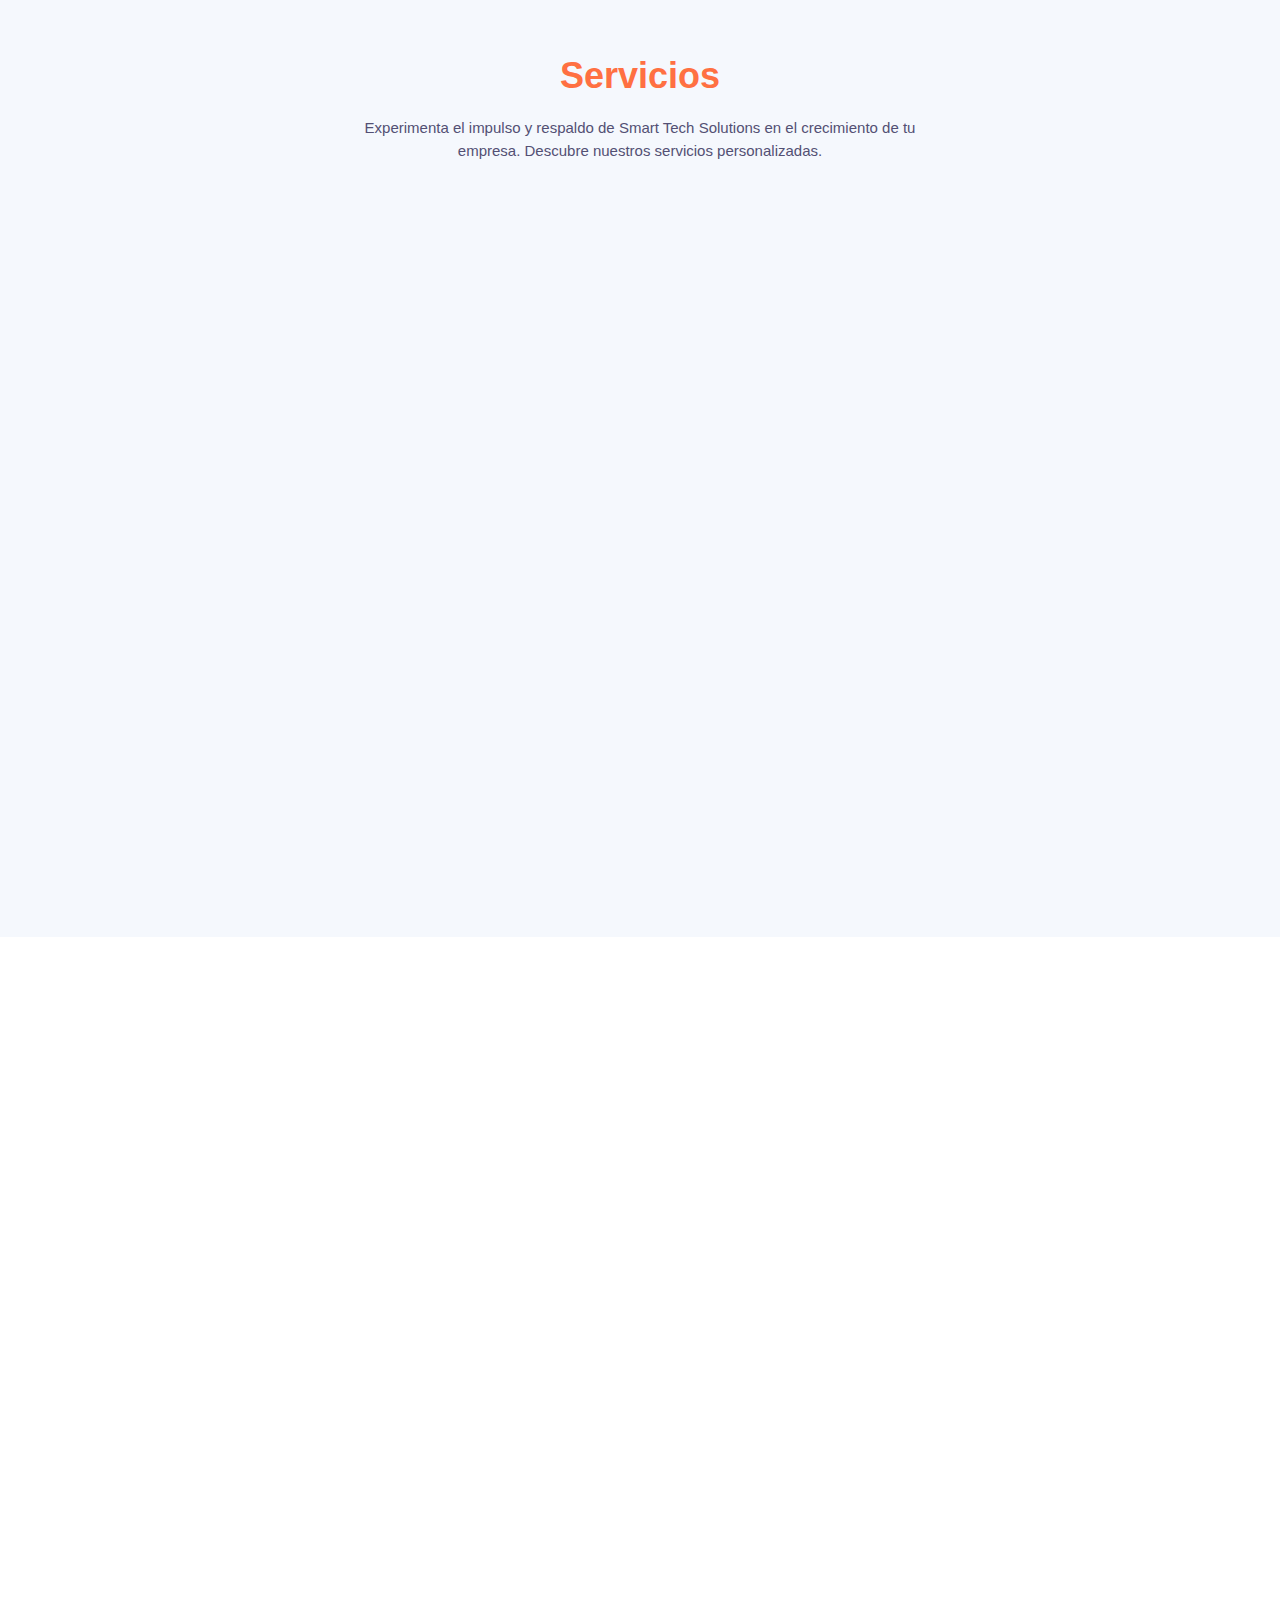
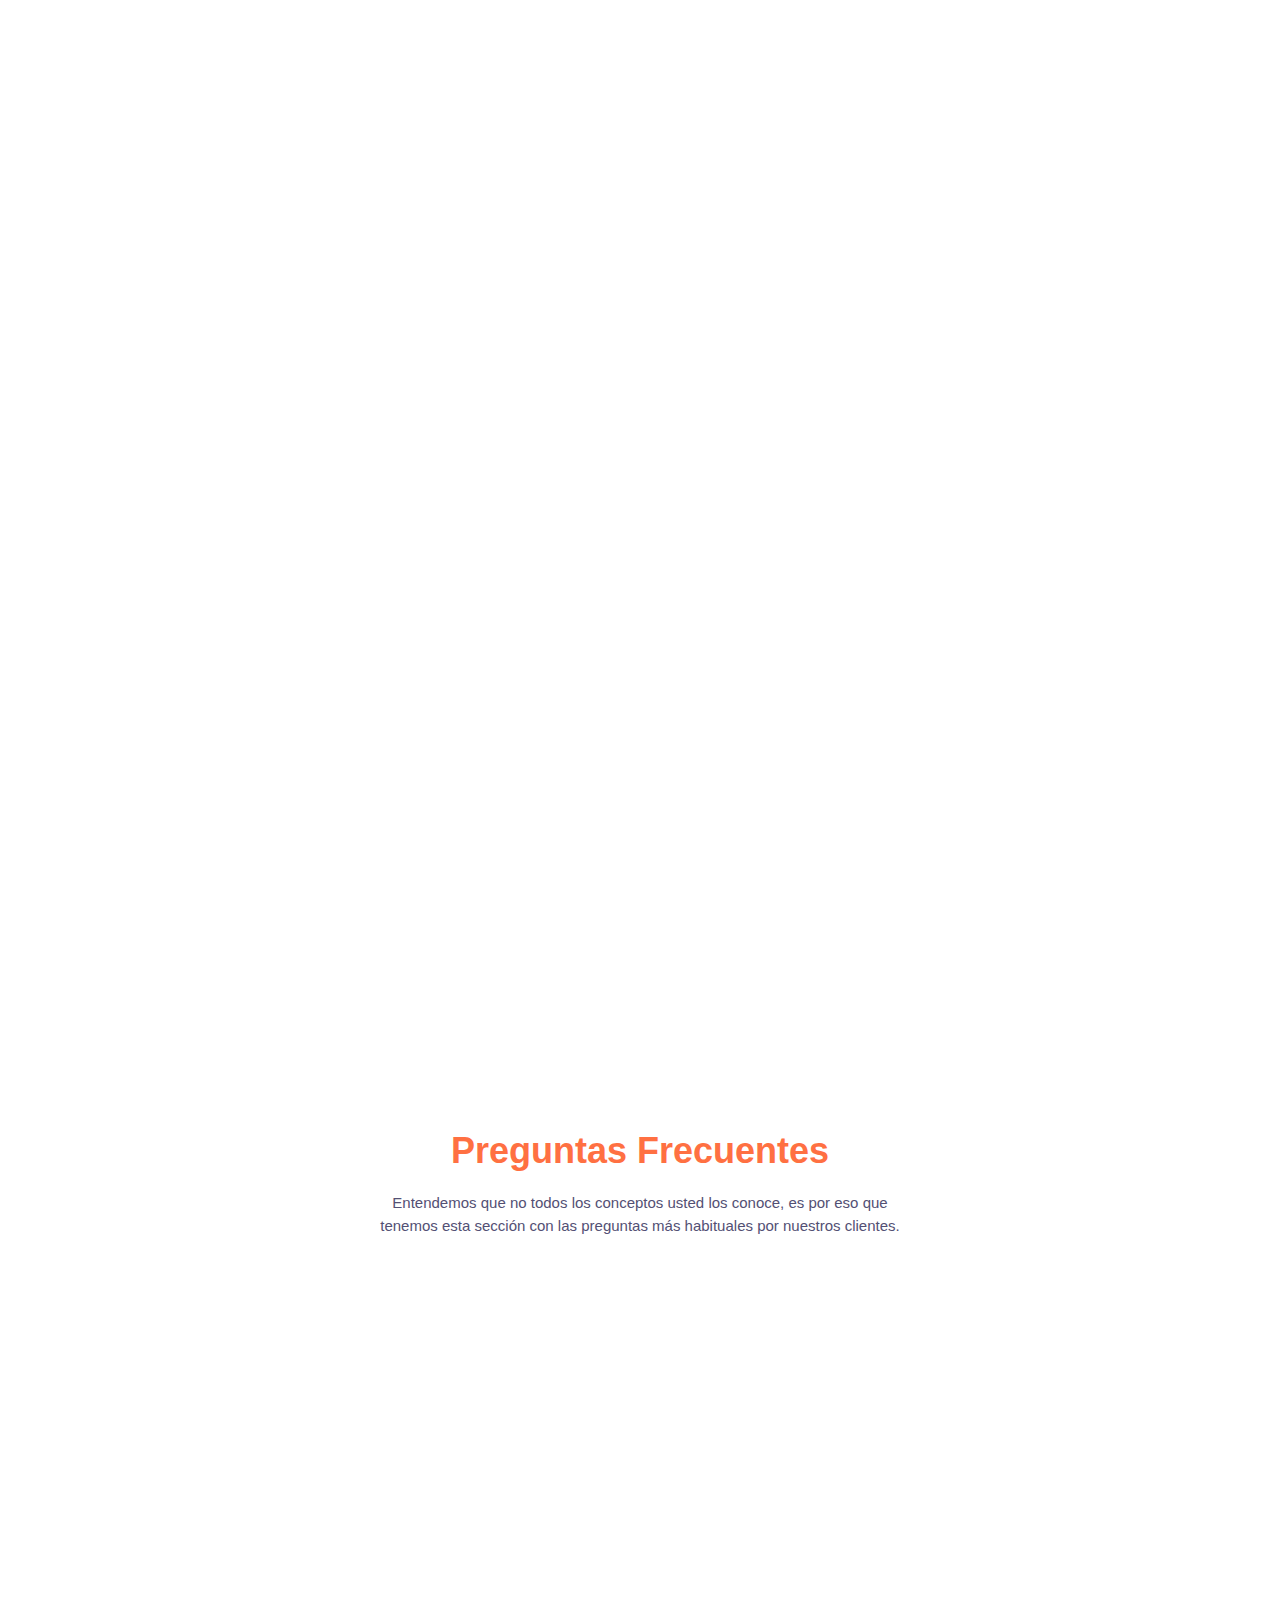
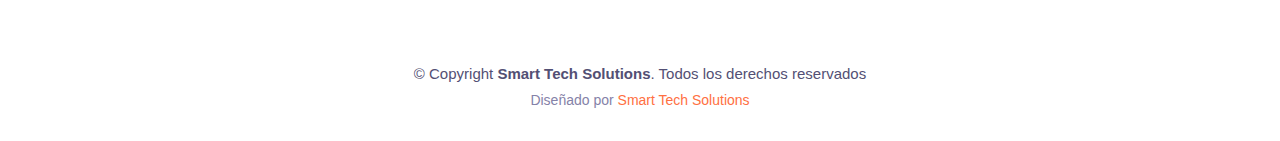
==== commit 31c52447: "arreglos de textos" ====
--- a/index.html
+++ b/index.html
@@ -119,6 +119,7 @@
                 <h3>
                   Potencia tu presencia digital con nuestros servicios: Mantenimiento, Desarrollo web, Capacitaciones, Redes y Logos
                 </h3>
+                <div class="content text-justify">
                 <p>
                   Cuando se trata de desarrollo de páginas web, somos verdaderos
                   expertos en el campo. Ya sea que necesites una página web para
@@ -130,6 +131,7 @@
                   intuitivo y altamente efectivo.
                 </p>
               </div>
+            </div>
             </div>
             <div class="row w-100 icon-theme mt-sm-5">
               <div class="col-md-6 d-flex justify-content-md-center">
--- a/css/style.css
+++ b/css/style.css
@@ -529,7 +529,7 @@
   font-size: 14px;
   line-height: 28px;
   margin-bottom: 0;
-  text-align: left;
+  text-align: center;
 }
 #why-us {
   padding: 60px 0;
